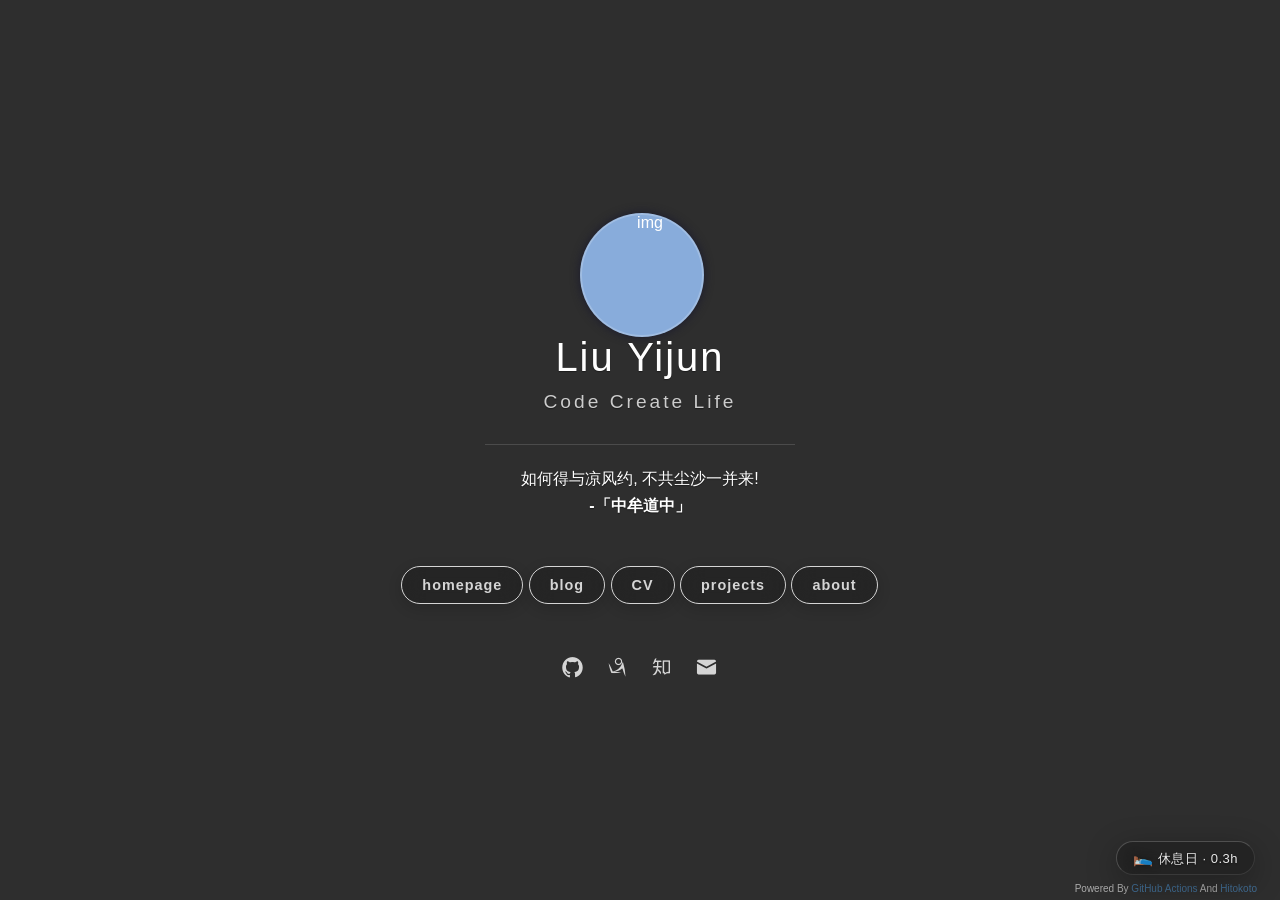
==== index.html @ 51f8c75e "Add projects page Co-authored-by: Qwen-Coder <qwen-coder@alibabacloud.com>" ====
<!DOCTYPE html>
<html>

<head>
    <!-- Meta, title, CSS, favicons, etc. -->
    <meta charset="utf-8">
    <meta http-equiv="X-UA-Compatible" content="IE=edge">
    <meta name="viewport" content="width=device-width, initial-scale=1">
    <meta name="description" content="Liu Yijun Home">
    <meta name="keywords" content="Liu Yijun,Homepage">
    <meta name="author" content="Liu Yijun">
    <title>Liu Yijun Home</title>
    <link rel="stylesheet" type="text/css" href="./assets/css/onlinewebfonts.css"/>
    <link rel="stylesheet" type="text/css" href="./assets/css/vno.css">
    <link rel="stylesheet" type="text/css" href="./assets/css/iconfont.css">
    <link rel="stylesheet" type="text/css" href="./assets/css/wakatime-theme.css">
    <link rel="apple-touch-icon" href="./apple-touch-icon.png">
    <link rel="icon" href="./">
</head>

<body>
    <span class="mobile btn-mobile-menu">
        <i class="social iconfont icon-list btn-mobile-menu__icon"></i>
        <i class="social iconfont icon-angleup btn-mobile-close__icon hidden"></i>
    </span>
    <header id="panel" class="panel-cover">
        <div class="panel-main">
            <div class="panel-main__inner panel-inverted">
                <div class="panel-main__content">
                    <div class="ih-item circle effect right_to_left">            
                        <a href="#" title="" class="blog-button">
                            <div class="img"><img src="https://unpkg.com/dmego-home-page@latest/assets/img/logo3.jpg" alt="img" class="js-avatar iUp profilepic"></div>
                            <div class="info iUp">
                                <div class="info-back">
                                    <h2> 
                                        
                                            Be Brave
                                        
                                    </h2>
                                    <p>
                                        
                                            2026 · 平静
                                        
                                    </p>
                                </div>
                            </div>
                        </a>
                    </div>
                    <h1 class="panel-cover__title panel-title iUp">
                        <a href="#" title="Liu Yijun Home">Liu Yijun</a>
                    </h1>
                    <p class="panel-cover__subtitle panel-subtitle iUp">Code Create Life</p>
                    <hr class="panel-cover__divider iUp" />
                    <p id="description" class="panel-cover__description iUp">如何得与凉风约, 不共尘沙一并来!
                        <br/>
                        <strong>-「中牟道中」</strong>
                    </p>
                    <div class="navigation-wrapper iUp">
                        <div>
                            <nav class="cover-navigation cover-navigation--primary">
                                <ul class="navigation">
                                    <li class="navigation__item">
                                        <a href="/" class="blog-button">homepage</a>
                                    </li>
                                    <li class="navigation__item">
                                        <a href="./blog.html" class="blog-button">blog</a>
                                    </li>
                                    <li class="navigation__item">
                                        <a href="./cv.html" class="blog-button">CV</a>
                                    </li>
                                    <li class="navigation__item">
                                        <a href="./project.html" class="blog-button">projects</a>
                                    </li>
                                    <li class="navigation__item">
                                        <a href="./about.html" class="blog-button">about</a>
                                    </li>
                                </ul>
                            </nav>
                        </div>
                        <div class="iUp">
                            <nav class="cover-navigation navigation--social">
                                <ul class="navigation">
                                    <li class="navigation__item">
                                        <a href="https://github.com/dmego/" title="github" target="_blank">
                                            <i class='social iconfont icon-github'></i>
                                            <span class="label">github</span>
                                        </a>
                                    </li>
                                    <li class="navigation__item">
                                        <a href="http://www.cnblogs.com/dmego/" title="cnblogs" target="_blank">
                                            <i class='social iconfont icon-cnblogs'></i>
                                            <span class="label">cnblogs</span>
                                        </a>
                                    </li>

                                    <li class="navigation__item">
                                        <a href="https://www.zhihu.com/people/dmego/" title="zhihu" target="_blank">
                                            <i class='social iconfont icon-zhihu'></i>
                                            <span class="label">zhihu</span>
                                        </a>
                                    </li>
                                    <li class="navigation__item">
                                        <!-- 加密的邮箱地址, 请自行修改, 或者改用下方的明文方式 -->
                                        <a href="javascript:decryptEmail('ZG1lYWdvQGdtYWlsLmNvbQ==');" title="email">
                                        <!-- <a href="test@test.com" title="email"> -->
                                            <i class='social iconfont icon-email'></i>
                                            <span class="label">email</span>
                                        </a>
                                    </li>
                                </ul>
                            </nav>
                        </div>
                    </div>
                </div>
            </div>
            <div class="panel-cover--overlay cover-slate"></div>
        </div>
        <!-- <div class="beian iUp">
            <a class="icp" href="http://www.miitbeian.gov.cn/publish/query/indexFirst.action" target="_blank">XXX</a>
            <a class="gwab" href="http://www.beian.gov.cn/portal/recordQuery" target="_blank">XXX</a>
        </div> -->
        <div class="remark iUp">
            <p class="power">Powered By 
                <a href="https://github.com/features/actions" target="_blank"> GitHub Actions </a> And 
                <a href="https://hitokoto.cn/" target="_blank"> Hitokoto </a>
            </p>
        </div>
    </header>
    <!-- WeChat Modal -->
    <div id="wechatModal" style="display: none; position: fixed; top: 0; left: 0; width: 100%; height: 100%; background: rgba(0,0,0,0.4); z-index: 1000; justify-content: center; align-items: center; flex-direction: column; opacity: 0; visibility: hidden; transition: opacity 0.3s ease;" onclick="closeWeChatModal()">
        <img src="./assets/img/wechat.jpg" alt="WeChat" style="max-width: 300px; max-height: 300px; border-radius: 10px;" onclick="event.stopPropagation()">
    </div>
    <script type="text/javascript" src="./assets/js/main.js"></script>
    <script type="text/javascript" src="./assets/js/theme-loader.js"></script>
</body>
</html>
---- assets/css/onlinewebfonts.css ----
@font-face {font-family: "Engravers' Old English BT";
    src: url("https://unpkg.com/dmego-home-page@latest/assets/fonts/d571b52b60b5617399ce8eab62bf3eb3.eot"); /* IE9*/
    src: url("https://unpkg.com/dmego-home-page@latest/assets/fonts/d571b52b60b5617399ce8eab62bf3eb3.eot?#iefix") format("embedded-opentype"), /* IE6-IE8 */
    url("https://unpkg.com/dmego-home-page@latest/assets/fonts/d571b52b60b5617399ce8eab62bf3eb3.woff2") format("woff2"), /* chrome firefox */
    url("https://unpkg.com/dmego-home-page@latest/assets/fonts/d571b52b60b5617399ce8eab62bf3eb3.woff") format("woff"), /* chrome firefox */
    url("https://unpkg.com/dmego-home-page@latest/assets/fonts/d571b52b60b5617399ce8eab62bf3eb3.ttf") format("truetype"), /* chrome firefox opera Safari, Android, iOS 4.2+*/
    url("https://unpkg.com/dmego-home-page@latest/assets/fonts/d571b52b60b5617399ce8eab62bf3eb3.svg#Engravers' Old English BT") format("svg"); /* iOS 4.1- */
}
---- assets/css/vno.css ----
html {
    font-family: sans-serif;
    -ms-text-size-adjust: 100%;
    -webkit-text-size-adjust: 100%
}

body {
    margin: 0
}

.ih-item.circle.effect {
    margin: 0 auto;
    -webkit-perspective: 900px;
    -moz-perspective: 900px;
    perspective: 900px
}

.ih-item.circle.effect .img {
    z-index: 11;
    -webkit-transition: all .5s ease-in-out;
    -moz-transition: all .5s ease-in-out;
    transition: all .5s ease-in-out
}

.ih-item.circle.effect .info {
    -webkit-transform-style: preserve-3d;
    -moz-transform-style: preserve-3d;
    -ms-transform-style: preserve-3d;
    -o-transform-style: preserve-3d;
    transform-style: preserve-3d
}

.ih-item.circle.effect .info .info-back {
    opacity: 1;
    border-radius: 50%;
    width: 100%;
    height: 100%;
    background: #333
}

.ih-item.circle.effect .info h2 {
    color: #fff;
    position: relative;
    font-size: 18px;
    margin: 0 auto;
    padding-top: 40px;
    height: 35px;
    text-shadow: 0 0 1px white, 0 1px 2px rgba(0, 0, 0, 0.3)
}

.ih-item.circle.effect .info p {
    color: #bbb;
    padding: 0;
    font-style: italic;
    padding-left: 0;
    font-size: 10px
}

.ih-item.circle.effect.bottom_to_top .img {
    -webkit-transform-origin: 50% 0;
    -moz-transform-origin: 50% 0;
    -ms-transform-origin: 50% 0;
    -o-transform-origin: 50% 0;
    transform-origin: 50% 0
}

.ih-item.circle.effect.bottom_to_top a:hover .img {
    -webkit-transform: rotate3d(1, 0, 0, 180deg);
    -moz-transform: rotate3d(1, 0, 0, 180deg);
    -ms-transform: rotate3d(1, 0, 0, 180deg);
    -o-transform: rotate3d(1, 0, 0, 180deg);
    transform: rotate3d(1, 0, 0, 180deg)
}

.ih-item.circle.effect.top_to_bottom .img {
    -webkit-transform-origin: 50% 100%;
    -moz-transform-origin: 50% 100%;
    -ms-transform-origin: 50% 100%;
    -o-transform-origin: 50% 100%;
    transform-origin: 50% 100%
}

.ih-item.circle.effect.top_to_bottom a:hover .img {
    -webkit-transform: rotate3d(1, 0, 0, -180deg);
    -moz-transform: rotate3d(1, 0, 0, -180deg);
    -ms-transform: rotate3d(1, 0, 0, -180deg);
    -o-transform: rotate3d(1, 0, 0, -180deg);
    transform: rotate3d(1, 0, 0, -180deg)
}

.ih-item.circle.effect.left_to_right .img {
    -webkit-transform-origin: 100% 50%;
    -moz-transform-origin: 100% 50%;
    -ms-transform-origin: 100% 50%;
    -o-transform-origin: 100% 50%;
    transform-origin: 100% 50%
}

.ih-item.circle.effect.left_to_right a:hover .img {
    -webkit-transform: rotate3d(0, 1, 0, 180deg);
    -moz-transform: rotate3d(0, 1, 0, 180deg);
    -ms-transform: rotate3d(0, 1, 0, 180deg);
    -o-transform: rotate3d(0, 1, 0, 180deg);
    transform: rotate3d(0, 1, 0, 180deg)
}

.ih-item.circle.effect.right_to_left .img {
    -webkit-transform-origin: 0 50%;
    -moz-transform-origin: 0 50%;
    -ms-transform-origin: 0 50%;
    -o-transform-origin: 0 50%;
    transform-origin: 0 50%
}

.ih-item.circle.effect.right_to_left a:hover .img {
    -webkit-transform: rotate3d(0, 1, 0, -180deg);
    -moz-transform: rotate3d(0, 1, 0, -180deg);
    -ms-transform: rotate3d(0, 1, 0, -180deg);
    -o-transform: rotate3d(0, 1, 0, -180deg);
    transform: rotate3d(0, 1, 0, -180deg)
}

.ih-item a {
    color: #333
}

.ih-item a:hover {
    text-decoration: none
}

.ih-item img {
    width: 100%;
    height: 100%
}

.ih-item.circle {
    position: relative;
    width: 120px;
    height: 120px;
    border-radius: 50%
}

.ih-item.circle .img {
    position: relative;
    width: 120px;
    height: 120px;
    border-radius: 50%
}

.ih-item.circle .img:before {
    position: absolute;
    display: block;
    content: "";
    width: 100%;
    height: 100%;
    border-radius: 50%;
    -webkit-transition: all .35s ease-in-out;
    -moz-transition: all .35s ease-in-out;
    transition: all .35s ease-in-out
}

.ih-item.circle .img img {
    border-radius: 50%
}

.ih-item.circle .info {
    position: absolute;
    top: 0;
    bottom: 0;
    left: 0;
    right: 0;
    text-align: center;
    border-radius: 50%;
    -webkit-backface-visibility: hidden;
    backface-visibility: hidden
}

@media all and (max-width:780px) {
    .ih-item.circle .img {
        position: relative;
        width: 100px;
        height: 100px;
        border-radius: 50%
    }

    .ih-item.circle {
        position: relative;
        width: 100px;
        height: 100px;
        border-radius: 50%
    }

    .ih-item.circle .info .info-back h2 {
        font-size: .9em
    }
}

.profilepic {
    text-align: center;
    display: block;
    -webkit-box-shadow: 0 0 0 2px rgba(255, 255, 255, 0.5), 0px 2px 20px 3px rgba(0, 0, 0, 0.25);
    box-shadow: 0 0 0 2px rgba(255, 255, 255, 0.5), 0px 2px 20px 3px rgba(0, 0, 0, 0.25);
    border-radius: 300px;
    width: 128px;
    height: 128px;
    margin: 0 auto;
    position: relative;
    overflow: hidden;
    background: #88acdb;
    -webkit-transition: all .2s ease-in;
    display: -webkit-box;
    -webkit-box-orient: horizontal;
    -webkit-box-pack: center;
    -webkit-box-align: center;
    text-align: center
}

.animated {
    -webkit-animation-fill-mode: both;
    -moz-animation-fill-mode: both;
    -ms-animation-fill-mode: both;
    -o-animation-fill-mode: both;
    animation-fill-mode: both;
    -webkit-animation-duration: 1s;
    -moz-animation-duration: 1s;
    -ms-animation-duration: 1s;
    -o-animation-duration: 1s;
    animation-duration: 1s
}

.animated.hinge {
    -webkit-animation-duration: 1s;
    -moz-animation-duration: 1s;
    -ms-animation-duration: 1s;
    -o-animation-duration: 1s;
    animation-duration: 1s
}

@-webkit-keyframes flash {

    0%,
    50%,
    100% {
        opacity: 1
    }

    25%,
    75% {
        opacity: 0
    }
}

@-moz-keyframes flash {

    0%,
    50%,
    100% {
        opacity: 1
    }

    25%,
    75% {
        opacity: 0
    }
}

@-o-keyframes flash {

    0%,
    50%,
    100% {
        opacity: 1
    }

    25%,
    75% {
        opacity: 0
    }
}

.flash {
    -webkit-animation-name: flash;
    -moz-animation-name: flash;
    -o-animation-name: flash;
    animation-name: flash
}

@-webkit-keyframes shake {

    0%,
    100% {
        -webkit-transform: translateX(0)
    }

    10%,
    30%,
    50%,
    70%,
    90% {
        -webkit-transform: translateX(-10px)
    }

    20%,
    40%,
    60%,
    80% {
        -webkit-transform: translateX(10px)
    }
}

@-moz-keyframes shake {

    0%,
    100% {
        -moz-transform: translateX(0)
    }

    10%,
    30%,
    50%,
    70%,
    90% {
        -moz-transform: translateX(-10px)
    }

    20%,
    40%,
    60%,
    80% {
        -moz-transform: translateX(10px)
    }
}

@-o-keyframes shake {

    0%,
    100% {
        -o-transform: translateX(0)
    }

    10%,
    30%,
    50%,
    70%,
    90% {
        -o-transform: translateX(-10px)
    }

    20%,
    40%,
    60%,
    80% {
        -o-transform: translateX(10px)
    }
}

.shake {
    -webkit-animation-name: shake;
    -moz-animation-name: shake;
    -o-animation-name: shake;
    animation-name: shake
}

@-webkit-keyframes bounce {

    0%,
    20%,
    50%,
    80%,
    100% {
        -webkit-transform: translateY(0)
    }

    40% {
        -webkit-transform: translateY(-30px)
    }

    60% {
        -webkit-transform: translateY(-15px)
    }
}

@-moz-keyframes bounce {

    0%,
    20%,
    50%,
    80%,
    100% {
        -moz-transform: translateY(0)
    }

    40% {
        -moz-transform: translateY(-30px)
    }

    60% {
        -moz-transform: translateY(-15px)
    }
}

@-o-keyframes bounce {

    0%,
    20%,
    50%,
    80%,
    100% {
        -o-transform: translateY(0)
    }

    40% {
        -o-transform: translateY(-30px)
    }

    60% {
        -o-transform: translateY(-15px)
    }
}

.bounce {
    -webkit-animation-name: bounce;
    -moz-animation-name: bounce;
    -o-animation-name: bounce;
    animation-name: bounce
}

@-webkit-keyframes tada {
    0% {
        -webkit-transform: scale(1)
    }

    10%,
    20% {
        -webkit-transform: scale(0.9) rotate(-3deg)
    }

    30%,
    50%,
    70%,
    90% {
        -webkit-transform: scale(1.1) rotate(3deg)
    }

    40%,
    60%,
    80% {
        -webkit-transform: scale(1.1) rotate(-3deg)
    }

    100% {
        -webkit-transform: scale(1) rotate(0)
    }
}

@-moz-keyframes tada {
    0% {
        -moz-transform: scale(1)
    }

    10%,
    20% {
        -moz-transform: scale(0.9) rotate(-3deg)
    }

    30%,
    50%,
    70%,
    90% {
        -moz-transform: scale(1.1) rotate(3deg)
    }

    40%,
    60%,
    80% {
        -moz-transform: scale(1.1) rotate(-3deg)
    }

    100% {
        -moz-transform: scale(1) rotate(0)
    }
}

@-o-keyframes tada {
    0% {
        -o-transform: scale(1)
    }

    10%,
    20% {
        -o-transform: scale(0.9) rotate(-3deg)
    }

    30%,
    50%,
    70%,
    90% {
        -o-transform: scale(1.1) rotate(3deg)
    }

    40%,
    60%,
    80% {
        -o-transform: scale(1.1) rotate(-3deg)
    }

    100% {
        -o-transform: scale(1) rotate(0)
    }
}

.tada {
    -webkit-animation-name: tada;
    -moz-animation-name: tada;
    -o-animation-name: tada;
    animation-name: tada
}

@-webkit-keyframes swing {

    20%,
    40%,
    60%,
    80%,
    100% {
        -webkit-transform-origin: top center
    }

    20% {
        -webkit-transform: rotate(15deg)
    }

    40% {
        -webkit-transform: rotate(-10deg)
    }

    60% {
        -webkit-transform: rotate(5deg)
    }

    80% {
        -webkit-transform: rotate(-5deg)
    }

    100% {
        -webkit-transform: rotate(0deg)
    }
}

@-moz-keyframes swing {
    20% {
        -moz-transform: rotate(15deg)
    }

    40% {
        -moz-transform: rotate(-10deg)
    }

    60% {
        -moz-transform: rotate(5deg)
    }

    80% {
        -moz-transform: rotate(-5deg)
    }

    100% {
        -moz-transform: rotate(0deg)
    }
}

@-o-keyframes swing {
    20% {
        -o-transform: rotate(15deg)
    }

    40% {
        -o-transform: rotate(-10deg)
    }

    60% {
        -o-transform: rotate(5deg)
    }

    80% {
        -o-transform: rotate(-5deg)
    }

    100% {
        -o-transform: rotate(0deg)
    }
}

.swing {
    -webkit-transform-origin: top center;
    -moz-transform-origin: top center;
    -o-transform-origin: top center;
    transform-origin: top center;
    -webkit-animation-name: swing;
    -moz-animation-name: swing;
    -o-animation-name: swing;
    animation-name: swing
}

@-webkit-keyframes wobble {
    0% {
        -webkit-transform: translateX(0%)
    }

    15% {
        -webkit-transform: translateX(-25%) rotate(-5deg)
    }

    30% {
        -webkit-transform: translateX(20%) rotate(3deg)
    }

    45% {
        -webkit-transform: translateX(-15%) rotate(-3deg)
    }

    60% {
        -webkit-transform: translateX(10%) rotate(2deg)
    }

    75% {
        -webkit-transform: translateX(-5%) rotate(-1deg)
    }

    100% {
        -webkit-transform: translateX(0%)
    }
}

@-moz-keyframes wobble {
    0% {
        -moz-transform: translateX(0%)
    }

    15% {
        -moz-transform: translateX(-25%) rotate(-5deg)
    }

    30% {
        -moz-transform: translateX(20%) rotate(3deg)
    }

    45% {
        -moz-transform: translateX(-15%) rotate(-3deg)
    }

    60% {
        -moz-transform: translateX(10%) rotate(2deg)
    }

    75% {
        -moz-transform: translateX(-5%) rotate(-1deg)
    }

    100% {
        -moz-transform: translateX(0%)
    }
}

@-o-keyframes wobble {
    0% {
        -o-transform: translateX(0%)
    }

    15% {
        -o-transform: translateX(-25%) rotate(-5deg)
    }

    30% {
        -o-transform: translateX(20%) rotate(3deg)
    }

    45% {
        -o-transform: translateX(-15%) rotate(-3deg)
    }

    60% {
        -o-transform: translateX(10%) rotate(2deg)
    }

    75% {
        -o-transform: translateX(-5%) rotate(-1deg)
    }

    100% {
        -o-transform: translateX(0%)
    }
}

.wobble {
    -webkit-animation-name: wobble;
    -moz-animation-name: wobble;
    -o-animation-name: wobble;
    animation-name: wobble
}

@-webkit-keyframes pulse {
    0% {
        -webkit-transform: scale(1)
    }

    50% {
        -webkit-transform: scale(1.1)
    }

    100% {
        -webkit-transform: scale(1)
    }
}

@-moz-keyframes pulse {
    0% {
        -moz-transform: scale(1)
    }

    50% {
        -moz-transform: scale(1.1)
    }

    100% {
        -moz-transform: scale(1)
    }
}

@-o-keyframes pulse {
    0% {
        -o-transform: scale(1)
    }

    50% {
        -o-transform: scale(1.1)
    }

    100% {
        -o-transform: scale(1)
    }
}

.pulse {
    -webkit-animation-name: pulse;
    -moz-animation-name: pulse;
    -o-animation-name: pulse;
    animation-name: pulse
}

@-webkit-keyframes flip {
    0% {
        -webkit-transform: perspective(400px) translateZ(0) rotateY(0) scale(1);
        -webkit-animation-timing-function: ease-out
    }

    40% {
        -webkit-transform: perspective(400px) translateZ(150px) rotateY(170deg) scale(1);
        -webkit-animation-timing-function: ease-out
    }

    50% {
        -webkit-transform: perspective(400px) translateZ(150px) rotateY(190deg) scale(1);
        -webkit-animation-timing-function: ease-in
    }

    80% {
        -webkit-transform: perspective(400px) translateZ(0) rotateY(360deg) scale(0.95);
        -webkit-animation-timing-function: ease-in
    }

    100% {
        -webkit-transform: perspective(400px) translateZ(0) rotateY(360deg) scale(1);
        -webkit-animation-timing-function: ease-in
    }
}

@-moz-keyframes flip {
    0% {
        -moz-transform: perspective(400px) translateZ(0) rotateY(0) scale(1);
        -moz-animation-timing-function: ease-out
    }

    40% {
        -moz-transform: perspective(400px) translateZ(150px) rotateY(170deg) scale(1);
        -moz-animation-timing-function: ease-out
    }

    50% {
        -moz-transform: perspective(400px) translateZ(150px) rotateY(190deg) scale(1);
        -moz-animation-timing-function: ease-in
    }

    80% {
        -moz-transform: perspective(400px) translateZ(0) rotateY(360deg) scale(0.95);
        -moz-animation-timing-function: ease-in
    }

    100% {
        -moz-transform: perspective(400px) translateZ(0) rotateY(360deg) scale(1);
        -moz-animation-timing-function: ease-in
    }
}

@-o-keyframes flip {
    0% {
        -o-transform: perspective(400px) translateZ(0) rotateY(0) scale(1);
        -o-animation-timing-function: ease-out
    }

    40% {
        -o-transform: perspective(400px) translateZ(150px) rotateY(170deg) scale(1);
        -o-animation-timing-function: ease-out
    }

    50% {
        -o-transform: perspective(400px) translateZ(150px) rotateY(190deg) scale(1);
        -o-animation-timing-function: ease-in
    }

    80% {
        -o-transform: perspective(400px) translateZ(0) rotateY(360deg) scale(0.95);
        -o-animation-timing-function: ease-in
    }

    100% {
        -o-transform: perspective(400px) translateZ(0) rotateY(360deg) scale(1);
        -o-animation-timing-function: ease-in
    }
}

.animated.flip {
    -webkit-backface-visibility: visible !important;
    -webkit-animation-name: flip;
    -moz-backface-visibility: visible !important;
    -moz-animation-name: flip;
    -o-backface-visibility: visible !important;
    -o-animation-name: flip;
    backface-visibility: visible !important;
    animation-name: flip
}

@-webkit-keyframes flipInX {
    0% {
        -webkit-transform: perspective(400px) rotateX(90deg);
        opacity: 0
    }

    40% {
        -webkit-transform: perspective(400px) rotateX(-10deg)
    }

    70% {
        -webkit-transform: perspective(400px) rotateX(10deg)
    }

    100% {
        -webkit-transform: perspective(400px) rotateX(0deg);
        opacity: 1
    }
}

@-moz-keyframes flipInX {
    0% {
        -moz-transform: perspective(400px) rotateX(90deg);
        opacity: 0
    }

    40% {
        -moz-transform: perspective(400px) rotateX(-10deg)
    }

    70% {
        -moz-transform: perspective(400px) rotateX(10deg)
    }

    100% {
        -moz-transform: perspective(400px) rotateX(0deg);
        opacity: 1
    }
}

@-o-keyframes flipInX {
    0% {
        -o-transform: perspective(400px) rotateX(90deg);
        opacity: 0
    }

    40% {
        -o-transform: perspective(400px) rotateX(-10deg)
    }

    70% {
        -o-transform: perspective(400px) rotateX(10deg)
    }

    100% {
        -o-transform: perspective(400px) rotateX(0deg);
        opacity: 1
    }
}

.flipInX {
    -webkit-backface-visibility: visible !important;
    -webkit-animation-name: flipInX;
    -moz-backface-visibility: visible !important;
    -moz-animation-name: flipInX;
    -o-backface-visibility: visible !important;
    -o-animation-name: flipInX;
    backface-visibility: visible !important;
    animation-name: flipInX
}

@-webkit-keyframes flipOutX {
    0% {
        -webkit-transform: perspective(400px) rotateX(0deg);
        opacity: 1
    }

    100% {
        -webkit-transform: perspective(400px) rotateX(90deg);
        opacity: 0
    }
}

@-moz-keyframes flipOutX {
    0% {
        -moz-transform: perspective(400px) rotateX(0deg);
        opacity: 1
    }

    100% {
        -moz-transform: perspective(400px) rotateX(90deg);
        opacity: 0
    }
}

@-o-keyframes flipOutX {
    0% {
        -o-transform: perspective(400px) rotateX(0deg);
        opacity: 1
    }

    100% {
        -o-transform: perspective(400px) rotateX(90deg);
        opacity: 0
    }
}

.flipOutX {
    -webkit-animation-name: flipOutX;
    -webkit-backface-visibility: visible !important;
    -moz-animation-name: flipOutX;
    -moz-backface-visibility: visible !important;
    -o-animation-name: flipOutX;
    -o-backface-visibility: visible !important;
    animation-name: flipOutX;
    backface-visibility: visible !important
}

@-webkit-keyframes flipInY {
    0% {
        -webkit-transform: perspective(400px) rotateY(90deg);
        opacity: 0
    }

    40% {
        -webkit-transform: perspective(400px) rotateY(-10deg)
    }

    70% {
        -webkit-transform: perspective(400px) rotateY(10deg)
    }

    100% {
        -webkit-transform: perspective(400px) rotateY(0deg);
        opacity: 1
    }
}

@-moz-keyframes flipInY {
    0% {
        -moz-transform: perspective(400px) rotateY(90deg);
        opacity: 0
    }

    40% {
        -moz-transform: perspective(400px) rotateY(-10deg)
    }

    70% {
        -moz-transform: perspective(400px) rotateY(10deg)
    }

    100% {
        -moz-transform: perspective(400px) rotateY(0deg);
        opacity: 1
    }
}

@-o-keyframes flipInY {
    0% {
        -o-transform: perspective(400px) rotateY(90deg);
        opacity: 0
    }

    40% {
        -o-transform: perspective(400px) rotateY(-10deg)
    }

    70% {
        -o-transform: perspective(400px) rotateY(10deg)
    }

    100% {
        -o-transform: perspective(400px) rotateY(0deg);
        opacity: 1
    }
}

.flipInY {
    -webkit-backface-visibility: visible !important;
    -webkit-animation-name: flipInY;
    -moz-backface-visibility: visible !important;
    -moz-animation-name: flipInY;
    -o-backface-visibility: visible !important;
    -o-animation-name: flipInY;
    backface-visibility: visible !important;
    animation-name: flipInY
}

@-webkit-keyframes flipOutY {
    0% {
        -webkit-transform: perspective(400px) rotateY(0deg);
        opacity: 1
    }

    100% {
        -webkit-transform: perspective(400px) rotateY(90deg);
        opacity: 0
    }
}

@-moz-keyframes flipOutY {
    0% {
        -moz-transform: perspective(400px) rotateY(0deg);
        opacity: 1
    }

    100% {
        -moz-transform: perspective(400px) rotateY(90deg);
        opacity: 0
    }
}

@-o-keyframes flipOutY {
    0% {
        -o-transform: perspective(400px) rotateY(0deg);
        opacity: 1
    }

    100% {
        -o-transform: perspective(400px) rotateY(90deg);
        opacity: 0
    }
}

.flipOutY {
    -webkit-backface-visibility: visible !important;
    -webkit-animation-name: flipOutY;
    -moz-backface-visibility: visible !important;
    -moz-animation-name: flipOutY;
    -o-backface-visibility: visible !important;
    -o-animation-name: flipOutY;
    backface-visibility: visible !important;
    animation-name: flipOutY
}

@-webkit-keyframes fadeIn {
    0% {
        opacity: 0
    }

    100% {
        opacity: 1
    }
}

@-moz-keyframes fadeIn {
    0% {
        opacity: 0
    }

    100% {
        opacity: 1
    }
}

@-o-keyframes fadeIn {
    0% {
        opacity: 0
    }

    100% {
        opacity: 1
    }
}

.fadeIn {
    -webkit-animation-name: fadeIn;
    -moz-animation-name: fadeIn;
    -o-animation-name: fadeIn;
    animation-name: fadeIn
}

@-webkit-keyframes fadeInUp {
    0% {
        opacity: 0;
        -webkit-transform: translateY(20px)
    }

    100% {
        opacity: 1;
        -webkit-transform: translateY(0)
    }
}

@-moz-keyframes fadeInUp {
    0% {
        opacity: 0;
        -moz-transform: translateY(20px)
    }

    100% {
        opacity: 1;
        -moz-transform: translateY(0)
    }
}

@-o-keyframes fadeInUp {
    0% {
        opacity: 0;
        -o-transform: translateY(20px)
    }

    100% {
        opacity: 1;
        -o-transform: translateY(0)
    }
}

.fadeInUp {
    -webkit-animation-name: fadeInUp;
    -moz-animation-name: fadeInUp;
    -o-animation-name: fadeInUp;
    animation-name: fadeInUp
}

@-webkit-keyframes fadeInDown {
    0% {
        opacity: 0;
        -webkit-transform: translateY(-20px)
    }

    100% {
        opacity: 1;
        -webkit-transform: translateY(0)
    }
}

@-moz-keyframes fadeInDown {
    0% {
        opacity: 0;
        -moz-transform: translateY(-20px)
    }

    100% {
        opacity: 1;
        -moz-transform: translateY(0)
    }
}

@-o-keyframes fadeInDown {
    0% {
        opacity: 0;
        -o-transform: translateY(-20px)
    }

    100% {
        opacity: 1;
        -o-transform: translateY(0)
    }
}

.fadeInDown {
    -webkit-animation-name: fadeInDown;
    -moz-animation-name: fadeInDown;
    -o-animation-name: fadeInDown;
    animation-name: fadeInDown
}

@-webkit-keyframes fadeInLeft {
    0% {
        opacity: 0;
        -webkit-transform: translateX(-20px)
    }

    100% {
        opacity: 1;
        -webkit-transform: translateX(0)
    }
}

@-moz-keyframes fadeInLeft {
    0% {
        opacity: 0;
        -moz-transform: translateX(-20px)
    }

    100% {
        opacity: 1;
        -moz-transform: translateX(0)
    }
}

@-o-keyframes fadeInLeft {
    0% {
        opacity: 0;
        -o-transform: translateX(-20px)
    }

    100% {
        opacity: 1;
        -o-transform: translateX(0)
    }
}

.fadeInLeft {
    -webkit-animation-name: fadeInLeft;
    -moz-animation-name: fadeInLeft;
    -o-animation-name: fadeInLeft;
    animation-name: fadeInLeft
}

@-webkit-keyframes fadeInRight {
    0% {
        opacity: 0;
        -webkit-transform: translateX(20px)
    }

    100% {
        opacity: 1;
        -webkit-transform: translateX(0)
    }
}

@-moz-keyframes fadeInRight {
    0% {
        opacity: 0;
        -moz-transform: translateX(20px)
    }

    100% {
        opacity: 1;
        -moz-transform: translateX(0)
    }
}

@-o-keyframes fadeInRight {
    0% {
        opacity: 0;
        -o-transform: translateX(20px)
    }

    100% {
        opacity: 1;
        -o-transform: translateX(0)
    }
}

.fadeInRight {
    -webkit-animation-name: fadeInRight;
    -moz-animation-name: fadeInRight;
    -o-animation-name: fadeInRight;
    animation-name: fadeInRight
}

@-webkit-keyframes fadeInUpBig {
    0% {
        opacity: 0;
        -webkit-transform: translateY(2000px)
    }

    100% {
        opacity: 1;
        -webkit-transform: translateY(0)
    }
}

@-moz-keyframes fadeInUpBig {
    0% {
        opacity: 0;
        -moz-transform: translateY(2000px)
    }

    100% {
        opacity: 1;
        -moz-transform: translateY(0)
    }
}

@-o-keyframes fadeInUpBig {
    0% {
        opacity: 0;
        -o-transform: translateY(2000px)
    }

    100% {
        opacity: 1;
        -o-transform: translateY(0)
    }
}

.fadeInUpBig {
    -webkit-animation-name: fadeInUpBig;
    -moz-animation-name: fadeInUpBig;
    -o-animation-name: fadeInUpBig;
    animation-name: fadeInUpBig
}

@-webkit-keyframes fadeInDownBig {
    0% {
        opacity: 0;
        -webkit-transform: translateY(-2000px)
    }

    100% {
        opacity: 1;
        -webkit-transform: translateY(0)
    }
}

@-moz-keyframes fadeInDownBig {
    0% {
        opacity: 0;
        -moz-transform: translateY(-2000px)
    }

    100% {
        opacity: 1;
        -moz-transform: translateY(0)
    }
}

@-o-keyframes fadeInDownBig {
    0% {
        opacity: 0;
        -o-transform: translateY(-2000px)
    }

    100% {
        opacity: 1;
        -o-transform: translateY(0)
    }
}

.fadeInDownBig {
    -webkit-animation-name: fadeInDownBig;
    -moz-animation-name: fadeInDownBig;
    -o-animation-name: fadeInDownBig;
    animation-name: fadeInDownBig
}

@-webkit-keyframes fadeInLeftBig {
    0% {
        opacity: 0;
        -webkit-transform: translateX(-2000px)
    }

    100% {
        opacity: 1;
        -webkit-transform: translateX(0)
    }
}

@-moz-keyframes fadeInLeftBig {
    0% {
        opacity: 0;
        -moz-transform: translateX(-2000px)
    }

    100% {
        opacity: 1;
        -moz-transform: translateX(0)
    }
}

@-o-keyframes fadeInLeftBig {
    0% {
        opacity: 0;
        -o-transform: translateX(-2000px)
    }

    100% {
        opacity: 1;
        -o-transform: translateX(0)
    }
}

.fadeInLeftBig {
    -webkit-animation-name: fadeInLeftBig;
    -moz-animation-name: fadeInLeftBig;
    -o-animation-name: fadeInLeftBig;
    animation-name: fadeInLeftBig
}

@-webkit-keyframes fadeInRightBig {
    0% {
        opacity: 0;
        -webkit-transform: translateX(2000px)
    }

    100% {
        opacity: 1;
        -webkit-transform: translateX(0)
    }
}

@-moz-keyframes fadeInRightBig {
    0% {
        opacity: 0;
        -moz-transform: translateX(2000px)
    }

    100% {
        opacity: 1;
        -moz-transform: translateX(0)
    }
}

@-o-keyframes fadeInRightBig {
    0% {
        opacity: 0;
        -o-transform: translateX(2000px)
    }

    100% {
        opacity: 1;
        -o-transform: translateX(0)
    }
}

.fadeInRightBig {
    -webkit-animation-name: fadeInRightBig;
    -moz-animation-name: fadeInRightBig;
    -o-animation-name: fadeInRightBig;
    animation-name: fadeInRightBig
}

@-webkit-keyframes fadeOut {
    0% {
        opacity: 1
    }

    100% {
        opacity: 0
    }
}

@-moz-keyframes fadeOut {
    0% {
        opacity: 1
    }

    100% {
        opacity: 0
    }
}

@-o-keyframes fadeOut {
    0% {
        opacity: 1
    }

    100% {
        opacity: 0
    }
}

.fadeOut {
    -webkit-animation-name: fadeOut;
    -moz-animation-name: fadeOut;
    -o-animation-name: fadeOut;
    animation-name: fadeOut
}

@-webkit-keyframes fadeOutUp {
    0% {
        opacity: 1;
        -webkit-transform: translateY(0)
    }

    100% {
        opacity: 0;
        -webkit-transform: translateY(-20px)
    }
}

@-moz-keyframes fadeOutUp {
    0% {
        opacity: 1;
        -moz-transform: translateY(0)
    }

    100% {
        opacity: 0;
        -moz-transform: translateY(-20px)
    }
}

@-o-keyframes fadeOutUp {
    0% {
        opacity: 1;
        -o-transform: translateY(0)
    }

    100% {
        opacity: 0;
        -o-transform: translateY(-20px)
    }
}

.fadeOutUp {
    -webkit-animation-name: fadeOutUp;
    -moz-animation-name: fadeOutUp;
    -o-animation-name: fadeOutUp;
    animation-name: fadeOutUp
}

@-webkit-keyframes fadeOutDown {
    0% {
        opacity: 1;
        -webkit-transform: translateY(0)
    }

    100% {
        opacity: 0;
        -webkit-transform: translateY(20px)
    }
}

@-moz-keyframes fadeOutDown {
    0% {
        opacity: 1;
        -moz-transform: translateY(0)
    }

    100% {
        opacity: 0;
        -moz-transform: translateY(20px)
    }
}

@-o-keyframes fadeOutDown {
    0% {
        opacity: 1;
        -o-transform: translateY(0)
    }

    100% {
        opacity: 0;
        -o-transform: translateY(20px)
    }
}

.fadeOutDown {
    -webkit-animation-name: fadeOutDown;
    -moz-animation-name: fadeOutDown;
    -o-animation-name: fadeOutDown;
    animation-name: fadeOutDown
}

@-webkit-keyframes fadeOutLeft {
    0% {
        opacity: 1;
        -webkit-transform: translateX(0)
    }

    100% {
        opacity: 0;
        -webkit-transform: translateX(-20px)
    }
}

@-moz-keyframes fadeOutLeft {
    0% {
        opacity: 1;
        -moz-transform: translateX(0)
    }

    100% {
        opacity: 0;
        -moz-transform: translateX(-20px)
    }
}

@-o-keyframes fadeOutLeft {
    0% {
        opacity: 1;
        -o-transform: translateX(0)
    }

    100% {
        opacity: 0;
        -o-transform: translateX(-20px)
    }
}

.fadeOutLeft {
    -webkit-animation-name: fadeOutLeft;
    -moz-animation-name: fadeOutLeft;
    -o-animation-name: fadeOutLeft;
    animation-name: fadeOutLeft
}

@-webkit-keyframes fadeOutRight {
    0% {
        opacity: 1;
        -webkit-transform: translateX(0)
    }

    100% {
        opacity: 0;
        -webkit-transform: translateX(20px)
    }
}

@-moz-keyframes fadeOutRight {
    0% {
        opacity: 1;
        -moz-transform: translateX(0)
    }

    100% {
        opacity: 0;
        -moz-transform: translateX(20px)
    }
}

@-o-keyframes fadeOutRight {
    0% {
        opacity: 1;
        -o-transform: translateX(0)
    }

    100% {
        opacity: 0;
        -o-transform: translateX(20px)
    }
}

.fadeOutRight {
    -webkit-animation-name: fadeOutRight;
    -moz-animation-name: fadeOutRight;
    -o-animation-name: fadeOutRight;
    animation-name: fadeOutRight
}

@-webkit-keyframes fadeOutUpBig {
    0% {
        opacity: 1;
        -webkit-transform: translateY(0)
    }

    100% {
        opacity: 0;
        -webkit-transform: translateY(-2000px)
    }
}

@-moz-keyframes fadeOutUpBig {
    0% {
        opacity: 1;
        -moz-transform: translateY(0)
    }

    100% {
        opacity: 0;
        -moz-transform: translateY(-2000px)
    }
}

@-o-keyframes fadeOutUpBig {
    0% {
        opacity: 1;
        -o-transform: translateY(0)
    }

    100% {
        opacity: 0;
        -o-transform: translateY(-2000px)
    }
}

.fadeOutUpBig {
    -webkit-animation-name: fadeOutUpBig;
    -moz-animation-name: fadeOutUpBig;
    -o-animation-name: fadeOutUpBig;
    animation-name: fadeOutUpBig
}

@-webkit-keyframes fadeOutDownBig {
    0% {
        opacity: 1;
        -webkit-transform: translateY(0)
    }

    100% {
        opacity: 0;
        -webkit-transform: translateY(2000px)
    }
}

@-moz-keyframes fadeOutDownBig {
    0% {
        opacity: 1;
        -moz-transform: translateY(0)
    }

    100% {
        opacity: 0;
        -moz-transform: translateY(2000px)
    }
}

@-o-keyframes fadeOutDownBig {
    0% {
        opacity: 1;
        -o-transform: translateY(0)
    }

    100% {
        opacity: 0;
        -o-transform: translateY(2000px)
    }
}

.fadeOutDownBig {
    -webkit-animation-name: fadeOutDownBig;
    -moz-animation-name: fadeOutDownBig;
    -o-animation-name: fadeOutDownBig;
    animation-name: fadeOutDownBig
}

@-webkit-keyframes fadeOutLeftBig {
    0% {
        opacity: 1;
        -webkit-transform: translateX(0)
    }

    100% {
        opacity: 0;
        -webkit-transform: translateX(-2000px)
    }
}

@-moz-keyframes fadeOutLeftBig {
    0% {
        opacity: 1;
        -moz-transform: translateX(0)
    }

    100% {
        opacity: 0;
        -moz-transform: translateX(-2000px)
    }
}

@-o-keyframes fadeOutLeftBig {
    0% {
        opacity: 1;
        -o-transform: translateX(0)
    }

    100% {
        opacity: 0;
        -o-transform: translateX(-2000px)
    }
}

.fadeOutLeftBig {
    -webkit-animation-name: fadeOutLeftBig;
    -moz-animation-name: fadeOutLeftBig;
    -o-animation-name: fadeOutLeftBig;
    animation-name: fadeOutLeftBig
}

@-webkit-keyframes fadeOutRightBig {
    0% {
        opacity: 1;
        -webkit-transform: translateX(0)
    }

    100% {
        opacity: 0;
        -webkit-transform: translateX(2000px)
    }
}

@-moz-keyframes fadeOutRightBig {
    0% {
        opacity: 1;
        -moz-transform: translateX(0)
    }

    100% {
        opacity: 0;
        -moz-transform: translateX(2000px)
    }
}

@-o-keyframes fadeOutRightBig {
    0% {
        opacity: 1;
        -o-transform: translateX(0)
    }

    100% {
        opacity: 0;
        -o-transform: translateX(2000px)
    }
}

.fadeOutRightBig {
    -webkit-animation-name: fadeOutRightBig;
    -moz-animation-name: fadeOutRightBig;
    -o-animation-name: fadeOutRightBig;
    animation-name: fadeOutRightBig
}

@-webkit-keyframes slideInDown {
    0% {
        opacity: 0;
        -webkit-transform: translateY(-2000px)
    }

    100% {
        -webkit-transform: translateY(0)
    }
}

@-moz-keyframes slideInDown {
    0% {
        opacity: 0;
        -moz-transform: translateY(-2000px)
    }

    100% {
        -moz-transform: translateY(0)
    }
}

@-o-keyframes slideInDown {
    0% {
        opacity: 0;
        -o-transform: translateY(-2000px)
    }

    100% {
        -o-transform: translateY(0)
    }
}

.slideInDown {
    -webkit-animation-name: slideInDown;
    -moz-animation-name: slideInDown;
    -o-animation-name: slideInDown;
    animation-name: slideInDown
}

@-webkit-keyframes slideInLeft {
    0% {
        opacity: 0;
        -webkit-transform: translateX(-2000px)
    }

    100% {
        -webkit-transform: translateX(0)
    }
}

@-moz-keyframes slideInLeft {
    0% {
        opacity: 0;
        -moz-transform: translateX(-2000px)
    }

    100% {
        -moz-transform: translateX(0)
    }
}

@-o-keyframes slideInLeft {
    0% {
        opacity: 0;
        -o-transform: translateX(-2000px)
    }

    100% {
        -o-transform: translateX(0)
    }
}

.slideInLeft {
    -webkit-animation-name: slideInLeft;
    -moz-animation-name: slideInLeft;
    -o-animation-name: slideInLeft;
    animation-name: slideInLeft
}

@-webkit-keyframes slideInRight {
    0% {
        opacity: 0;
        -webkit-transform: translateX(2000px)
    }

    100% {
        -webkit-transform: translateX(0)
    }
}

@-moz-keyframes slideInRight {
    0% {
        opacity: 0;
        -moz-transform: translateX(2000px)
    }

    100% {
        -moz-transform: translateX(0)
    }
}

@-o-keyframes slideInRight {
    0% {
        opacity: 0;
        -o-transform: translateX(2000px)
    }

    100% {
        -o-transform: translateX(0)
    }
}

.slideInRight {
    -webkit-animation-name: slideInRight;
    -moz-animation-name: slideInRight;
    -o-animation-name: slideInRight;
    animation-name: slideInRight
}

@-webkit-keyframes slideOutUp {
    0% {
        -webkit-transform: translateY(0)
    }

    100% {
        opacity: 0;
        -webkit-transform: translateY(-2000px)
    }
}

@-moz-keyframes slideOutUp {
    0% {
        -moz-transform: translateY(0)
    }

    100% {
        opacity: 0;
        -moz-transform: translateY(-2000px)
    }
}

@-o-keyframes slideOutUp {
    0% {
        -o-transform: translateY(0)
    }

    100% {
        opacity: 0;
        -o-transform: translateY(-2000px)
    }
}

.slideOutUp {
    -webkit-animation-name: slideOutUp;
    -moz-animation-name: slideOutUp;
    -o-animation-name: slideOutUp;
    animation-name: slideOutUp
}

@-webkit-keyframes slideOutLeft {
    0% {
        -webkit-transform: translateX(0)
    }

    100% {
        opacity: 0;
        -webkit-transform: translateX(-2000px)
    }
}

@-moz-keyframes slideOutLeft {
    0% {
        -moz-transform: translateX(0)
    }

    100% {
        opacity: 0;
        -moz-transform: translateX(-2000px)
    }
}

@-o-keyframes slideOutLeft {
    0% {
        -o-transform: translateX(0)
    }

    100% {
        opacity: 0;
        -o-transform: translateX(-2000px)
    }
}

.slideOutLeft {
    -webkit-animation-name: slideOutLeft;
    -moz-animation-name: slideOutLeft;
    -o-animation-name: slideOutLeft;
    animation-name: slideOutLeft
}

@-webkit-keyframes slideOutRight {
    0% {
        -webkit-transform: translateX(0)
    }

    100% {
        opacity: 0;
        -webkit-transform: translateX(2000px)
    }
}

@-moz-keyframes slideOutRight {
    0% {
        -moz-transform: translateX(0)
    }

    100% {
        opacity: 0;
        -moz-transform: translateX(2000px)
    }
}

@-o-keyframes slideOutRight {
    0% {
        -o-transform: translateX(0)
    }

    100% {
        opacity: 0;
        -o-transform: translateX(2000px)
    }
}

.slideOutRight {
    -webkit-animation-name: slideOutRight;
    -moz-animation-name: slideOutRight;
    -o-animation-name: slideOutRight;
    animation-name: slideOutRight
}

@-webkit-keyframes bounceIn {
    0% {
        opacity: 0;
        -webkit-transform: scale(0.3)
    }

    50% {
        opacity: 1;
        -webkit-transform: scale(1.05)
    }

    70% {
        -webkit-transform: scale(0.9)
    }

    100% {
        -webkit-transform: scale(1)
    }
}

@-moz-keyframes bounceIn {
    0% {
        opacity: 0;
        -moz-transform: scale(0.3)
    }

    50% {
        opacity: 1;
        -moz-transform: scale(1.05)
    }

    70% {
        -moz-transform: scale(0.9)
    }

    100% {
        -moz-transform: scale(1)
    }
}

@-o-keyframes bounceIn {
    0% {
        opacity: 0;
        -o-transform: scale(0.3)
    }

    50% {
        opacity: 1;
        -o-transform: scale(1.05)
    }

    70% {
        -o-transform: scale(0.9)
    }

    100% {
        -o-transform: scale(1)
    }
}

.bounceIn {
    -webkit-animation-name: bounceIn;
    -moz-animation-name: bounceIn;
    -o-animation-name: bounceIn;
    animation-name: bounceIn
}

@-webkit-keyframes bounceInUp {
    0% {
        opacity: 0;
        -webkit-transform: translateY(2000px)
    }

    60% {
        opacity: 1;
        -webkit-transform: translateY(-30px)
    }

    80% {
        -webkit-transform: translateY(10px)
    }

    100% {
        -webkit-transform: translateY(0)
    }
}

@-moz-keyframes bounceInUp {
    0% {
        opacity: 0;
        -moz-transform: translateY(2000px)
    }

    60% {
        opacity: 1;
        -moz-transform: translateY(-30px)
    }

    80% {
        -moz-transform: translateY(10px)
    }

    100% {
        -moz-transform: translateY(0)
    }
}

@-o-keyframes bounceInUp {
    0% {
        opacity: 0;
        -o-transform: translateY(2000px)
    }

    60% {
        opacity: 1;
        -o-transform: translateY(-30px)
    }

    80% {
        -o-transform: translateY(10px)
    }

    100% {
        -o-transform: translateY(0)
    }
}

.bounceInUp {
    -webkit-animation-name: bounceInUp;
    -moz-animation-name: bounceInUp;
    -o-animation-name: bounceInUp;
    animation-name: bounceInUp
}

@-webkit-keyframes bounceInDown {
    0% {
        opacity: 0;
        -webkit-transform: translateY(-2000px)
    }

    60% {
        opacity: 1;
        -webkit-transform: translateY(30px)
    }

    80% {
        -webkit-transform: translateY(-10px)
    }

    100% {
        -webkit-transform: translateY(0)
    }
}

@-moz-keyframes bounceInDown {
    0% {
        opacity: 0;
        -moz-transform: translateY(-2000px)
    }

    60% {
        opacity: 1;
        -moz-transform: translateY(30px)
    }

    80% {
        -moz-transform: translateY(-10px)
    }

    100% {
        -moz-transform: translateY(0)
    }
}

@-o-keyframes bounceInDown {
    0% {
        opacity: 0;
        -o-transform: translateY(-2000px)
    }

    60% {
        opacity: 1;
        -o-transform: translateY(30px)
    }

    80% {
        -o-transform: translateY(-10px)
    }

    100% {
        -o-transform: translateY(0)
    }
}

.bounceInDown {
    -webkit-animation-name: bounceInDown;
    -moz-animation-name: bounceInDown;
    -o-animation-name: bounceInDown;
    animation-name: bounceInDown
}

@-webkit-keyframes bounceInLeft {
    0% {
        opacity: 0;
        -webkit-transform: translateX(-2000px)
    }

    60% {
        opacity: 1;
        -webkit-transform: translateX(30px)
    }

    80% {
        -webkit-transform: translateX(-10px)
    }

    100% {
        -webkit-transform: translateX(0)
    }
}

@-moz-keyframes bounceInLeft {
    0% {
        opacity: 0;
        -moz-transform: translateX(-2000px)
    }

    60% {
        opacity: 1;
        -moz-transform: translateX(30px)
    }

    80% {
        -moz-transform: translateX(-10px)
    }

    100% {
        -moz-transform: translateX(0)
    }
}

@-o-keyframes bounceInLeft {
    0% {
        opacity: 0;
        -o-transform: translateX(-2000px)
    }

    60% {
        opacity: 1;
        -o-transform: translateX(30px)
    }

    80% {
        -o-transform: translateX(-10px)
    }

    100% {
        -o-transform: translateX(0)
    }
}

.bounceInLeft {
    -webkit-animation-name: bounceInLeft;
    -moz-animation-name: bounceInLeft;
    -o-animation-name: bounceInLeft;
    animation-name: bounceInLeft
}

@-webkit-keyframes bounceInRight {
    0% {
        opacity: 0;
        -webkit-transform: translateX(2000px)
    }

    60% {
        opacity: 1;
        -webkit-transform: translateX(-30px)
    }

    80% {
        -webkit-transform: translateX(10px)
    }

    100% {
        -webkit-transform: translateX(0)
    }
}

@-moz-keyframes bounceInRight {
    0% {
        opacity: 0;
        -moz-transform: translateX(2000px)
    }

    60% {
        opacity: 1;
        -moz-transform: translateX(-30px)
    }

    80% {
        -moz-transform: translateX(10px)
    }

    100% {
        -moz-transform: translateX(0)
    }
}

@-o-keyframes bounceInRight {
    0% {
        opacity: 0;
        -o-transform: translateX(2000px)
    }

    60% {
        opacity: 1;
        -o-transform: translateX(-30px)
    }

    80% {
        -o-transform: translateX(10px)
    }

    100% {
        -o-transform: translateX(0)
    }
}

.bounceInRight {
    -webkit-animation-name: bounceInRight;
    -moz-animation-name: bounceInRight;
    -o-animation-name: bounceInRight;
    animation-name: bounceInRight
}

@-webkit-keyframes bounceOut {
    0% {
        -webkit-transform: scale(1)
    }

    25% {
        -webkit-transform: scale(0.95)
    }

    50% {
        opacity: 1;
        -webkit-transform: scale(1.1)
    }

    100% {
        opacity: 0;
        -webkit-transform: scale(0.3)
    }
}

@-moz-keyframes bounceOut {
    0% {
        -moz-transform: scale(1)
    }

    25% {
        -moz-transform: scale(0.95)
    }

    50% {
        opacity: 1;
        -moz-transform: scale(1.1)
    }

    100% {
        opacity: 0;
        -moz-transform: scale(0.3)
    }
}

@-o-keyframes bounceOut {
    0% {
        -o-transform: scale(1)
    }

    25% {
        -o-transform: scale(0.95)
    }

    50% {
        opacity: 1;
        -o-transform: scale(1.1)
    }

    100% {
        opacity: 0;
        -o-transform: scale(0.3)
    }
}

.bounceOut {
    -webkit-animation-name: bounceOut;
    -moz-animation-name: bounceOut;
    -o-animation-name: bounceOut;
    animation-name: bounceOut
}

@-webkit-keyframes bounceOutUp {
    0% {
        -webkit-transform: translateY(0)
    }

    20% {
        opacity: 1;
        -webkit-transform: translateY(20px)
    }

    100% {
        opacity: 0;
        -webkit-transform: translateY(-2000px)
    }
}

@-moz-keyframes bounceOutUp {
    0% {
        -moz-transform: translateY(0)
    }

    20% {
        opacity: 1;
        -moz-transform: translateY(20px)
    }

    100% {
        opacity: 0;
        -moz-transform: translateY(-2000px)
    }
}

@-o-keyframes bounceOutUp {
    0% {
        -o-transform: translateY(0)
    }

    20% {
        opacity: 1;
        -o-transform: translateY(20px)
    }

    100% {
        opacity: 0;
        -o-transform: translateY(-2000px)
    }
}

.bounceOutUp {
    -webkit-animation-name: bounceOutUp;
    -moz-animation-name: bounceOutUp;
    -o-animation-name: bounceOutUp;
    animation-name: bounceOutUp
}

@-webkit-keyframes bounceOutDown {
    0% {
        -webkit-transform: translateY(0)
    }

    20% {
        opacity: 1;
        -webkit-transform: translateY(-20px)
    }

    100% {
        opacity: 0;
        -webkit-transform: translateY(2000px)
    }
}

@-moz-keyframes bounceOutDown {
    0% {
        -moz-transform: translateY(0)
    }

    20% {
        opacity: 1;
        -moz-transform: translateY(-20px)
    }

    100% {
        opacity: 0;
        -moz-transform: translateY(2000px)
    }
}

@-o-keyframes bounceOutDown {
    0% {
        -o-transform: translateY(0)
    }

    20% {
        opacity: 1;
        -o-transform: translateY(-20px)
    }

    100% {
        opacity: 0;
        -o-transform: translateY(2000px)
    }
}

.bounceOutDown {
    -webkit-animation-name: bounceOutDown;
    -moz-animation-name: bounceOutDown;
    -o-animation-name: bounceOutDown;
    animation-name: bounceOutDown
}

@-webkit-keyframes bounceOutLeft {
    0% {
        -webkit-transform: translateX(0)
    }

    20% {
        opacity: 1;
        -webkit-transform: translateX(20px)
    }

    100% {
        opacity: 0;
        -webkit-transform: translateX(-2000px)
    }
}

@-moz-keyframes bounceOutLeft {
    0% {
        -moz-transform: translateX(0)
    }

    20% {
        opacity: 1;
        -moz-transform: translateX(20px)
    }

    100% {
        opacity: 0;
        -moz-transform: translateX(-2000px)
    }
}

@-o-keyframes bounceOutLeft {
    0% {
        -o-transform: translateX(0)
    }

    20% {
        opacity: 1;
        -o-transform: translateX(20px)
    }

    100% {
        opacity: 0;
        -o-transform: translateX(-2000px)
    }
}

.bounceOutLeft {
    -webkit-animation-name: bounceOutLeft;
    -moz-animation-name: bounceOutLeft;
    -o-animation-name: bounceOutLeft;
    animation-name: bounceOutLeft
}

@-webkit-keyframes bounceOutRight {
    0% {
        -webkit-transform: translateX(0)
    }

    20% {
        opacity: 1;
        -webkit-transform: translateX(-20px)
    }

    100% {
        opacity: 0;
        -webkit-transform: translateX(2000px)
    }
}

@-moz-keyframes bounceOutRight {
    0% {
        -moz-transform: translateX(0)
    }

    20% {
        opacity: 1;
        -moz-transform: translateX(-20px)
    }

    100% {
        opacity: 0;
        -moz-transform: translateX(2000px)
    }
}

@-o-keyframes bounceOutRight {
    0% {
        -o-transform: translateX(0)
    }

    20% {
        opacity: 1;
        -o-transform: translateX(-20px)
    }

    100% {
        opacity: 0;
        -o-transform: translateX(2000px)
    }
}

.bounceOutRight {
    -webkit-animation-name: bounceOutRight;
    -moz-animation-name: bounceOutRight;
    -o-animation-name: bounceOutRight;
    animation-name: bounceOutRight
}

@-webkit-keyframes rotateIn {
    0% {
        -webkit-transform-origin: center center;
        -webkit-transform: rotate(-200deg);
        opacity: 0
    }

    100% {
        -webkit-transform-origin: center center;
        -webkit-transform: rotate(0);
        opacity: 1
    }
}

@-moz-keyframes rotateIn {
    0% {
        -moz-transform-origin: center center;
        -moz-transform: rotate(-200deg);
        opacity: 0
    }

    100% {
        -moz-transform-origin: center center;
        -moz-transform: rotate(0);
        opacity: 1
    }
}

@-o-keyframes rotateIn {
    0% {
        -o-transform-origin: center center;
        -o-transform: rotate(-200deg);
        opacity: 0
    }

    100% {
        -o-transform-origin: center center;
        -o-transform: rotate(0);
        opacity: 1
    }
}

.rotateIn {
    -webkit-animation-name: rotateIn;
    -moz-animation-name: rotateIn;
    -o-animation-name: rotateIn;
    animation-name: rotateIn
}

@-webkit-keyframes rotateInUpLeft {
    0% {
        -webkit-transform-origin: left bottom;
        -webkit-transform: rotate(90deg);
        opacity: 0
    }

    100% {
        -webkit-transform-origin: left bottom;
        -webkit-transform: rotate(0);
        opacity: 1
    }
}

@-moz-keyframes rotateInUpLeft {
    0% {
        -moz-transform-origin: left bottom;
        -moz-transform: rotate(90deg);
        opacity: 0
    }

    100% {
        -moz-transform-origin: left bottom;
        -moz-transform: rotate(0);
        opacity: 1
    }
}

@-o-keyframes rotateInUpLeft {
    0% {
        -o-transform-origin: left bottom;
        -o-transform: rotate(90deg);
        opacity: 0
    }

    100% {
        -o-transform-origin: left bottom;
        -o-transform: rotate(0);
        opacity: 1
    }
}

.rotateInUpLeft {
    -webkit-animation-name: rotateInUpLeft;
    -moz-animation-name: rotateInUpLeft;
    -o-animation-name: rotateInUpLeft;
    animation-name: rotateInUpLeft
}

@-webkit-keyframes rotateInDownLeft {
    0% {
        -webkit-transform-origin: left bottom;
        -webkit-transform: rotate(-90deg);
        opacity: 0
    }

    100% {
        -webkit-transform-origin: left bottom;
        -webkit-transform: rotate(0);
        opacity: 1
    }
}

@-moz-keyframes rotateInDownLeft {
    0% {
        -moz-transform-origin: left bottom;
        -moz-transform: rotate(-90deg);
        opacity: 0
    }

    100% {
        -moz-transform-origin: left bottom;
        -moz-transform: rotate(0);
        opacity: 1
    }
}

@-o-keyframes rotateInDownLeft {
    0% {
        -o-transform-origin: left bottom;
        -o-transform: rotate(-90deg);
        opacity: 0
    }

    100% {
        -o-transform-origin: left bottom;
        -o-transform: rotate(0);
        opacity: 1
    }
}

.rotateInDownLeft {
    -webkit-animation-name: rotateInDownLeft;
    -moz-animation-name: rotateInDownLeft;
    -o-animation-name: rotateInDownLeft;
    animation-name: rotateInDownLeft
}

@-webkit-keyframes rotateInUpRight {
    0% {
        -webkit-transform-origin: right bottom;
        -webkit-transform: rotate(-90deg);
        opacity: 0
    }

    100% {
        -webkit-transform-origin: right bottom;
        -webkit-transform: rotate(0);
        opacity: 1
    }
}

@-moz-keyframes rotateInUpRight {
    0% {
        -moz-transform-origin: right bottom;
        -moz-transform: rotate(-90deg);
        opacity: 0
    }

    100% {
        -moz-transform-origin: right bottom;
        -moz-transform: rotate(0);
        opacity: 1
    }
}

@-o-keyframes rotateInUpRight {
    0% {
        -o-transform-origin: right bottom;
        -o-transform: rotate(-90deg);
        opacity: 0
    }

    100% {
        -o-transform-origin: right bottom;
        -o-transform: rotate(0);
        opacity: 1
    }
}

.rotateInUpRight {
    -webkit-animation-name: rotateInUpRight;
    -moz-animation-name: rotateInUpRight;
    -o-animation-name: rotateInUpRight;
    animation-name: rotateInUpRight
}

@-webkit-keyframes rotateInDownRight {
    0% {
        -webkit-transform-origin: right bottom;
        -webkit-transform: rotate(90deg);
        opacity: 0
    }

    100% {
        -webkit-transform-origin: right bottom;
        -webkit-transform: rotate(0);
        opacity: 1
    }
}

@-moz-keyframes rotateInDownRight {
    0% {
        -moz-transform-origin: right bottom;
        -moz-transform: rotate(90deg);
        opacity: 0
    }

    100% {
        -moz-transform-origin: right bottom;
        -moz-transform: rotate(0);
        opacity: 1
    }
}

@-o-keyframes rotateInDownRight {
    0% {
        -o-transform-origin: right bottom;
        -o-transform: rotate(90deg);
        opacity: 0
    }

    100% {
        -o-transform-origin: right bottom;
        -o-transform: rotate(0);
        opacity: 1
    }
}

.rotateInDownRight {
    -webkit-animation-name: rotateInDownRight;
    -moz-animation-name: rotateInDownRight;
    -o-animation-name: rotateInDownRight;
    animation-name: rotateInDownRight
}

@-webkit-keyframes rotateOut {
    0% {
        -webkit-transform-origin: center center;
        -webkit-transform: rotate(0);
        opacity: 1
    }

    100% {
        -webkit-transform-origin: center center;
        -webkit-transform: rotate(200deg);
        opacity: 0
    }
}

@-moz-keyframes rotateOut {
    0% {
        -moz-transform-origin: center center;
        -moz-transform: rotate(0);
        opacity: 1
    }

    100% {
        -moz-transform-origin: center center;
        -moz-transform: rotate(200deg);
        opacity: 0
    }
}

@-o-keyframes rotateOut {
    0% {
        -o-transform-origin: center center;
        -o-transform: rotate(0);
        opacity: 1
    }

    100% {
        -o-transform-origin: center center;
        -o-transform: rotate(200deg);
        opacity: 0
    }
}

.rotateOut {
    -webkit-animation-name: rotateOut;
    -moz-animation-name: rotateOut;
    -o-animation-name: rotateOut;
    animation-name: rotateOut
}

@-webkit-keyframes rotateOutUpLeft {
    0% {
        -webkit-transform-origin: left bottom;
        -webkit-transform: rotate(0);
        opacity: 1
    }

    100% {
        -webkit-transform-origin: left bottom;
        -webkit-transform: rotate(-90deg);
        opacity: 0
    }
}

@-moz-keyframes rotateOutUpLeft {
    0% {
        -moz-transform-origin: left bottom;
        -moz-transform: rotate(0);
        opacity: 1
    }

    100% {
        -moz-transform-origin: left bottom;
        -moz-transform: rotate(-90deg);
        opacity: 0
    }
}

@-o-keyframes rotateOutUpLeft {
    0% {
        -o-transform-origin: left bottom;
        -o-transform: rotate(0);
        opacity: 1
    }

    100% {
        -o-transform-origin: left bottom;
        -o-transform: rotate(-90deg);
        opacity: 0
    }
}

.rotateOutUpLeft {
    -webkit-animation-name: rotateOutUpLeft;
    -moz-animation-name: rotateOutUpLeft;
    -o-animation-name: rotateOutUpLeft;
    animation-name: rotateOutUpLeft
}

@-webkit-keyframes rotateOutDownLeft {
    0% {
        -webkit-transform-origin: left bottom;
        -webkit-transform: rotate(0);
        opacity: 1
    }

    100% {
        -webkit-transform-origin: left bottom;
        -webkit-transform: rotate(90deg);
        opacity: 0
    }
}

@-moz-keyframes rotateOutDownLeft {
    0% {
        -moz-transform-origin: left bottom;
        -moz-transform: rotate(0);
        opacity: 1
    }

    100% {
        -moz-transform-origin: left bottom;
        -moz-transform: rotate(90deg);
        opacity: 0
    }
}

@-o-keyframes rotateOutDownLeft {
    0% {
        -o-transform-origin: left bottom;
        -o-transform: rotate(0);
        opacity: 1
    }

    100% {
        -o-transform-origin: left bottom;
        -o-transform: rotate(90deg);
        opacity: 0
    }
}

.rotateOutDownLeft {
    -webkit-animation-name: rotateOutDownLeft;
    -moz-animation-name: rotateOutDownLeft;
    -o-animation-name: rotateOutDownLeft;
    animation-name: rotateOutDownLeft
}

@-webkit-keyframes rotateOutUpRight {
    0% {
        -webkit-transform-origin: right bottom;
        -webkit-transform: rotate(0);
        opacity: 1
    }

    100% {
        -webkit-transform-origin: right bottom;
        -webkit-transform: rotate(90deg);
        opacity: 0
    }
}

@-moz-keyframes rotateOutUpRight {
    0% {
        -moz-transform-origin: right bottom;
        -moz-transform: rotate(0);
        opacity: 1
    }

    100% {
        -moz-transform-origin: right bottom;
        -moz-transform: rotate(90deg);
        opacity: 0
    }
}

@-o-keyframes rotateOutUpRight {
    0% {
        -o-transform-origin: right bottom;
        -o-transform: rotate(0);
        opacity: 1
    }

    100% {
        -o-transform-origin: right bottom;
        -o-transform: rotate(90deg);
        opacity: 0
    }
}

.rotateOutUpRight {
    -webkit-animation-name: rotateOutUpRight;
    -moz-animation-name: rotateOutUpRight;
    -o-animation-name: rotateOutUpRight;
    animation-name: rotateOutUpRight
}

@-webkit-keyframes rotateOutDownRight {
    0% {
        -webkit-transform-origin: right bottom;
        -webkit-transform: rotate(0);
        opacity: 1
    }

    100% {
        -webkit-transform-origin: right bottom;
        -webkit-transform: rotate(-90deg);
        opacity: 0
    }
}

@-moz-keyframes rotateOutDownRight {
    0% {
        -moz-transform-origin: right bottom;
        -moz-transform: rotate(0);
        opacity: 1
    }

    100% {
        -moz-transform-origin: right bottom;
        -moz-transform: rotate(-90deg);
        opacity: 0
    }
}

@-o-keyframes rotateOutDownRight {
    0% {
        -o-transform-origin: right bottom;
        -o-transform: rotate(0);
        opacity: 1
    }

    100% {
        -o-transform-origin: right bottom;
        -o-transform: rotate(-90deg);
        opacity: 0
    }
}

.rotateOutDownRight {
    -webkit-animation-name: rotateOutDownRight;
    -moz-animation-name: rotateOutDownRight;
    -o-animation-name: rotateOutDownRight;
    animation-name: rotateOutDownRight
}

@-webkit-keyframes lightSpeedIn {
    0% {
        -webkit-transform: translateX(100%) skewX(-30deg);
        opacity: 0
    }

    60% {
        -webkit-transform: translateX(-20%) skewX(30deg);
        opacity: 1
    }

    80% {
        -webkit-transform: translateX(0%) skewX(-15deg);
        opacity: 1
    }

    100% {
        -webkit-transform: translateX(0%) skewX(0deg);
        opacity: 1
    }
}

@-moz-keyframes lightSpeedIn {
    0% {
        -moz-transform: translateX(100%) skewX(-30deg);
        opacity: 0
    }

    60% {
        -moz-transform: translateX(-20%) skewX(30deg);
        opacity: 1
    }

    80% {
        -moz-transform: translateX(0%) skewX(-15deg);
        opacity: 1
    }

    100% {
        -moz-transform: translateX(0%) skewX(0deg);
        opacity: 1
    }
}

@-o-keyframes lightSpeedIn {
    0% {
        -o-transform: translateX(100%) skewX(-30deg);
        opacity: 0
    }

    60% {
        -o-transform: translateX(-20%) skewX(30deg);
        opacity: 1
    }

    80% {
        -o-transform: translateX(0%) skewX(-15deg);
        opacity: 1
    }

    100% {
        -o-transform: translateX(0%) skewX(0deg);
        opacity: 1
    }
}

.lightSpeedIn {
    -webkit-animation-name: lightSpeedIn;
    -moz-animation-name: lightSpeedIn;
    -o-animation-name: lightSpeedIn;
    animation-name: lightSpeedIn;
    -webkit-animation-timing-function: ease-out;
    -moz-animation-timing-function: ease-out;
    -o-animation-timing-function: ease-out;
    animation-timing-function: ease-out
}

@-webkit-keyframes lightSpeedOut {
    0% {
        -webkit-transform: translateX(0%) skewX(0deg);
        opacity: 1
    }

    100% {
        -webkit-transform: translateX(100%) skewX(-30deg);
        opacity: 0
    }
}

@-moz-keyframes lightSpeedOut {
    0% {
        -moz-transform: translateX(0%) skewX(0deg);
        opacity: 1
    }

    100% {
        -moz-transform: translateX(100%) skewX(-30deg);
        opacity: 0
    }
}

@-o-keyframes lightSpeedOut {
    0% {
        -o-transform: translateX(0%) skewX(0deg);
        opacity: 1
    }

    100% {
        -o-transform: translateX(100%) skewX(-30deg);
        opacity: 0
    }
}

.lightSpeedOut {
    -webkit-animation-name: lightSpeedOut;
    -moz-animation-name: lightSpeedOut;
    -o-animation-name: lightSpeedOut;
    animation-name: lightSpeedOut;
    -webkit-animation-timing-function: ease-in;
    -moz-animation-timing-function: ease-in;
    -o-animation-timing-function: ease-in;
    animation-timing-function: ease-in
}

@-webkit-keyframes hinge {
    0% {
        -webkit-transform: rotate(0);
        -webkit-transform-origin: top left;
        -webkit-animation-timing-function: ease-in-out
    }

    20%,
    60% {
        -webkit-transform: rotate(80deg);
        -webkit-transform-origin: top left;
        -webkit-animation-timing-function: ease-in-out
    }

    40% {
        -webkit-transform: rotate(60deg);
        -webkit-transform-origin: top left;
        -webkit-animation-timing-function: ease-in-out
    }

    80% {
        -webkit-transform: rotate(60deg) translateY(0);
        opacity: 1;
        -webkit-transform-origin: top left;
        -webkit-animation-timing-function: ease-in-out
    }

    100% {
        -webkit-transform: translateY(700px);
        opacity: 0
    }
}

@-moz-keyframes hinge {
    0% {
        -moz-transform: rotate(0);
        -moz-transform-origin: top left;
        -moz-animation-timing-function: ease-in-out
    }

    20%,
    60% {
        -moz-transform: rotate(80deg);
        -moz-transform-origin: top left;
        -moz-animation-timing-function: ease-in-out
    }

    40% {
        -moz-transform: rotate(60deg);
        -moz-transform-origin: top left;
        -moz-animation-timing-function: ease-in-out
    }

    80% {
        -moz-transform: rotate(60deg) translateY(0);
        opacity: 1;
        -moz-transform-origin: top left;
        -moz-animation-timing-function: ease-in-out
    }

    100% {
        -moz-transform: translateY(700px);
        opacity: 0
    }
}

@-o-keyframes hinge {
    0% {
        -o-transform: rotate(0);
        -o-transform-origin: top left;
        -o-animation-timing-function: ease-in-out
    }

    20%,
    60% {
        -o-transform: rotate(80deg);
        -o-transform-origin: top left;
        -o-animation-timing-function: ease-in-out
    }

    40% {
        -o-transform: rotate(60deg);
        -o-transform-origin: top left;
        -o-animation-timing-function: ease-in-out
    }

    80% {
        -o-transform: rotate(60deg) translateY(0);
        opacity: 1;
        -o-transform-origin: top left;
        -o-animation-timing-function: ease-in-out
    }

    100% {
        -o-transform: translateY(700px);
        opacity: 0
    }
}

.hinge {
    -webkit-animation-name: hinge;
    -moz-animation-name: hinge;
    -o-animation-name: hinge;
    animation-name: hinge
}

@-webkit-keyframes rollIn {
    0% {
        opacity: 0;
        -webkit-transform: translateX(-100%) rotate(-120deg)
    }

    100% {
        opacity: 1;
        -webkit-transform: translateX(0px) rotate(0deg)
    }
}

@-moz-keyframes rollIn {
    0% {
        opacity: 0;
        -moz-transform: translateX(-100%) rotate(-120deg)
    }

    100% {
        opacity: 1;
        -moz-transform: translateX(0px) rotate(0deg)
    }
}

@-o-keyframes rollIn {
    0% {
        opacity: 0;
        -o-transform: translateX(-100%) rotate(-120deg)
    }

    100% {
        opacity: 1;
        -o-transform: translateX(0px) rotate(0deg)
    }
}

.rollIn {
    -webkit-animation-name: rollIn;
    -moz-animation-name: rollIn;
    -o-animation-name: rollIn;
    animation-name: rollIn
}

@-webkit-keyframes rollOut {
    0% {
        opacity: 1;
        -webkit-transform: translateX(0px) rotate(0deg)
    }

    100% {
        opacity: 0;
        -webkit-transform: translateX(100%) rotate(120deg)
    }
}

@-moz-keyframes rollOut {
    0% {
        opacity: 1;
        -moz-transform: translateX(0px) rotate(0deg)
    }

    100% {
        opacity: 0;
        -moz-transform: translateX(100%) rotate(120deg)
    }
}

@-o-keyframes rollOut {
    0% {
        opacity: 1;
        -o-transform: translateX(0px) rotate(0deg)
    }

    100% {
        opacity: 0;
        -o-transform: translateX(100%) rotate(120deg)
    }
}

.rollOut {
    -webkit-animation-name: rollOut;
    -moz-animation-name: rollOut;
    -o-animation-name: rollOut;
    animation-name: rollOut
}

@-moz-keyframes flash {

    0%,
    50%,
    100% {
        opacity: 1
    }

    25%,
    75% {
        opacity: 0
    }
}

@-webkit-keyframes flash {

    0%,
    50%,
    100% {
        opacity: 1
    }

    25%,
    75% {
        opacity: 0
    }
}

@-o-keyframes flash {

    0%,
    50%,
    100% {
        opacity: 1
    }

    25%,
    75% {
        opacity: 0
    }
}

@keyframes flash {

    0%,
    50%,
    100% {
        opacity: 1
    }

    25%,
    75% {
        opacity: 0
    }
}

@-moz-keyframes shake {

    0%,
    100% {
        transform: translateX(0)
    }

    10%,
    30%,
    50%,
    70%,
    90% {
        transform: translateX(-10px)
    }

    20%,
    40%,
    60%,
    80% {
        transform: translateX(10px)
    }
}

@-webkit-keyframes shake {

    0%,
    100% {
        transform: translateX(0)
    }

    10%,
    30%,
    50%,
    70%,
    90% {
        transform: translateX(-10px)
    }

    20%,
    40%,
    60%,
    80% {
        transform: translateX(10px)
    }
}

@-o-keyframes shake {

    0%,
    100% {
        transform: translateX(0)
    }

    10%,
    30%,
    50%,
    70%,
    90% {
        transform: translateX(-10px)
    }

    20%,
    40%,
    60%,
    80% {
        transform: translateX(10px)
    }
}

@keyframes shake {

    0%,
    100% {
        transform: translateX(0)
    }

    10%,
    30%,
    50%,
    70%,
    90% {
        transform: translateX(-10px)
    }

    20%,
    40%,
    60%,
    80% {
        transform: translateX(10px)
    }
}

@-moz-keyframes bounce {

    0%,
    20%,
    50%,
    80%,
    100% {
        transform: translateY(0)
    }

    40% {
        transform: translateY(-30px)
    }

    60% {
        transform: translateY(-15px)
    }
}

@-webkit-keyframes bounce {

    0%,
    20%,
    50%,
    80%,
    100% {
        transform: translateY(0)
    }

    40% {
        transform: translateY(-30px)
    }

    60% {
        transform: translateY(-15px)
    }
}

@-o-keyframes bounce {

    0%,
    20%,
    50%,
    80%,
    100% {
        transform: translateY(0)
    }

    40% {
        transform: translateY(-30px)
    }

    60% {
        transform: translateY(-15px)
    }
}

@keyframes bounce {

    0%,
    20%,
    50%,
    80%,
    100% {
        transform: translateY(0)
    }

    40% {
        transform: translateY(-30px)
    }

    60% {
        transform: translateY(-15px)
    }
}

@-moz-keyframes tada {
    0% {
        transform: scale(1)
    }

    10%,
    20% {
        transform: scale(0.9) rotate(-3deg)
    }

    30%,
    50%,
    70%,
    90% {
        transform: scale(1.1) rotate(3deg)
    }

    40%,
    60%,
    80% {
        transform: scale(1.1) rotate(-3deg)
    }

    100% {
        transform: scale(1) rotate(0)
    }
}

@-webkit-keyframes tada {
    0% {
        transform: scale(1)
    }

    10%,
    20% {
        transform: scale(0.9) rotate(-3deg)
    }

    30%,
    50%,
    70%,
    90% {
        transform: scale(1.1) rotate(3deg)
    }

    40%,
    60%,
    80% {
        transform: scale(1.1) rotate(-3deg)
    }

    100% {
        transform: scale(1) rotate(0)
    }
}

@-o-keyframes tada {
    0% {
        transform: scale(1)
    }

    10%,
    20% {
        transform: scale(0.9) rotate(-3deg)
    }

    30%,
    50%,
    70%,
    90% {
        transform: scale(1.1) rotate(3deg)
    }

    40%,
    60%,
    80% {
        transform: scale(1.1) rotate(-3deg)
    }

    100% {
        transform: scale(1) rotate(0)
    }
}

@keyframes tada {
    0% {
        transform: scale(1)
    }

    10%,
    20% {
        transform: scale(0.9) rotate(-3deg)
    }

    30%,
    50%,
    70%,
    90% {
        transform: scale(1.1) rotate(3deg)
    }

    40%,
    60%,
    80% {
        transform: scale(1.1) rotate(-3deg)
    }

    100% {
        transform: scale(1) rotate(0)
    }
}

@-moz-keyframes swing {
    20% {
        transform: rotate(15deg)
    }

    40% {
        transform: rotate(-10deg)
    }

    60% {
        transform: rotate(5deg)
    }

    80% {
        transform: rotate(-5deg)
    }

    100% {
        transform: rotate(0deg)
    }
}

@-webkit-keyframes swing {
    20% {
        transform: rotate(15deg)
    }

    40% {
        transform: rotate(-10deg)
    }

    60% {
        transform: rotate(5deg)
    }

    80% {
        transform: rotate(-5deg)
    }

    100% {
        transform: rotate(0deg)
    }
}

@-o-keyframes swing {
    20% {
        transform: rotate(15deg)
    }

    40% {
        transform: rotate(-10deg)
    }

    60% {
        transform: rotate(5deg)
    }

    80% {
        transform: rotate(-5deg)
    }

    100% {
        transform: rotate(0deg)
    }
}

@keyframes swing {
    20% {
        transform: rotate(15deg)
    }

    40% {
        transform: rotate(-10deg)
    }

    60% {
        transform: rotate(5deg)
    }

    80% {
        transform: rotate(-5deg)
    }

    100% {
        transform: rotate(0deg)
    }
}

@-moz-keyframes wobble {
    0% {
        transform: translateX(0%)
    }

    15% {
        transform: translateX(-25%) rotate(-5deg)
    }

    30% {
        transform: translateX(20%) rotate(3deg)
    }

    45% {
        transform: translateX(-15%) rotate(-3deg)
    }

    60% {
        transform: translateX(10%) rotate(2deg)
    }

    75% {
        transform: translateX(-5%) rotate(-1deg)
    }

    100% {
        transform: translateX(0%)
    }
}

@-webkit-keyframes wobble {
    0% {
        transform: translateX(0%)
    }

    15% {
        transform: translateX(-25%) rotate(-5deg)
    }

    30% {
        transform: translateX(20%) rotate(3deg)
    }

    45% {
        transform: translateX(-15%) rotate(-3deg)
    }

    60% {
        transform: translateX(10%) rotate(2deg)
    }

    75% {
        transform: translateX(-5%) rotate(-1deg)
    }

    100% {
        transform: translateX(0%)
    }
}

@-o-keyframes wobble {
    0% {
        transform: translateX(0%)
    }

    15% {
        transform: translateX(-25%) rotate(-5deg)
    }

    30% {
        transform: translateX(20%) rotate(3deg)
    }

    45% {
        transform: translateX(-15%) rotate(-3deg)
    }

    60% {
        transform: translateX(10%) rotate(2deg)
    }

    75% {
        transform: translateX(-5%) rotate(-1deg)
    }

    100% {
        transform: translateX(0%)
    }
}

@keyframes wobble {
    0% {
        transform: translateX(0%)
    }

    15% {
        transform: translateX(-25%) rotate(-5deg)
    }

    30% {
        transform: translateX(20%) rotate(3deg)
    }

    45% {
        transform: translateX(-15%) rotate(-3deg)
    }

    60% {
        transform: translateX(10%) rotate(2deg)
    }

    75% {
        transform: translateX(-5%) rotate(-1deg)
    }

    100% {
        transform: translateX(0%)
    }
}

@-moz-keyframes pulse {
    0% {
        transform: scale(1)
    }

    50% {
        transform: scale(1.1)
    }

    100% {
        transform: scale(1)
    }
}

@-webkit-keyframes pulse {
    0% {
        transform: scale(1)
    }

    50% {
        transform: scale(1.1)
    }

    100% {
        transform: scale(1)
    }
}

@-o-keyframes pulse {
    0% {
        transform: scale(1)
    }

    50% {
        transform: scale(1.1)
    }

    100% {
        transform: scale(1)
    }
}

@keyframes pulse {
    0% {
        transform: scale(1)
    }

    50% {
        transform: scale(1.1)
    }

    100% {
        transform: scale(1)
    }
}

@-moz-keyframes flip {
    0% {
        transform: perspective(400px) translateZ(0) rotateY(0) scale(1);
        animation-timing-function: ease-out
    }

    40% {
        transform: perspective(400px) translateZ(150px) rotateY(170deg) scale(1);
        animation-timing-function: ease-out
    }

    50% {
        transform: perspective(400px) translateZ(150px) rotateY(190deg) scale(1);
        animation-timing-function: ease-in
    }

    80% {
        transform: perspective(400px) translateZ(0) rotateY(360deg) scale(0.95);
        animation-timing-function: ease-in
    }

    100% {
        transform: perspective(400px) translateZ(0) rotateY(360deg) scale(1);
        animation-timing-function: ease-in
    }
}

@-webkit-keyframes flip {
    0% {
        transform: perspective(400px) translateZ(0) rotateY(0) scale(1);
        animation-timing-function: ease-out
    }

    40% {
        transform: perspective(400px) translateZ(150px) rotateY(170deg) scale(1);
        animation-timing-function: ease-out
    }

    50% {
        transform: perspective(400px) translateZ(150px) rotateY(190deg) scale(1);
        animation-timing-function: ease-in
    }

    80% {
        transform: perspective(400px) translateZ(0) rotateY(360deg) scale(0.95);
        animation-timing-function: ease-in
    }

    100% {
        transform: perspective(400px) translateZ(0) rotateY(360deg) scale(1);
        animation-timing-function: ease-in
    }
}

@-o-keyframes flip {
    0% {
        transform: perspective(400px) translateZ(0) rotateY(0) scale(1);
        animation-timing-function: ease-out
    }

    40% {
        transform: perspective(400px) translateZ(150px) rotateY(170deg) scale(1);
        animation-timing-function: ease-out
    }

    50% {
        transform: perspective(400px) translateZ(150px) rotateY(190deg) scale(1);
        animation-timing-function: ease-in
    }

    80% {
        transform: perspective(400px) translateZ(0) rotateY(360deg) scale(0.95);
        animation-timing-function: ease-in
    }

    100% {
        transform: perspective(400px) translateZ(0) rotateY(360deg) scale(1);
        animation-timing-function: ease-in
    }
}

@keyframes flip {
    0% {
        transform: perspective(400px) translateZ(0) rotateY(0) scale(1);
        animation-timing-function: ease-out
    }

    40% {
        transform: perspective(400px) translateZ(150px) rotateY(170deg) scale(1);
        animation-timing-function: ease-out
    }

    50% {
        transform: perspective(400px) translateZ(150px) rotateY(190deg) scale(1);
        animation-timing-function: ease-in
    }

    80% {
        transform: perspective(400px) translateZ(0) rotateY(360deg) scale(0.95);
        animation-timing-function: ease-in
    }

    100% {
        transform: perspective(400px) translateZ(0) rotateY(360deg) scale(1);
        animation-timing-function: ease-in
    }
}

@-moz-keyframes flipInX {
    0% {
        transform: perspective(400px) rotateX(90deg);
        opacity: 0
    }

    40% {
        transform: perspective(400px) rotateX(-10deg)
    }

    70% {
        transform: perspective(400px) rotateX(10deg)
    }

    100% {
        transform: perspective(400px) rotateX(0deg);
        opacity: 1
    }
}

@-webkit-keyframes flipInX {
    0% {
        transform: perspective(400px) rotateX(90deg);
        opacity: 0
    }

    40% {
        transform: perspective(400px) rotateX(-10deg)
    }

    70% {
        transform: perspective(400px) rotateX(10deg)
    }

    100% {
        transform: perspective(400px) rotateX(0deg);
        opacity: 1
    }
}

@-o-keyframes flipInX {
    0% {
        transform: perspective(400px) rotateX(90deg);
        opacity: 0
    }

    40% {
        transform: perspective(400px) rotateX(-10deg)
    }

    70% {
        transform: perspective(400px) rotateX(10deg)
    }

    100% {
        transform: perspective(400px) rotateX(0deg);
        opacity: 1
    }
}

@keyframes flipInX {
    0% {
        transform: perspective(400px) rotateX(90deg);
        opacity: 0
    }

    40% {
        transform: perspective(400px) rotateX(-10deg)
    }

    70% {
        transform: perspective(400px) rotateX(10deg)
    }

    100% {
        transform: perspective(400px) rotateX(0deg);
        opacity: 1
    }
}

@-moz-keyframes flipOutX {
    0% {
        transform: perspective(400px) rotateX(0deg);
        opacity: 1
    }

    100% {
        transform: perspective(400px) rotateX(90deg);
        opacity: 0
    }
}

@-webkit-keyframes flipOutX {
    0% {
        transform: perspective(400px) rotateX(0deg);
        opacity: 1
    }

    100% {
        transform: perspective(400px) rotateX(90deg);
        opacity: 0
    }
}

@-o-keyframes flipOutX {
    0% {
        transform: perspective(400px) rotateX(0deg);
        opacity: 1
    }

    100% {
        transform: perspective(400px) rotateX(90deg);
        opacity: 0
    }
}

@keyframes flipOutX {
    0% {
        transform: perspective(400px) rotateX(0deg);
        opacity: 1
    }

    100% {
        transform: perspective(400px) rotateX(90deg);
        opacity: 0
    }
}

@-moz-keyframes flipInY {
    0% {
        transform: perspective(400px) rotateY(90deg);
        opacity: 0
    }

    40% {
        transform: perspective(400px) rotateY(-10deg)
    }

    70% {
        transform: perspective(400px) rotateY(10deg)
    }

    100% {
        transform: perspective(400px) rotateY(0deg);
        opacity: 1
    }
}

@-webkit-keyframes flipInY {
    0% {
        transform: perspective(400px) rotateY(90deg);
        opacity: 0
    }

    40% {
        transform: perspective(400px) rotateY(-10deg)
    }

    70% {
        transform: perspective(400px) rotateY(10deg)
    }

    100% {
        transform: perspective(400px) rotateY(0deg);
        opacity: 1
    }
}

@-o-keyframes flipInY {
    0% {
        transform: perspective(400px) rotateY(90deg);
        opacity: 0
    }

    40% {
        transform: perspective(400px) rotateY(-10deg)
    }

    70% {
        transform: perspective(400px) rotateY(10deg)
    }

    100% {
        transform: perspective(400px) rotateY(0deg);
        opacity: 1
    }
}

@keyframes flipInY {
    0% {
        transform: perspective(400px) rotateY(90deg);
        opacity: 0
    }

    40% {
        transform: perspective(400px) rotateY(-10deg)
    }

    70% {
        transform: perspective(400px) rotateY(10deg)
    }

    100% {
        transform: perspective(400px) rotateY(0deg);
        opacity: 1
    }
}

@-moz-keyframes flipOutY {
    0% {
        transform: perspective(400px) rotateY(0deg);
        opacity: 1
    }

    100% {
        transform: perspective(400px) rotateY(90deg);
        opacity: 0
    }
}

@-webkit-keyframes flipOutY {
    0% {
        transform: perspective(400px) rotateY(0deg);
        opacity: 1
    }

    100% {
        transform: perspective(400px) rotateY(90deg);
        opacity: 0
    }
}

@-o-keyframes flipOutY {
    0% {
        transform: perspective(400px) rotateY(0deg);
        opacity: 1
    }

    100% {
        transform: perspective(400px) rotateY(90deg);
        opacity: 0
    }
}

@keyframes flipOutY {
    0% {
        transform: perspective(400px) rotateY(0deg);
        opacity: 1
    }

    100% {
        transform: perspective(400px) rotateY(90deg);
        opacity: 0
    }
}

@-moz-keyframes fadeIn {
    0% {
        opacity: 0
    }

    100% {
        opacity: 1
    }
}

@-webkit-keyframes fadeIn {
    0% {
        opacity: 0
    }

    100% {
        opacity: 1
    }
}

@-o-keyframes fadeIn {
    0% {
        opacity: 0
    }

    100% {
        opacity: 1
    }
}

@keyframes fadeIn {
    0% {
        opacity: 0
    }

    100% {
        opacity: 1
    }
}

@-moz-keyframes fadeInUp {
    0% {
        opacity: 0;
        transform: translateY(20px)
    }

    100% {
        opacity: 1;
        transform: translateY(0)
    }
}

@-webkit-keyframes fadeInUp {
    0% {
        opacity: 0;
        transform: translateY(20px)
    }

    100% {
        opacity: 1;
        transform: translateY(0)
    }
}

@-o-keyframes fadeInUp {
    0% {
        opacity: 0;
        transform: translateY(20px)
    }

    100% {
        opacity: 1;
        transform: translateY(0)
    }
}

@keyframes fadeInUp {
    0% {
        opacity: 0;
        transform: translateY(20px)
    }

    100% {
        opacity: 1;
        transform: translateY(0)
    }
}

@-moz-keyframes fadeInDown {
    0% {
        opacity: 0;
        transform: translateY(-20px)
    }

    100% {
        opacity: 1;
        transform: translateY(0)
    }
}

@-webkit-keyframes fadeInDown {
    0% {
        opacity: 0;
        transform: translateY(-20px)
    }

    100% {
        opacity: 1;
        transform: translateY(0)
    }
}

@-o-keyframes fadeInDown {
    0% {
        opacity: 0;
        transform: translateY(-20px)
    }

    100% {
        opacity: 1;
        transform: translateY(0)
    }
}

@keyframes fadeInDown {
    0% {
        opacity: 0;
        transform: translateY(-20px)
    }

    100% {
        opacity: 1;
        transform: translateY(0)
    }
}

@-moz-keyframes fadeInLeft {
    0% {
        opacity: 0;
        transform: translateX(-20px)
    }

    100% {
        opacity: 1;
        transform: translateX(0)
    }
}

@-webkit-keyframes fadeInLeft {
    0% {
        opacity: 0;
        transform: translateX(-20px)
    }

    100% {
        opacity: 1;
        transform: translateX(0)
    }
}

@-o-keyframes fadeInLeft {
    0% {
        opacity: 0;
        transform: translateX(-20px)
    }

    100% {
        opacity: 1;
        transform: translateX(0)
    }
}

@keyframes fadeInLeft {
    0% {
        opacity: 0;
        transform: translateX(-20px)
    }

    100% {
        opacity: 1;
        transform: translateX(0)
    }
}

@-moz-keyframes fadeInRight {
    0% {
        opacity: 0;
        transform: translateX(20px)
    }

    100% {
        opacity: 1;
        transform: translateX(0)
    }
}

@-webkit-keyframes fadeInRight {
    0% {
        opacity: 0;
        transform: translateX(20px)
    }

    100% {
        opacity: 1;
        transform: translateX(0)
    }
}

@-o-keyframes fadeInRight {
    0% {
        opacity: 0;
        transform: translateX(20px)
    }

    100% {
        opacity: 1;
        transform: translateX(0)
    }
}

@keyframes fadeInRight {
    0% {
        opacity: 0;
        transform: translateX(20px)
    }

    100% {
        opacity: 1;
        transform: translateX(0)
    }
}

@-moz-keyframes fadeInUpBig {
    0% {
        opacity: 0;
        transform: translateY(2000px)
    }

    100% {
        opacity: 1;
        transform: translateY(0)
    }
}

@-webkit-keyframes fadeInUpBig {
    0% {
        opacity: 0;
        transform: translateY(2000px)
    }

    100% {
        opacity: 1;
        transform: translateY(0)
    }
}

@-o-keyframes fadeInUpBig {
    0% {
        opacity: 0;
        transform: translateY(2000px)
    }

    100% {
        opacity: 1;
        transform: translateY(0)
    }
}

@keyframes fadeInUpBig {
    0% {
        opacity: 0;
        transform: translateY(2000px)
    }

    100% {
        opacity: 1;
        transform: translateY(0)
    }
}

@-moz-keyframes fadeInDownBig {
    0% {
        opacity: 0;
        transform: translateY(-2000px)
    }

    100% {
        opacity: 1;
        transform: translateY(0)
    }
}

@-webkit-keyframes fadeInDownBig {
    0% {
        opacity: 0;
        transform: translateY(-2000px)
    }

    100% {
        opacity: 1;
        transform: translateY(0)
    }
}

@-o-keyframes fadeInDownBig {
    0% {
        opacity: 0;
        transform: translateY(-2000px)
    }

    100% {
        opacity: 1;
        transform: translateY(0)
    }
}

@keyframes fadeInDownBig {
    0% {
        opacity: 0;
        transform: translateY(-2000px)
    }

    100% {
        opacity: 1;
        transform: translateY(0)
    }
}

@-moz-keyframes fadeInLeftBig {
    0% {
        opacity: 0;
        transform: translateX(-2000px)
    }

    100% {
        opacity: 1;
        transform: translateX(0)
    }
}

@-webkit-keyframes fadeInLeftBig {
    0% {
        opacity: 0;
        transform: translateX(-2000px)
    }

    100% {
        opacity: 1;
        transform: translateX(0)
    }
}

@-o-keyframes fadeInLeftBig {
    0% {
        opacity: 0;
        transform: translateX(-2000px)
    }

    100% {
        opacity: 1;
        transform: translateX(0)
    }
}

@keyframes fadeInLeftBig {
    0% {
        opacity: 0;
        transform: translateX(-2000px)
    }

    100% {
        opacity: 1;
        transform: translateX(0)
    }
}

@-moz-keyframes fadeInRightBig {
    0% {
        opacity: 0;
        transform: translateX(2000px)
    }

    100% {
        opacity: 1;
        transform: translateX(0)
    }
}

@-webkit-keyframes fadeInRightBig {
    0% {
        opacity: 0;
        transform: translateX(2000px)
    }

    100% {
        opacity: 1;
        transform: translateX(0)
    }
}

@-o-keyframes fadeInRightBig {
    0% {
        opacity: 0;
        transform: translateX(2000px)
    }

    100% {
        opacity: 1;
        transform: translateX(0)
    }
}

@keyframes fadeInRightBig {
    0% {
        opacity: 0;
        transform: translateX(2000px)
    }

    100% {
        opacity: 1;
        transform: translateX(0)
    }
}

@-moz-keyframes fadeOut {
    0% {
        opacity: 1
    }

    100% {
        opacity: 0
    }
}

@-webkit-keyframes fadeOut {
    0% {
        opacity: 1
    }

    100% {
        opacity: 0
    }
}

@-o-keyframes fadeOut {
    0% {
        opacity: 1
    }

    100% {
        opacity: 0
    }
}

@keyframes fadeOut {
    0% {
        opacity: 1
    }

    100% {
        opacity: 0
    }
}

@-moz-keyframes fadeOutUp {
    0% {
        opacity: 1;
        transform: translateY(0)
    }

    100% {
        opacity: 0;
        transform: translateY(-20px)
    }
}

@-webkit-keyframes fadeOutUp {
    0% {
        opacity: 1;
        transform: translateY(0)
    }

    100% {
        opacity: 0;
        transform: translateY(-20px)
    }
}

@-o-keyframes fadeOutUp {
    0% {
        opacity: 1;
        transform: translateY(0)
    }

    100% {
        opacity: 0;
        transform: translateY(-20px)
    }
}

@keyframes fadeOutUp {
    0% {
        opacity: 1;
        transform: translateY(0)
    }

    100% {
        opacity: 0;
        transform: translateY(-20px)
    }
}

@-moz-keyframes fadeOutDown {
    0% {
        opacity: 1;
        transform: translateY(0)
    }

    100% {
        opacity: 0;
        transform: translateY(20px)
    }
}

@-webkit-keyframes fadeOutDown {
    0% {
        opacity: 1;
        transform: translateY(0)
    }

    100% {
        opacity: 0;
        transform: translateY(20px)
    }
}

@-o-keyframes fadeOutDown {
    0% {
        opacity: 1;
        transform: translateY(0)
    }

    100% {
        opacity: 0;
        transform: translateY(20px)
    }
}

@keyframes fadeOutDown {
    0% {
        opacity: 1;
        transform: translateY(0)
    }

    100% {
        opacity: 0;
        transform: translateY(20px)
    }
}

@-moz-keyframes fadeOutLeft {
    0% {
        opacity: 1;
        transform: translateX(0)
    }

    100% {
        opacity: 0;
        transform: translateX(-20px)
    }
}

@-webkit-keyframes fadeOutLeft {
    0% {
        opacity: 1;
        transform: translateX(0)
    }

    100% {
        opacity: 0;
        transform: translateX(-20px)
    }
}

@-o-keyframes fadeOutLeft {
    0% {
        opacity: 1;
        transform: translateX(0)
    }

    100% {
        opacity: 0;
        transform: translateX(-20px)
    }
}

@keyframes fadeOutLeft {
    0% {
        opacity: 1;
        transform: translateX(0)
    }

    100% {
        opacity: 0;
        transform: translateX(-20px)
    }
}

@-moz-keyframes fadeOutRight {
    0% {
        opacity: 1;
        transform: translateX(0)
    }

    100% {
        opacity: 0;
        transform: translateX(20px)
    }
}

@-webkit-keyframes fadeOutRight {
    0% {
        opacity: 1;
        transform: translateX(0)
    }

    100% {
        opacity: 0;
        transform: translateX(20px)
    }
}

@-o-keyframes fadeOutRight {
    0% {
        opacity: 1;
        transform: translateX(0)
    }

    100% {
        opacity: 0;
        transform: translateX(20px)
    }
}

@keyframes fadeOutRight {
    0% {
        opacity: 1;
        transform: translateX(0)
    }

    100% {
        opacity: 0;
        transform: translateX(20px)
    }
}

@-moz-keyframes fadeOutUpBig {
    0% {
        opacity: 1;
        transform: translateY(0)
    }

    100% {
        opacity: 0;
        transform: translateY(-2000px)
    }
}

@-webkit-keyframes fadeOutUpBig {
    0% {
        opacity: 1;
        transform: translateY(0)
    }

    100% {
        opacity: 0;
        transform: translateY(-2000px)
    }
}

@-o-keyframes fadeOutUpBig {
    0% {
        opacity: 1;
        transform: translateY(0)
    }

    100% {
        opacity: 0;
        transform: translateY(-2000px)
    }
}

@keyframes fadeOutUpBig {
    0% {
        opacity: 1;
        transform: translateY(0)
    }

    100% {
        opacity: 0;
        transform: translateY(-2000px)
    }
}

@-moz-keyframes fadeOutDownBig {
    0% {
        opacity: 1;
        transform: translateY(0)
    }

    100% {
        opacity: 0;
        transform: translateY(2000px)
    }
}

@-webkit-keyframes fadeOutDownBig {
    0% {
        opacity: 1;
        transform: translateY(0)
    }

    100% {
        opacity: 0;
        transform: translateY(2000px)
    }
}

@-o-keyframes fadeOutDownBig {
    0% {
        opacity: 1;
        transform: translateY(0)
    }

    100% {
        opacity: 0;
        transform: translateY(2000px)
    }
}

@keyframes fadeOutDownBig {
    0% {
        opacity: 1;
        transform: translateY(0)
    }

    100% {
        opacity: 0;
        transform: translateY(2000px)
    }
}

@-moz-keyframes fadeOutLeftBig {
    0% {
        opacity: 1;
        transform: translateX(0)
    }

    100% {
        opacity: 0;
        transform: translateX(-2000px)
    }
}

@-webkit-keyframes fadeOutLeftBig {
    0% {
        opacity: 1;
        transform: translateX(0)
    }

    100% {
        opacity: 0;
        transform: translateX(-2000px)
    }
}

@-o-keyframes fadeOutLeftBig {
    0% {
        opacity: 1;
        transform: translateX(0)
    }

    100% {
        opacity: 0;
        transform: translateX(-2000px)
    }
}

@keyframes fadeOutLeftBig {
    0% {
        opacity: 1;
        transform: translateX(0)
    }

    100% {
        opacity: 0;
        transform: translateX(-2000px)
    }
}

@-moz-keyframes fadeOutRightBig {
    0% {
        opacity: 1;
        transform: translateX(0)
    }

    100% {
        opacity: 0;
        transform: translateX(2000px)
    }
}

@-webkit-keyframes fadeOutRightBig {
    0% {
        opacity: 1;
        transform: translateX(0)
    }

    100% {
        opacity: 0;
        transform: translateX(2000px)
    }
}

@-o-keyframes fadeOutRightBig {
    0% {
        opacity: 1;
        transform: translateX(0)
    }

    100% {
        opacity: 0;
        transform: translateX(2000px)
    }
}

@keyframes fadeOutRightBig {
    0% {
        opacity: 1;
        transform: translateX(0)
    }

    100% {
        opacity: 0;
        transform: translateX(2000px)
    }
}

@-moz-keyframes slideInDown {
    0% {
        opacity: 0;
        transform: translateY(-2000px)
    }

    100% {
        transform: translateY(0)
    }
}

@-webkit-keyframes slideInDown {
    0% {
        opacity: 0;
        transform: translateY(-2000px)
    }

    100% {
        transform: translateY(0)
    }
}

@-o-keyframes slideInDown {
    0% {
        opacity: 0;
        transform: translateY(-2000px)
    }

    100% {
        transform: translateY(0)
    }
}

@keyframes slideInDown {
    0% {
        opacity: 0;
        transform: translateY(-2000px)
    }

    100% {
        transform: translateY(0)
    }
}

@-moz-keyframes slideInLeft {
    0% {
        opacity: 0;
        transform: translateX(-2000px)
    }

    100% {
        transform: translateX(0)
    }
}

@-webkit-keyframes slideInLeft {
    0% {
        opacity: 0;
        transform: translateX(-2000px)
    }

    100% {
        transform: translateX(0)
    }
}

@-o-keyframes slideInLeft {
    0% {
        opacity: 0;
        transform: translateX(-2000px)
    }

    100% {
        transform: translateX(0)
    }
}

@keyframes slideInLeft {
    0% {
        opacity: 0;
        transform: translateX(-2000px)
    }

    100% {
        transform: translateX(0)
    }
}

@-moz-keyframes slideInRight {
    0% {
        opacity: 0;
        transform: translateX(2000px)
    }

    100% {
        transform: translateX(0)
    }
}

@-webkit-keyframes slideInRight {
    0% {
        opacity: 0;
        transform: translateX(2000px)
    }

    100% {
        transform: translateX(0)
    }
}

@-o-keyframes slideInRight {
    0% {
        opacity: 0;
        transform: translateX(2000px)
    }

    100% {
        transform: translateX(0)
    }
}

@keyframes slideInRight {
    0% {
        opacity: 0;
        transform: translateX(2000px)
    }

    100% {
        transform: translateX(0)
    }
}

@-moz-keyframes slideOutUp {
    0% {
        transform: translateY(0)
    }

    100% {
        opacity: 0;
        transform: translateY(-2000px)
    }
}

@-webkit-keyframes slideOutUp {
    0% {
        transform: translateY(0)
    }

    100% {
        opacity: 0;
        transform: translateY(-2000px)
    }
}

@-o-keyframes slideOutUp {
    0% {
        transform: translateY(0)
    }

    100% {
        opacity: 0;
        transform: translateY(-2000px)
    }
}

@keyframes slideOutUp {
    0% {
        transform: translateY(0)
    }

    100% {
        opacity: 0;
        transform: translateY(-2000px)
    }
}

@-moz-keyframes slideOutLeft {
    0% {
        transform: translateX(0)
    }

    100% {
        opacity: 0;
        transform: translateX(-2000px)
    }
}

@-webkit-keyframes slideOutLeft {
    0% {
        transform: translateX(0)
    }

    100% {
        opacity: 0;
        transform: translateX(-2000px)
    }
}

@-o-keyframes slideOutLeft {
    0% {
        transform: translateX(0)
    }

    100% {
        opacity: 0;
        transform: translateX(-2000px)
    }
}

@keyframes slideOutLeft {
    0% {
        transform: translateX(0)
    }

    100% {
        opacity: 0;
        transform: translateX(-2000px)
    }
}

@-moz-keyframes slideOutRight {
    0% {
        transform: translateX(0)
    }

    100% {
        opacity: 0;
        transform: translateX(2000px)
    }
}

@-webkit-keyframes slideOutRight {
    0% {
        transform: translateX(0)
    }

    100% {
        opacity: 0;
        transform: translateX(2000px)
    }
}

@-o-keyframes slideOutRight {
    0% {
        transform: translateX(0)
    }

    100% {
        opacity: 0;
        transform: translateX(2000px)
    }
}

@keyframes slideOutRight {
    0% {
        transform: translateX(0)
    }

    100% {
        opacity: 0;
        transform: translateX(2000px)
    }
}

@-moz-keyframes bounceIn {
    0% {
        opacity: 0;
        transform: scale(0.3)
    }

    50% {
        opacity: 1;
        transform: scale(1.05)
    }

    70% {
        transform: scale(0.9)
    }

    100% {
        transform: scale(1)
    }
}

@-webkit-keyframes bounceIn {
    0% {
        opacity: 0;
        transform: scale(0.3)
    }

    50% {
        opacity: 1;
        transform: scale(1.05)
    }

    70% {
        transform: scale(0.9)
    }

    100% {
        transform: scale(1)
    }
}

@-o-keyframes bounceIn {
    0% {
        opacity: 0;
        transform: scale(0.3)
    }

    50% {
        opacity: 1;
        transform: scale(1.05)
    }

    70% {
        transform: scale(0.9)
    }

    100% {
        transform: scale(1)
    }
}

@keyframes bounceIn {
    0% {
        opacity: 0;
        transform: scale(0.3)
    }

    50% {
        opacity: 1;
        transform: scale(1.05)
    }

    70% {
        transform: scale(0.9)
    }

    100% {
        transform: scale(1)
    }
}

@-moz-keyframes bounceInUp {
    0% {
        opacity: 0;
        transform: translateY(2000px)
    }

    60% {
        opacity: 1;
        transform: translateY(-30px)
    }

    80% {
        transform: translateY(10px)
    }

    100% {
        transform: translateY(0)
    }
}

@-webkit-keyframes bounceInUp {
    0% {
        opacity: 0;
        transform: translateY(2000px)
    }

    60% {
        opacity: 1;
        transform: translateY(-30px)
    }

    80% {
        transform: translateY(10px)
    }

    100% {
        transform: translateY(0)
    }
}

@-o-keyframes bounceInUp {
    0% {
        opacity: 0;
        transform: translateY(2000px)
    }

    60% {
        opacity: 1;
        transform: translateY(-30px)
    }

    80% {
        transform: translateY(10px)
    }

    100% {
        transform: translateY(0)
    }
}

@keyframes bounceInUp {
    0% {
        opacity: 0;
        transform: translateY(2000px)
    }

    60% {
        opacity: 1;
        transform: translateY(-30px)
    }

    80% {
        transform: translateY(10px)
    }

    100% {
        transform: translateY(0)
    }
}

@-moz-keyframes bounceInDown {
    0% {
        opacity: 0;
        transform: translateY(-2000px)
    }

    60% {
        opacity: 1;
        transform: translateY(30px)
    }

    80% {
        transform: translateY(-10px)
    }

    100% {
        transform: translateY(0)
    }
}

@-webkit-keyframes bounceInDown {
    0% {
        opacity: 0;
        transform: translateY(-2000px)
    }

    60% {
        opacity: 1;
        transform: translateY(30px)
    }

    80% {
        transform: translateY(-10px)
    }

    100% {
        transform: translateY(0)
    }
}

@-o-keyframes bounceInDown {
    0% {
        opacity: 0;
        transform: translateY(-2000px)
    }

    60% {
        opacity: 1;
        transform: translateY(30px)
    }

    80% {
        transform: translateY(-10px)
    }

    100% {
        transform: translateY(0)
    }
}

@keyframes bounceInDown {
    0% {
        opacity: 0;
        transform: translateY(-2000px)
    }

    60% {
        opacity: 1;
        transform: translateY(30px)
    }

    80% {
        transform: translateY(-10px)
    }

    100% {
        transform: translateY(0)
    }
}

@-moz-keyframes bounceInLeft {
    0% {
        opacity: 0;
        transform: translateX(-2000px)
    }

    60% {
        opacity: 1;
        transform: translateX(30px)
    }

    80% {
        transform: translateX(-10px)
    }

    100% {
        transform: translateX(0)
    }
}

@-webkit-keyframes bounceInLeft {
    0% {
        opacity: 0;
        transform: translateX(-2000px)
    }

    60% {
        opacity: 1;
        transform: translateX(30px)
    }

    80% {
        transform: translateX(-10px)
    }

    100% {
        transform: translateX(0)
    }
}

@-o-keyframes bounceInLeft {
    0% {
        opacity: 0;
        transform: translateX(-2000px)
    }

    60% {
        opacity: 1;
        transform: translateX(30px)
    }

    80% {
        transform: translateX(-10px)
    }

    100% {
        transform: translateX(0)
    }
}

@keyframes bounceInLeft {
    0% {
        opacity: 0;
        transform: translateX(-2000px)
    }

    60% {
        opacity: 1;
        transform: translateX(30px)
    }

    80% {
        transform: translateX(-10px)
    }

    100% {
        transform: translateX(0)
    }
}

@-moz-keyframes bounceInRight {
    0% {
        opacity: 0;
        transform: translateX(2000px)
    }

    60% {
        opacity: 1;
        transform: translateX(-30px)
    }

    80% {
        transform: translateX(10px)
    }

    100% {
        transform: translateX(0)
    }
}

@-webkit-keyframes bounceInRight {
    0% {
        opacity: 0;
        transform: translateX(2000px)
    }

    60% {
        opacity: 1;
        transform: translateX(-30px)
    }

    80% {
        transform: translateX(10px)
    }

    100% {
        transform: translateX(0)
    }
}

@-o-keyframes bounceInRight {
    0% {
        opacity: 0;
        transform: translateX(2000px)
    }

    60% {
        opacity: 1;
        transform: translateX(-30px)
    }

    80% {
        transform: translateX(10px)
    }

    100% {
        transform: translateX(0)
    }
}

@keyframes bounceInRight {
    0% {
        opacity: 0;
        transform: translateX(2000px)
    }

    60% {
        opacity: 1;
        transform: translateX(-30px)
    }

    80% {
        transform: translateX(10px)
    }

    100% {
        transform: translateX(0)
    }
}

@-moz-keyframes bounceOut {
    0% {
        transform: scale(1)
    }

    25% {
        transform: scale(0.95)
    }

    50% {
        opacity: 1;
        transform: scale(1.1)
    }

    100% {
        opacity: 0;
        transform: scale(0.3)
    }
}

@-webkit-keyframes bounceOut {
    0% {
        transform: scale(1)
    }

    25% {
        transform: scale(0.95)
    }

    50% {
        opacity: 1;
        transform: scale(1.1)
    }

    100% {
        opacity: 0;
        transform: scale(0.3)
    }
}

@-o-keyframes bounceOut {
    0% {
        transform: scale(1)
    }

    25% {
        transform: scale(0.95)
    }

    50% {
        opacity: 1;
        transform: scale(1.1)
    }

    100% {
        opacity: 0;
        transform: scale(0.3)
    }
}

@keyframes bounceOut {
    0% {
        transform: scale(1)
    }

    25% {
        transform: scale(0.95)
    }

    50% {
        opacity: 1;
        transform: scale(1.1)
    }

    100% {
        opacity: 0;
        transform: scale(0.3)
    }
}

@-moz-keyframes bounceOutUp {
    0% {
        transform: translateY(0)
    }

    20% {
        opacity: 1;
        transform: translateY(20px)
    }

    100% {
        opacity: 0;
        transform: translateY(-2000px)
    }
}

@-webkit-keyframes bounceOutUp {
    0% {
        transform: translateY(0)
    }

    20% {
        opacity: 1;
        transform: translateY(20px)
    }

    100% {
        opacity: 0;
        transform: translateY(-2000px)
    }
}

@-o-keyframes bounceOutUp {
    0% {
        transform: translateY(0)
    }

    20% {
        opacity: 1;
        transform: translateY(20px)
    }

    100% {
        opacity: 0;
        transform: translateY(-2000px)
    }
}

@keyframes bounceOutUp {
    0% {
        transform: translateY(0)
    }

    20% {
        opacity: 1;
        transform: translateY(20px)
    }

    100% {
        opacity: 0;
        transform: translateY(-2000px)
    }
}

@-moz-keyframes bounceOutDown {
    0% {
        transform: translateY(0)
    }

    20% {
        opacity: 1;
        transform: translateY(-20px)
    }

    100% {
        opacity: 0;
        transform: translateY(2000px)
    }
}

@-webkit-keyframes bounceOutDown {
    0% {
        transform: translateY(0)
    }

    20% {
        opacity: 1;
        transform: translateY(-20px)
    }

    100% {
        opacity: 0;
        transform: translateY(2000px)
    }
}

@-o-keyframes bounceOutDown {
    0% {
        transform: translateY(0)
    }

    20% {
        opacity: 1;
        transform: translateY(-20px)
    }

    100% {
        opacity: 0;
        transform: translateY(2000px)
    }
}

@keyframes bounceOutDown {
    0% {
        transform: translateY(0)
    }

    20% {
        opacity: 1;
        transform: translateY(-20px)
    }

    100% {
        opacity: 0;
        transform: translateY(2000px)
    }
}

@-moz-keyframes bounceOutLeft {
    0% {
        transform: translateX(0)
    }

    20% {
        opacity: 1;
        transform: translateX(20px)
    }

    100% {
        opacity: 0;
        transform: translateX(-2000px)
    }
}

@-webkit-keyframes bounceOutLeft {
    0% {
        transform: translateX(0)
    }

    20% {
        opacity: 1;
        transform: translateX(20px)
    }

    100% {
        opacity: 0;
        transform: translateX(-2000px)
    }
}

@-o-keyframes bounceOutLeft {
    0% {
        transform: translateX(0)
    }

    20% {
        opacity: 1;
        transform: translateX(20px)
    }

    100% {
        opacity: 0;
        transform: translateX(-2000px)
    }
}

@keyframes bounceOutLeft {
    0% {
        transform: translateX(0)
    }

    20% {
        opacity: 1;
        transform: translateX(20px)
    }

    100% {
        opacity: 0;
        transform: translateX(-2000px)
    }
}

@-moz-keyframes bounceOutRight {
    0% {
        transform: translateX(0)
    }

    20% {
        opacity: 1;
        transform: translateX(-20px)
    }

    100% {
        opacity: 0;
        transform: translateX(2000px)
    }
}

@-webkit-keyframes bounceOutRight {
    0% {
        transform: translateX(0)
    }

    20% {
        opacity: 1;
        transform: translateX(-20px)
    }

    100% {
        opacity: 0;
        transform: translateX(2000px)
    }
}

@-o-keyframes bounceOutRight {
    0% {
        transform: translateX(0)
    }

    20% {
        opacity: 1;
        transform: translateX(-20px)
    }

    100% {
        opacity: 0;
        transform: translateX(2000px)
    }
}

@keyframes bounceOutRight {
    0% {
        transform: translateX(0)
    }

    20% {
        opacity: 1;
        transform: translateX(-20px)
    }

    100% {
        opacity: 0;
        transform: translateX(2000px)
    }
}

@-moz-keyframes rotateIn {
    0% {
        transform-origin: center center;
        transform: rotate(-200deg);
        opacity: 0
    }

    100% {
        transform-origin: center center;
        transform: rotate(0);
        opacity: 1
    }
}

@-webkit-keyframes rotateIn {
    0% {
        transform-origin: center center;
        transform: rotate(-200deg);
        opacity: 0
    }

    100% {
        transform-origin: center center;
        transform: rotate(0);
        opacity: 1
    }
}

@-o-keyframes rotateIn {
    0% {
        transform-origin: center center;
        transform: rotate(-200deg);
        opacity: 0
    }

    100% {
        transform-origin: center center;
        transform: rotate(0);
        opacity: 1
    }
}

@keyframes rotateIn {
    0% {
        transform-origin: center center;
        transform: rotate(-200deg);
        opacity: 0
    }

    100% {
        transform-origin: center center;
        transform: rotate(0);
        opacity: 1
    }
}

@-moz-keyframes rotateInUpLeft {
    0% {
        transform-origin: left bottom;
        transform: rotate(90deg);
        opacity: 0
    }

    100% {
        transform-origin: left bottom;
        transform: rotate(0);
        opacity: 1
    }
}

@-webkit-keyframes rotateInUpLeft {
    0% {
        transform-origin: left bottom;
        transform: rotate(90deg);
        opacity: 0
    }

    100% {
        transform-origin: left bottom;
        transform: rotate(0);
        opacity: 1
    }
}

@-o-keyframes rotateInUpLeft {
    0% {
        transform-origin: left bottom;
        transform: rotate(90deg);
        opacity: 0
    }

    100% {
        transform-origin: left bottom;
        transform: rotate(0);
        opacity: 1
    }
}

@keyframes rotateInUpLeft {
    0% {
        transform-origin: left bottom;
        transform: rotate(90deg);
        opacity: 0
    }

    100% {
        transform-origin: left bottom;
        transform: rotate(0);
        opacity: 1
    }
}

@-moz-keyframes rotateInDownLeft {
    0% {
        transform-origin: left bottom;
        transform: rotate(-90deg);
        opacity: 0
    }

    100% {
        transform-origin: left bottom;
        transform: rotate(0);
        opacity: 1
    }
}

@-webkit-keyframes rotateInDownLeft {
    0% {
        transform-origin: left bottom;
        transform: rotate(-90deg);
        opacity: 0
    }

    100% {
        transform-origin: left bottom;
        transform: rotate(0);
        opacity: 1
    }
}

@-o-keyframes rotateInDownLeft {
    0% {
        transform-origin: left bottom;
        transform: rotate(-90deg);
        opacity: 0
    }

    100% {
        transform-origin: left bottom;
        transform: rotate(0);
        opacity: 1
    }
}

@keyframes rotateInDownLeft {
    0% {
        transform-origin: left bottom;
        transform: rotate(-90deg);
        opacity: 0
    }

    100% {
        transform-origin: left bottom;
        transform: rotate(0);
        opacity: 1
    }
}

@-moz-keyframes rotateInUpRight {
    0% {
        transform-origin: right bottom;
        transform: rotate(-90deg);
        opacity: 0
    }

    100% {
        transform-origin: right bottom;
        transform: rotate(0);
        opacity: 1
    }
}

@-webkit-keyframes rotateInUpRight {
    0% {
        transform-origin: right bottom;
        transform: rotate(-90deg);
        opacity: 0
    }

    100% {
        transform-origin: right bottom;
        transform: rotate(0);
        opacity: 1
    }
}

@-o-keyframes rotateInUpRight {
    0% {
        transform-origin: right bottom;
        transform: rotate(-90deg);
        opacity: 0
    }

    100% {
        transform-origin: right bottom;
        transform: rotate(0);
        opacity: 1
    }
}

@keyframes rotateInUpRight {
    0% {
        transform-origin: right bottom;
        transform: rotate(-90deg);
        opacity: 0
    }

    100% {
        transform-origin: right bottom;
        transform: rotate(0);
        opacity: 1
    }
}

@-moz-keyframes rotateInDownRight {
    0% {
        transform-origin: right bottom;
        transform: rotate(90deg);
        opacity: 0
    }

    100% {
        transform-origin: right bottom;
        transform: rotate(0);
        opacity: 1
    }
}

@-webkit-keyframes rotateInDownRight {
    0% {
        transform-origin: right bottom;
        transform: rotate(90deg);
        opacity: 0
    }

    100% {
        transform-origin: right bottom;
        transform: rotate(0);
        opacity: 1
    }
}

@-o-keyframes rotateInDownRight {
    0% {
        transform-origin: right bottom;
        transform: rotate(90deg);
        opacity: 0
    }

    100% {
        transform-origin: right bottom;
        transform: rotate(0);
        opacity: 1
    }
}

@keyframes rotateInDownRight {
    0% {
        transform-origin: right bottom;
        transform: rotate(90deg);
        opacity: 0
    }

    100% {
        transform-origin: right bottom;
        transform: rotate(0);
        opacity: 1
    }
}

@-moz-keyframes rotateOut {
    0% {
        transform-origin: center center;
        transform: rotate(0);
        opacity: 1
    }

    100% {
        transform-origin: center center;
        transform: rotate(200deg);
        opacity: 0
    }
}

@-webkit-keyframes rotateOut {
    0% {
        transform-origin: center center;
        transform: rotate(0);
        opacity: 1
    }

    100% {
        transform-origin: center center;
        transform: rotate(200deg);
        opacity: 0
    }
}

@-o-keyframes rotateOut {
    0% {
        transform-origin: center center;
        transform: rotate(0);
        opacity: 1
    }

    100% {
        transform-origin: center center;
        transform: rotate(200deg);
        opacity: 0
    }
}

@keyframes rotateOut {
    0% {
        transform-origin: center center;
        transform: rotate(0);
        opacity: 1
    }

    100% {
        transform-origin: center center;
        transform: rotate(200deg);
        opacity: 0
    }
}

@-moz-keyframes rotateOutUpLeft {
    0% {
        transform-origin: left bottom;
        transform: rotate(0);
        opacity: 1
    }

    100% {
        -transform-origin: left bottom;
        -transform: rotate(-90deg);
        opacity: 0
    }
}

@-webkit-keyframes rotateOutUpLeft {
    0% {
        transform-origin: left bottom;
        transform: rotate(0);
        opacity: 1
    }

    100% {
        -transform-origin: left bottom;
        -transform: rotate(-90deg);
        opacity: 0
    }
}

@-o-keyframes rotateOutUpLeft {
    0% {
        transform-origin: left bottom;
        transform: rotate(0);
        opacity: 1
    }

    100% {
        -transform-origin: left bottom;
        -transform: rotate(-90deg);
        opacity: 0
    }
}

@keyframes rotateOutUpLeft {
    0% {
        transform-origin: left bottom;
        transform: rotate(0);
        opacity: 1
    }

    100% {
        -transform-origin: left bottom;
        -transform: rotate(-90deg);
        opacity: 0
    }
}

@-moz-keyframes rotateOutDownLeft {
    0% {
        transform-origin: left bottom;
        transform: rotate(0);
        opacity: 1
    }

    100% {
        transform-origin: left bottom;
        transform: rotate(90deg);
        opacity: 0
    }
}

@-webkit-keyframes rotateOutDownLeft {
    0% {
        transform-origin: left bottom;
        transform: rotate(0);
        opacity: 1
    }

    100% {
        transform-origin: left bottom;
        transform: rotate(90deg);
        opacity: 0
    }
}

@-o-keyframes rotateOutDownLeft {
    0% {
        transform-origin: left bottom;
        transform: rotate(0);
        opacity: 1
    }

    100% {
        transform-origin: left bottom;
        transform: rotate(90deg);
        opacity: 0
    }
}

@keyframes rotateOutDownLeft {
    0% {
        transform-origin: left bottom;
        transform: rotate(0);
        opacity: 1
    }

    100% {
        transform-origin: left bottom;
        transform: rotate(90deg);
        opacity: 0
    }
}

@-moz-keyframes rotateOutUpRight {
    0% {
        transform-origin: right bottom;
        transform: rotate(0);
        opacity: 1
    }

    100% {
        transform-origin: right bottom;
        transform: rotate(90deg);
        opacity: 0
    }
}

@-webkit-keyframes rotateOutUpRight {
    0% {
        transform-origin: right bottom;
        transform: rotate(0);
        opacity: 1
    }

    100% {
        transform-origin: right bottom;
        transform: rotate(90deg);
        opacity: 0
    }
}

@-o-keyframes rotateOutUpRight {
    0% {
        transform-origin: right bottom;
        transform: rotate(0);
        opacity: 1
    }

    100% {
        transform-origin: right bottom;
        transform: rotate(90deg);
        opacity: 0
    }
}

@keyframes rotateOutUpRight {
    0% {
        transform-origin: right bottom;
        transform: rotate(0);
        opacity: 1
    }

    100% {
        transform-origin: right bottom;
        transform: rotate(90deg);
        opacity: 0
    }
}

@-moz-keyframes rotateOutDownRight {
    0% {
        transform-origin: right bottom;
        transform: rotate(0);
        opacity: 1
    }

    100% {
        transform-origin: right bottom;
        transform: rotate(-90deg);
        opacity: 0
    }
}

@-webkit-keyframes rotateOutDownRight {
    0% {
        transform-origin: right bottom;
        transform: rotate(0);
        opacity: 1
    }

    100% {
        transform-origin: right bottom;
        transform: rotate(-90deg);
        opacity: 0
    }
}

@-o-keyframes rotateOutDownRight {
    0% {
        transform-origin: right bottom;
        transform: rotate(0);
        opacity: 1
    }

    100% {
        transform-origin: right bottom;
        transform: rotate(-90deg);
        opacity: 0
    }
}

@keyframes rotateOutDownRight {
    0% {
        transform-origin: right bottom;
        transform: rotate(0);
        opacity: 1
    }

    100% {
        transform-origin: right bottom;
        transform: rotate(-90deg);
        opacity: 0
    }
}

@-moz-keyframes lightSpeedIn {
    0% {
        transform: translateX(100%) skewX(-30deg);
        opacity: 0
    }

    60% {
        transform: translateX(-20%) skewX(30deg);
        opacity: 1
    }

    80% {
        transform: translateX(0%) skewX(-15deg);
        opacity: 1
    }

    100% {
        transform: translateX(0%) skewX(0deg);
        opacity: 1
    }
}

@-webkit-keyframes lightSpeedIn {
    0% {
        transform: translateX(100%) skewX(-30deg);
        opacity: 0
    }

    60% {
        transform: translateX(-20%) skewX(30deg);
        opacity: 1
    }

    80% {
        transform: translateX(0%) skewX(-15deg);
        opacity: 1
    }

    100% {
        transform: translateX(0%) skewX(0deg);
        opacity: 1
    }
}

@-o-keyframes lightSpeedIn {
    0% {
        transform: translateX(100%) skewX(-30deg);
        opacity: 0
    }

    60% {
        transform: translateX(-20%) skewX(30deg);
        opacity: 1
    }

    80% {
        transform: translateX(0%) skewX(-15deg);
        opacity: 1
    }

    100% {
        transform: translateX(0%) skewX(0deg);
        opacity: 1
    }
}

@keyframes lightSpeedIn {
    0% {
        transform: translateX(100%) skewX(-30deg);
        opacity: 0
    }

    60% {
        transform: translateX(-20%) skewX(30deg);
        opacity: 1
    }

    80% {
        transform: translateX(0%) skewX(-15deg);
        opacity: 1
    }

    100% {
        transform: translateX(0%) skewX(0deg);
        opacity: 1
    }
}

@-moz-keyframes lightSpeedOut {
    0% {
        transform: translateX(0%) skewX(0deg);
        opacity: 1
    }

    100% {
        transform: translateX(100%) skewX(-30deg);
        opacity: 0
    }
}

@-webkit-keyframes lightSpeedOut {
    0% {
        transform: translateX(0%) skewX(0deg);
        opacity: 1
    }

    100% {
        transform: translateX(100%) skewX(-30deg);
        opacity: 0
    }
}

@-o-keyframes lightSpeedOut {
    0% {
        transform: translateX(0%) skewX(0deg);
        opacity: 1
    }

    100% {
        transform: translateX(100%) skewX(-30deg);
        opacity: 0
    }
}

@keyframes lightSpeedOut {
    0% {
        transform: translateX(0%) skewX(0deg);
        opacity: 1
    }

    100% {
        transform: translateX(100%) skewX(-30deg);
        opacity: 0
    }
}

@-moz-keyframes hinge {
    0% {
        transform: rotate(0);
        transform-origin: top left;
        animation-timing-function: ease-in-out
    }

    20%,
    60% {
        transform: rotate(80deg);
        transform-origin: top left;
        animation-timing-function: ease-in-out
    }

    40% {
        transform: rotate(60deg);
        transform-origin: top left;
        animation-timing-function: ease-in-out
    }

    80% {
        transform: rotate(60deg) translateY(0);
        opacity: 1;
        transform-origin: top left;
        animation-timing-function: ease-in-out
    }

    100% {
        transform: translateY(700px);
        opacity: 0
    }
}

@-webkit-keyframes hinge {
    0% {
        transform: rotate(0);
        transform-origin: top left;
        animation-timing-function: ease-in-out
    }

    20%,
    60% {
        transform: rotate(80deg);
        transform-origin: top left;
        animation-timing-function: ease-in-out
    }

    40% {
        transform: rotate(60deg);
        transform-origin: top left;
        animation-timing-function: ease-in-out
    }

    80% {
        transform: rotate(60deg) translateY(0);
        opacity: 1;
        transform-origin: top left;
        animation-timing-function: ease-in-out
    }

    100% {
        transform: translateY(700px);
        opacity: 0
    }
}

@-o-keyframes hinge {
    0% {
        transform: rotate(0);
        transform-origin: top left;
        animation-timing-function: ease-in-out
    }

    20%,
    60% {
        transform: rotate(80deg);
        transform-origin: top left;
        animation-timing-function: ease-in-out
    }

    40% {
        transform: rotate(60deg);
        transform-origin: top left;
        animation-timing-function: ease-in-out
    }

    80% {
        transform: rotate(60deg) translateY(0);
        opacity: 1;
        transform-origin: top left;
        animation-timing-function: ease-in-out
    }

    100% {
        transform: translateY(700px);
        opacity: 0
    }
}

@keyframes hinge {
    0% {
        transform: rotate(0);
        transform-origin: top left;
        animation-timing-function: ease-in-out
    }

    20%,
    60% {
        transform: rotate(80deg);
        transform-origin: top left;
        animation-timing-function: ease-in-out
    }

    40% {
        transform: rotate(60deg);
        transform-origin: top left;
        animation-timing-function: ease-in-out
    }

    80% {
        transform: rotate(60deg) translateY(0);
        opacity: 1;
        transform-origin: top left;
        animation-timing-function: ease-in-out
    }

    100% {
        transform: translateY(700px);
        opacity: 0
    }
}

@-moz-keyframes rollIn {
    0% {
        opacity: 0;
        transform: translateX(-100%) rotate(-120deg)
    }

    100% {
        opacity: 1;
        transform: translateX(0px) rotate(0deg)
    }
}

@-webkit-keyframes rollIn {
    0% {
        opacity: 0;
        transform: translateX(-100%) rotate(-120deg)
    }

    100% {
        opacity: 1;
        transform: translateX(0px) rotate(0deg)
    }
}

@-o-keyframes rollIn {
    0% {
        opacity: 0;
        transform: translateX(-100%) rotate(-120deg)
    }

    100% {
        opacity: 1;
        transform: translateX(0px) rotate(0deg)
    }
}

@keyframes rollIn {
    0% {
        opacity: 0;
        transform: translateX(-100%) rotate(-120deg)
    }

    100% {
        opacity: 1;
        transform: translateX(0px) rotate(0deg)
    }
}

@-moz-keyframes rollOut {
    0% {
        opacity: 1;
        transform: translateX(0px) rotate(0deg)
    }

    100% {
        opacity: 0;
        transform: translateX(100%) rotate(120deg)
    }
}

@-webkit-keyframes rollOut {
    0% {
        opacity: 1;
        transform: translateX(0px) rotate(0deg)
    }

    100% {
        opacity: 0;
        transform: translateX(100%) rotate(120deg)
    }
}

@-o-keyframes rollOut {
    0% {
        opacity: 1;
        transform: translateX(0px) rotate(0deg)
    }

    100% {
        opacity: 0;
        transform: translateX(100%) rotate(120deg)
    }
}

@keyframes rollOut {
    0% {
        opacity: 1;
        transform: translateX(0px) rotate(0deg)
    }

    100% {
        opacity: 0;
        transform: translateX(100%) rotate(120deg)
    }
}

.article-entry pre,
.article-entry .highlight {
    background: #2d2d2d;
    padding: 15px 20px;
    border-style: solid;
    border-color: #ddd;
    border-width: 1px 0;
    overflow: auto;
    color: #ccc;
    line-height: 22.400000000000002px
}

.article-entry .highlight .gutter pre,
.article-entry .gist .gist-file .gist-data .line-numbers {
    color: #666;
    font-size: .85em
}

.article-entry pre,
.article-entry code {
    font-family: "Source Code Pro", Consolas, Monaco, Menlo, Consolas, monospace
}

.article-entry code {
    background: #eee;
    text-shadow: 0 1px #fff;
    padding: 0 .3em
}

.article-entry pre code {
    background: 0;
    text-shadow: none;
    padding: 0
}

.article-entry .highlight pre {
    border: 0;
    margin: 10;
    padding: 0
}

.article-entry .highlight table {
    margin: 0;
    width: auto
}

.article-entry .highlight td {
    border: 0;
    padding: 0
}

.article-entry .highlight figcaption {
    font-size: .85em;
    color: #999;
    line-height: 1em;
    margin-bottom: 1em
}

.article-entry .highlight figcaption a {
    float: right
}

.article-entry .highlight .gutter pre {
    text-align: right;
    padding-right: 20px
}

.article-entry .highlight .line {
    height: 22.400000000000002px
}

.article-entry .gist {
    margin: 0 -20px;
    border-style: solid;
    border-color: #ddd;
    border-width: 1px 0;
    background: #2d2d2d;
    padding: 15px 20px 15px 0
}

.article-entry .gist .gist-file {
    border: 0;
    font-family: "Source Code Pro", Consolas, Monaco, Menlo, Consolas, monospace;
    margin: 0
}

.article-entry .gist .gist-file .gist-data {
    background: 0;
    border: 0
}

.article-entry .gist .gist-file .gist-data .line-numbers {
    background: 0;
    border: 0;
    padding: 0 20px 0 0
}

.article-entry .gist .gist-file .gist-data .line-data {
    padding: 0 !important
}

.article-entry .gist .gist-file .highlight {
    margin: 0;
    padding: 0;
    border: 0
}

.article-entry .gist .gist-file .gist-meta {
    background: #2d2d2d;
    color: #999;
    font: .85em "Helvetica Neue", Helvetica, Arial, sans-serif;
    text-shadow: 0;
    padding: 0;
    margin-top: 1em;
    margin-left: 20px
}

.article-entry .gist .gist-file .gist-meta a {
    color: #258fb8;
    font-weight: normal
}

.article-entry .gist .gist-file .gist-meta a:hover {
    text-decoration: underline
}

pre .comment,
pre .title {
    color: #999
}

pre .variable,
pre .attribute,
pre .tag,
pre .regexp,
pre .ruby .constant,
pre .xml .tag .title,
pre .xml .pi,
pre .xml .doctype,
pre .html .doctype,
pre .css .id,
pre .css .class,
pre .css .pseudo {
    color: #f2777a
}

pre .number,
pre .preprocessor,
pre .built_in,
pre .literal,
pre .params,
pre .constant {
    color: #f99157
}

pre .class,
pre .ruby .class .title,
pre .css .rules .attribute {
    color: #9c9
}

pre .string,
pre .value,
pre .inheritance,
pre .header,
pre .ruby .symbol,
pre .xml .cdata {
    color: #9c9
}

pre .css .hexcolor {
    color: #6cc
}

pre .function,
pre .python .decorator,
pre .python .title,
pre .ruby .function .title,
pre .ruby .title .keyword,
pre .perl .sub,
pre .javascript .title,
pre .coffeescript .title {
    color: #69c
}

pre .keyword,
pre .javascript .function {
    color: #c9c
}

html,
body,
div,
span,
applet,
object,
iframe,
h1,
h2,
h3,
h4,
h5,
h6,
p,
blockquote,
pre,
a,
abbr,
acronym,
address,
big,
cite,
code,
del,
dfn,
em,
img,
ins,
kbd,
q,
s,
samp,
small,
strike,
strong,
sub,
sup,
tt,
var,
b,
u,
i,
center,
dl,
dt,
dd,
ol,
ul,
li,
fieldset,
form,
label,
legend,
table,
caption,
tbody,
tfoot,
thead,
tr,
th,
td,
article,
aside,
canvas,
details,
embed,
figure,
figcaption,
footer,
header,
hgroup,
menu,
nav,
output,
ruby,
section,
summary,
time,
mark,
audio,
video {
    margin: 0;
    padding: 0;
    border: 0;
    font-size: 100%;
    font: inherit;
    vertical-align: baseline
}

article,
aside,
details,
figcaption,
figure,
footer,
header,
hgroup,
menu,
nav,
section {
    display: block
}

body {
    line-height: 1
}

ol,
ul {
    list-style: none
}

blockquote,
q {
    quotes: none
}

blockquote:before,
blockquote:after {
    content: "";
    content: none
}

q:before,
q:after {
    content: "";
    content: none
}

figure table {
    border-collapse: collapse;
    border-spacing: 0;
    width: 100%;
    table-layout: fixed;
    text-align: left;
    border-width: 0;
    margin: auto
}

figure th,
figure td {
    padding: 0
}

body {
    width: 100%;
    *zoom: 1
}

body:before,
body:after {
    content: "";
    display: table
}

body:after {
    clear: both
}

html,
body {
    height: 100%
}

html {
    height: 100%;
    max-height: 100%
}

body {
    font-family: "ff-tisa-web-pro-1", "ff-tisa-web-pro-2", "Lucida Grande", "Hiragino Sans GB", "Hiragino Sans GB W3", "Microsoft YaHei", "WenQuanYi Micro Hei", sans-serif;
    font-size: 1em;
    color: #666;
    -webkit-font-smoothing: antialiased
}

::selection {
    background: rgba(37, 104, 163, 0.2)
}

::-moz-selection {
    background: rgba(37, 104, 163, 0.2)
}

a {
    text-decoration: none;
    color: #4e97d8
}

a:hover {
    color: #4e97d8;
    -o-transition: .5s;
    -ms-transition: .5s;
    -moz-transition: .5s;
    -webkit-transition: .5s
}

h1,
h2,
h3,
h4,
h5 {
    margin-top: 1em;
    margin-bottom: .5em;
    font-family: "ff-tisa-web-pro-1", "ff-tisa-web-pro-2", "Lucida Grande", "Hiragino Sans GB", "Hiragino Sans GB W3", "Microsoft YaHei", "WenQuanYi Micro Hei", sans-serif;
    font-weight: lighter;
    color: #333;
    -webkit-font-smoothing: antialiased
}

h1 {
    margin-top: 0;
    font-size: 2.5em;
    line-height: 1.2em;
    letter-spacing: .05em
}

h2 {
    font-size: 2em
}

h3 {
    font-size: 1.6em
}

h4 {
    font-size: 1.2em
}

h4 {
    font-size: 1.1em
}

h5 {
    font-size: 1em
}

p {
    margin-bottom: 1.3em;
    line-height: 1.7em
}

strong {
    font-weight: bold
}

em {
    font-style: italic
}

blockquote {
    padding: 10px 20px;
    margin: 0 0 20px;
    font-family: "ff-tisa-web-pro-1", "ff-tisa-web-pro-2", "Lucida Grande", "Hiragino Sans GB", "Hiragino Sans GB W3", "Microsoft YaHei", "WenQuanYi Micro Hei", sans-serif;
    font-weight: lighter;
    font-size: 1em;
    border-left: 3px solid #4e97d8
}

blockquote p:last-child {
    margin-bottom: 0
}

ol,
ul {
    margin: 0 0 1.3em 2.5em
}

ol li,
ul li {
    margin: 0 0 .2em 0;
    line-height: 1.6em
}

ol ol,
ol ul,
ul ol,
ul ul {
    margin: .1em 0 .2em 2em
}

ol {
    list-style-type: decimal
}

ul {
    list-style-type: disc
}

code {
    padding: .1em .4em;
    background: #e8f2fb;
    border: 1px solid #c9e1f6;
    border-radius: 3px;
    font-family: Consolas, Menlo, Monaco, Lucida Console, Liberation Mono, DejaVu Sans Mono, Bitstream Vera Sans Mono, Courier New, monospace, serif;
    font-size: .9em;
    vertical-align: bottom;
    word-wrap: break-word
}

pre {
    margin-bottom: 1.3em;
    padding: 1em 2.5%;
    background: #e8f2fb;
    border: 1px solid #c9e1f6;
    border-radius: 3px;
    font-family: Consolas, Menlo, Monaco, Lucida Console, Liberation Mono, DejaVu Sans Mono, Bitstream Vera Sans Mono, Courier New, monospace, serif;
    font-size: .9em;
    font-weight: normal;
    line-height: 1.7em;
    overflow: scroll
}

pre code {
    padding: 0;
    background: 0;
    border: 0;
    word-wrap: normal
}

table {
    color: #333;
    font-size: .9em;
    text-align: center;
    line-height: 40px;
    border-spacing: 0;
    border: 2px solid #4e97d8;
    width: 90%;
    margin: 50px auto
}

thead tr:first-child {
    background-color: #4e97d8;
    color: #f8f8f8;
    border: 0
}

th {
    font-weight: bold
}

th,
td {
    padding: 0 8px 0 8px
}

thead tr:last-child th {
    border-bottom: 1px solid #ddd
}

tbody tr:last-child td {
    border: 0
}

tbody td {
    border-bottom: 1px solid #ddd;
    font-size: .9em
}

.date,
.time,
.author,
.tags {
    font-size: .8em;
    color: #c7c7c7
}

.date a,
.time a,
.author a,
.tags a {
    color: #666
}

.date a:hover,
.time a:hover,
.author a:hover,
.tags a:hover {
    color: #4e97d8
}

.excerpt {
    margin: 0;
    font-size: .9em;
    color: #999
}

.intro {
    font-family: "ff-tisa-web-pro-1", "ff-tisa-web-pro-2", "Lucida Grande", "Hiragino Sans GB", "Hiragino Sans GB W3", "Microsoft YaHei", "WenQuanYi Micro Hei", sans-serif;
    font-size: 1.2em;
    font-weight: lighter;
    color: #999
}

.block-heading {
    display: inline;
    float: left;
    width: 940px;
    margin: 0 10px;
    position: relative;
    bottom: -15px;
    font-size: .8em;
    font-weight: bold;
    text-align: center;
    text-transform: uppercase;
    letter-spacing: 1px
}

.label {
    position: relative;
    display: inline-block;
    padding: 8px 18px 9px 18px;
    background: #4e97d8;
    border-radius: 3px;
    text-align: center;
    color: #fff
}

.container {
    position: relative;
    z-index: 500;
    width: 940px;
    margin: 0 auto
}

.content-wrapper {
    z-index: 800;
    width: 70%;
    margin-left: 30%
}

.content-wrapper__inner {
    margin: 0 10%;
    padding: 50px 0
}

.footer {
    display: block;
    padding: 2em 0 0 0;
    border-top: 2px solid #ddd;
    font-size: .7em;
    color: #b3b3b3
}

.footer__copyright {
    display: block;
    margin-bottom: .7em
}

.footer__copyright a {
    color: #a6a6a6;
    text-decoration: underline
}

.footer__copyright a:hover {
    color: #4e97d8
}

.avatar,
.logo {
    border-radius: 50%;
    border: 3px solid #fff;
    box-shadow: 0 0 1px 1px rgba(0, 0, 0, 0.3)
}

hr {
    border: 0
}

.section-title__divider {
    width: 30%;
    margin: 2.2em 0 2.1em 0;
    border-top: 1px solid #ddd
}

.hidden {
    display: none !important
}

.panel {
    display: table;
    width: 100%;
    height: 100%
}

.panel__vertical {
    display: table-cell;
    vertical-align: middle
}

.panel-title {
    font-family: "Old English Text MT", "Engravers' Old English BT", "Lato", "PingFang SC", "Microsoft YaHei", sans-serif;
    margin: 0 0 5px 0;
    font-size: 2.5em;
    color: #fff
}

.panel-subtitle {
    font-family: "ff-tisa-web-pro-1", "ff-tisa-web-pro-2", "Lucida Grande", "Hiragino Sans GB", "Hiragino Sans GB W3", "Microsoft YaHei", "WenQuanYi Micro Hei", sans-serif;
    font-size: 1.2em;
    font-weight: lighter;
    letter-spacing: 3px;
    color: #ccc;
    -webkit-font-smoothing: antialiased
}

.iUp {
    opacity: 0;
    -webkit-transform: translate3d(0, 80px, 0);
    -moz-transform: translate3d(0, 80px, 0);
    -ms-transform: translate3d(0, 80px, 0);
    -o-transform: translate3d(0, 80px, 0);
    transform: translate3d(0, 80px, 0);
    -webkit-transition: all 2s cubic-bezier(0.19, 1, 0.22, 1);
    -moz-transition: all 2s cubic-bezier(0.19, 1, 0.22, 1);
    transition: all 2s cubic-bezier(0.19, 1, 0.22, 1)
}

.iUp.up {
    opacity: 1;
    -webkit-transform: translate3d(0, 0, 0);
    -moz-transform: translate3d(0, 0, 0);
    -ms-transform: translate3d(0, 0, 0);
    -o-transform: translate3d(0, 0, 0);
    transform: translate3d(0, 0, 0)
}

.panel-cover {
    display: block;
    position: fixed;
    z-index: 900;
    width: 100%;
    max-width: none;
    height: 100%;
    background: center center no-repeat #666;
    -webkit-user-select: none;
    -moz-user-select: none;
    -ms-user-select: none;
    user-select: none;
    -webkit-transform: translate3d(0, 0, 0);
    -moz-transform: translate3d(0, 0, 0);
    -ms-transform: translate3d(0, 0, 0);
    -o-transform: translate3d(0, 0, 0);
    transform: translate3d(0, 0, 0);
    -webkit-transition: width .6s ease;
    -moz-transition: width .6s ease;
    transition: width .6s ease;
    overflow-y: auto
}

.panel-cover--collapsed {
    width: 30%
}

.panel-cover--collapsed .iUp {
    -webkit-transition: all 0 cubic-bezier(0.19, 1, 0.22, 1);
    -moz-transition: all 0 cubic-bezier(0.19, 1, 0.22, 1);
    transition: all 0 cubic-bezier(0.19, 1, 0.22, 1)
}

.panel-cover--overlay {
    display: block;
    position: absolute;
    top: 0;
    right: 0;
    bottom: 0;
    left: 0;
    background-color: #000;
    z-index: 1;
    -moz-opacity: .55;
    opacity: .55
}

.panel-cover__logo {
    margin-bottom: .2em
}

.panel-cover__description {
    margin: 0 30px
}

.panel-cover__divider {
    width: 50%;
    margin: 20px auto;
    border-top: 1px solid rgba(255, 255, 255, 0.14)
}

.panel-cover__divider--secondary {
    width: 15%
}

.panel-main {
    display: table;
    width: 100%;
    height: 100%
}

.panel-main__inner {
    display: table-cell;
    vertical-align: middle;
    position: relative;
    z-index: 800;
    padding: 0 60px
}

.panel-main__content {
    max-width: 620px;
    margin: 0 auto
}

.panel-main__content--fixed {
    width: 480px;
    transition: width 1s;
    -webkit-transition: width 1s
}

.panel-inverted {
    font-weight: 100;
    text-align: center;
    color: #fff;
    text-shadow: 0 1px 1px rgba(0, 0, 0, 0.4)
}

.panel-inverted a {
    color: #fff
}

.cover-navigation {
    margin-top: 42px
}

.cover-navigation--social {
    margin-left: 30px
}

.btn,
.navigation__item a {
    padding: 10px 20px;
    border: 1px solid #4e97d8;
    border-radius: 20px;
    font-size: .9em;
    font-weight: bold;
    letter-spacing: 1px;
    text-shadow: none;
    color: #4e97d8;
    -webkit-font-smoothing: antialiased
}

.btn:hover,
.navigation__item a:hover {
    color: #4e97d8;
    border-color: #4e97d8
}

.btn-border-small {
    border: 1px solid #4e97d8;
    border-radius: 20px;
    padding: 6px 8px;
    font-size: .8em;
    margin-left: 10px
}

.btn-secondary {
    border-color: #5ba4e5;
    color: #5ba4e5
}

.btn-secondary:hover {
    color: #217fd2;
    border-color: #217fd2
}

.btn-tertiary {
    border-color: #999;
    color: #999
}

.btn-tertiary:hover {
    color: #737373;
    border-color: #737373
}

.btn-large {
    padding: 10px 24px;
    font-size: 1.1em
}

.btn-small {
    padding: 8px 12px;
    font-size: .7em
}

.btn-mobile-menu {
    display: none;
    position: fixed;
    z-index: 9999;
    top: 0;
    right: 0;
    left: 0;
    width: 100%;
    height: 35px;
    background: rgba(51, 51, 51, 0.98);
    border-bottom: 1px solid rgba(255, 255, 255, 0.1);
    text-align: center
}

.btn-mobile-menu__icon,
.btn-mobile-close__icon {
    position: relative;
    top: 10px;
    color: #fff
}

nav {
    display: inline-block;
    position: relative
}

.navigation {
    display: inline-block;
    float: left;
    position: relative;
    margin: 0;
    list-style-type: none
}

.navigation__item {
    display: inline-block;
    margin: 5px 1px 0 0;
    line-height: 1em
}

.navigation__item a {
    display: block;
    position: relative;
    border-color: #fff;
    color: #fff;
    opacity: .8
}

.navigation__item a:hover {
    color: #fff;
    border-color: #fff;
    opacity: 1
}

.navigation--social a {
    border: 0;
    padding: 6px 8px 6px 9px
}

.navigation--social a .label {
    display: none
}

.navigation--social a .icon {
    display: block;
    font-size: 1.7em
}

.pagination {
    display: block;
    margin: 0 0 4em 0
}

.pagination__page-number {
    margin: 0;
    font-size: .8em;
    color: #999
}

.pagination__newer {
    margin-right: 1em
}

.pagination__older {
    margin-left: 1em
}

i {
    font-family: "entypo";
    font-weight: normal;
    font-style: normal;
    font-size: 18px
}

.social {
    font-size: 22px
}

.icon-social {
    font-family: "entypo-social";
    font-size: 22px;
    display: block;
    position: relative
}

*:focus {
    outline: 0
}

@media all and (max-width:1100px) {
    .panel-cover__logo {
        width: 70px
    }

    .panel-title {
        font-size: 2em
    }

    .panel-subtitle {
        font-size: 1em
    }

    .panel-cover__description {
        margin: 0 10px;
        font-size: .9em
    }

    .navigation--social {
        margin-top: 5px;
        margin-left: 0
    }
}

@media all and (max-width:960px) {
    .btn-mobile-menu {
        display: block
    }

    .panel-main {
        display: table;
        position: relative
    }

    .panel-cover--collapsed {
        width: 100%;
        max-width: none
    }

    .panel-main__inner {
        display: table-cell;
        padding: 60px 10%
    }

    .panel-cover__description {
        display: block;
        max-width: 600px;
        margin: 0 auto
    }

    .panel-cover__divider--secondary {
        display: none
    }

    .panel-cover {
        width: 100%;
        height: 100%;
        background-position: center center
    }

    .panel-cover.panel-cover--collapsed {
        display: block;
        position: relative;
        height: auto;
        padding: 0;
        background-position: center center
    }

    .panel-cover.panel-cover--collapsed .panel-main__inner {
        display: block;
        padding: 70px 0 30px 0
    }

    .panel-cover.panel-cover--collapsed .panel-cover__logo {
        width: 60px;
        border-width: 2px
    }

    .panel-cover.panel-cover--collapsed .panel-cover__description {
        display: none
    }

    .panel-cover.panel-cover--collapsed .panel-cover__divider {
        display: none;
        margin: 1em auto
    }

    .navigation-wrapper {
        display: none;
        position: fixed;
        top: 0;
        right: 0;
        left: 0;
        width: 100%;
        padding: 20px 0;
        background: rgba(51, 51, 51, 0.98);
        border-bottom: 1px solid rgba(255, 255, 255, 0.15)
    }

    .navigation-wrapper.visible {
        display: block
    }

    .cover-navigation {
        display: block;
        position: relative;
        float: left;
        clear: left;
        width: 100%
    }

    .cover-navigation .navigation {
        display: block;
        width: 100%
    }

    .cover-navigation .navigation li {
        width: 80%;
        margin-bottom: .4em
    }

    .cover-navigation.navigation--social {
        padding-top: 5px
    }

    .cover-navigation.navigation--social .navigation li {
        display: inline-block;
        width: 20%
    }

    .content-wrapper {
        width: 80%;
        max-width: none;
        margin: 0 auto
    }

    .content-wrapper__inner {
        margin-right: 0;
        margin-left: 0
    }

    .navigation__item {
        width: 100%;
        margin: 0 0 .4em 0
    }
}

@media all and (max-width:340px) {
    .panel-main__inner {
        padding: 0 5%
    }

    .panel-title {
        margin-bottom: .1em;
        font-size: 1.5em
    }

    .panel-subtitle {
        font-size: .9em
    }

    .btn,
    .navigation__item a {
        display: block;
        margin-bottom: .4em
    }
}

.remark {
    position: absolute;
    z-index: 900;
    bottom: 0;
    right: 5px;
    text-align: center;
    color: #fff;
    opacity: .6 !important;
    padding-bottom: 3px;
    padding-right: 18px;
    letter-spacing: -3px;
    font-size: 0
}

@media screen and (max-width:960px) {
    .remark {
        display: none
    }
}

.power {
    display: inline-block;
    color: #fff !important;
    letter-spacing: 0;
    font-size: 10px;
    line-height: 16px;
    margin: 0;
    vertical-align: middle
}

.beian {
    position: absolute;
    z-index: 900;
    bottom: 0;
    right: 5px;
    text-align: center;
    color: #fff;
    opacity: .25 !important;
    padding-bottom: 3px;
    letter-spacing: -3px;
    font-size: 0
}

.gwab,
.icp {
    display: inline-block;
    color: #fff !important;
    letter-spacing: 0;
    font-size: 10px;
    line-height: 16px;
    margin: 0;
    vertical-align: middle
}

.gwab {
    background: url(/img/beian.png) no-repeat;
    background-size: 12px 12px;
    background-position: 3px 2px;
    padding-left: 18px
}

@-webkit-keyframes btnGroups {
    0% {
        -webkit-transform: scale(1.2, 0.8)
    }

    1% {
        -webkit-transform: scale(1.18, 0.82)
    }

    2% {
        -webkit-transform: scale(1.16, 0.84)
    }

    3% {
        -webkit-transform: scale(1.13, 0.87)
    }

    4% {
        -webkit-transform: scale(1.1, 0.9)
    }

    5% {
        -webkit-transform: scale(1.07, 0.93)
    }

    6% {
        -webkit-transform: scale(1.04, 0.96)
    }

    7% {
        -webkit-transform: scale(1.01, 0.99)
    }

    8% {
        -webkit-transform: scale(0.99, 1.01)
    }

    9% {
        -webkit-transform: scale(0.97, 1.03)
    }

    10% {
        -webkit-transform: scale(0.95, 1.05)
    }

    11% {
        -webkit-transform: scale(0.94, 1.06)
    }

    12% {
        -webkit-transform: scale(0.93, 1.07)
    }

    13% {
        -webkit-transform: scale(0.93, 1.07)
    }

    14% {
        -webkit-transform: scale(0.93, 1.07)
    }

    15% {
        -webkit-transform: scale(0.93, 1.07)
    }

    16% {
        -webkit-transform: scale(0.94, 1.06)
    }

    17% {
        -webkit-transform: scale(0.94, 1.06)
    }

    18% {
        -webkit-transform: scale(0.95, 1.05)
    }

    19% {
        -webkit-transform: scale(0.96, 1.04)
    }

    20% {
        -webkit-transform: scale(0.98, 1.02)
    }

    21% {
        -webkit-transform: scale(0.99, 1.01)
    }

    22% {
        -webkit-transform: scale(1, 1)
    }

    23% {
        -webkit-transform: scale(1, 1)
    }

    24% {
        -webkit-transform: scale(1.01, 0.99)
    }

    25% {
        -webkit-transform: scale(1.02, 0.98)
    }

    26% {
        -webkit-transform: scale(1.02, 0.98)
    }

    27% {
        -webkit-transform: scale(1.02, 0.98)
    }

    28% {
        -webkit-transform: scale(1.03, 0.97)
    }

    29% {
        -webkit-transform: scale(1.03, 0.97)
    }

    30% {
        -webkit-transform: scale(1.02, 0.98)
    }

    31% {
        -webkit-transform: scale(1.02, 0.98)
    }

    32% {
        -webkit-transform: scale(1.02, 0.98)
    }

    33% {
        -webkit-transform: scale(1.02, 0.98)
    }

    34% {
        -webkit-transform: scale(1.01, 0.99)
    }

    35% {
        -webkit-transform: scale(1.01, 0.99)
    }

    36% {
        -webkit-transform: scale(1.01, 0.99)
    }

    37% {
        -webkit-transform: scale(1, 1)
    }

    38% {
        -webkit-transform: scale(1, 1)
    }

    39% {
        -webkit-transform: scale(1, 1)
    }

    40% {
        -webkit-transform: scale(0.99, 1.01)
    }

    41% {
        -webkit-transform: scale(0.99, 1.01)
    }

    42% {
        -webkit-transform: scale(0.99, 1.01)
    }

    43% {
        -webkit-transform: scale(0.99, 1.01)
    }

    44% {
        -webkit-transform: scale(0.99, 1.01)
    }

    45% {
        -webkit-transform: scale(0.99, 1.01)
    }

    46% {
        -webkit-transform: scale(0.99, 1.01)
    }

    47% {
        -webkit-transform: scale(0.99, 1.01)
    }

    48% {
        -webkit-transform: scale(0.99, 1.01)
    }

    49% {
        -webkit-transform: scale(1, 1)
    }
}

@-moz-keyframes btnGroups {
    0% {
        -webkit-transform: scale(1.2, 0.8);
        -moz-transform: scale(1.2, 0.8);
        -ms-transform: scale(1.2, 0.8);
        transform: scale(1.2, 0.8)
    }

    1% {
        -webkit-transform: scale(1.18, 0.82);
        -moz-transform: scale(1.18, 0.82);
        -ms-transform: scale(1.18, 0.82);
        transform: scale(1.18, 0.82)
    }

    2% {
        -webkit-transform: scale(1.16, 0.84);
        -moz-transform: scale(1.16, 0.84);
        -ms-transform: scale(1.16, 0.84);
        transform: scale(1.16, 0.84)
    }

    3% {
        -webkit-transform: scale(1.13, 0.87);
        -moz-transform: scale(1.13, 0.87);
        -ms-transform: scale(1.13, 0.87);
        transform: scale(1.13, 0.87)
    }

    4% {
        -webkit-transform: scale(1.1, 0.9);
        -moz-transform: scale(1.1, 0.9);
        -ms-transform: scale(1.1, 0.9);
        transform: scale(1.1, 0.9)
    }

    5% {
        -webkit-transform: scale(1.07, 0.93);
        -moz-transform: scale(1.07, 0.93);
        -ms-transform: scale(1.07, 0.93);
        transform: scale(1.07, 0.93)
    }

    6% {
        -webkit-transform: scale(1.04, 0.96);
        -moz-transform: scale(1.04, 0.96);
        -ms-transform: scale(1.04, 0.96);
        transform: scale(1.04, 0.96)
    }

    7% {
        -webkit-transform: scale(1.01, 0.99);
        -moz-transform: scale(1.01, 0.99);
        -ms-transform: scale(1.01, 0.99);
        transform: scale(1.01, 0.99)
    }

    8% {
        -webkit-transform: scale(0.99, 1.01);
        -moz-transform: scale(0.99, 1.01);
        -ms-transform: scale(0.99, 1.01);
        transform: scale(0.99, 1.01)
    }

    9% {
        -webkit-transform: scale(0.97, 1.03);
        -moz-transform: scale(0.97, 1.03);
        -ms-transform: scale(0.97, 1.03);
        transform: scale(0.97, 1.03)
    }

    10% {
        -webkit-transform: scale(0.95, 1.05);
        -moz-transform: scale(0.95, 1.05);
        -ms-transform: scale(0.95, 1.05);
        transform: scale(0.95, 1.05)
    }

    11% {
        -webkit-transform: scale(0.94, 1.06);
        -moz-transform: scale(0.94, 1.06);
        -ms-transform: scale(0.94, 1.06);
        transform: scale(0.94, 1.06)
    }

    12% {
        -webkit-transform: scale(0.93, 1.07);
        -moz-transform: scale(0.93, 1.07);
        -ms-transform: scale(0.93, 1.07);
        transform: scale(0.93, 1.07)
    }

    13% {
        -webkit-transform: scale(0.93, 1.07);
        -moz-transform: scale(0.93, 1.07);
        -ms-transform: scale(0.93, 1.07);
        transform: scale(0.93, 1.07)
    }

    14% {
        -webkit-transform: scale(0.93, 1.07);
        -moz-transform: scale(0.93, 1.07);
        -ms-transform: scale(0.93, 1.07);
        transform: scale(0.93, 1.07)
    }

    15% {
        -webkit-transform: scale(0.93, 1.07);
        -moz-transform: scale(0.93, 1.07);
        -ms-transform: scale(0.93, 1.07);
        transform: scale(0.93, 1.07)
    }

    16% {
        -webkit-transform: scale(0.94, 1.06);
        -moz-transform: scale(0.94, 1.06);
        -ms-transform: scale(0.94, 1.06);
        transform: scale(0.94, 1.06)
    }

    17% {
        -webkit-transform: scale(0.94, 1.06);
        -moz-transform: scale(0.94, 1.06);
        -ms-transform: scale(0.94, 1.06);
        transform: scale(0.94, 1.06)
    }

    18% {
        -webkit-transform: scale(0.95, 1.05);
        -moz-transform: scale(0.95, 1.05);
        -ms-transform: scale(0.95, 1.05);
        transform: scale(0.95, 1.05)
    }

    19% {
        -webkit-transform: scale(0.96, 1.04);
        -moz-transform: scale(0.96, 1.04);
        -ms-transform: scale(0.96, 1.04);
        transform: scale(0.96, 1.04)
    }

    20% {
        -webkit-transform: scale(0.98, 1.02);
        -moz-transform: scale(0.98, 1.02);
        -ms-transform: scale(0.98, 1.02);
        transform: scale(0.98, 1.02)
    }

    21% {
        -webkit-transform: scale(0.99, 1.01);
        -moz-transform: scale(0.99, 1.01);
        -ms-transform: scale(0.99, 1.01);
        transform: scale(0.99, 1.01)
    }

    22% {
        -webkit-transform: scale(1, 1);
        -moz-transform: scale(1, 1);
        -ms-transform: scale(1, 1);
        transform: scale(1, 1)
    }

    23% {
        -webkit-transform: scale(1, 1);
        -moz-transform: scale(1, 1);
        -ms-transform: scale(1, 1);
        transform: scale(1, 1)
    }

    24% {
        -webkit-transform: scale(1.01, 0.99);
        -moz-transform: scale(1.01, 0.99);
        -ms-transform: scale(1.01, 0.99);
        transform: scale(1.01, 0.99)
    }

    25% {
        -webkit-transform: scale(1.02, 0.98);
        -moz-transform: scale(1.02, 0.98);
        -ms-transform: scale(1.02, 0.98);
        transform: scale(1.02, 0.98)
    }

    26% {
        -webkit-transform: scale(1.02, 0.98);
        -moz-transform: scale(1.02, 0.98);
        -ms-transform: scale(1.02, 0.98);
        transform: scale(1.02, 0.98)
    }

    27% {
        -webkit-transform: scale(1.02, 0.98);
        -moz-transform: scale(1.02, 0.98);
        -ms-transform: scale(1.02, 0.98);
        transform: scale(1.02, 0.98)
    }

    28% {
        -webkit-transform: scale(1.03, 0.97);
        -moz-transform: scale(1.03, 0.97);
        -ms-transform: scale(1.03, 0.97);
        transform: scale(1.03, 0.97)
    }

    29% {
        -webkit-transform: scale(1.03, 0.97);
        -moz-transform: scale(1.03, 0.97);
        -ms-transform: scale(1.03, 0.97);
        transform: scale(1.03, 0.97)
    }

    30% {
        -webkit-transform: scale(1.02, 0.98);
        -moz-transform: scale(1.02, 0.98);
        -ms-transform: scale(1.02, 0.98);
        transform: scale(1.02, 0.98)
    }

    31% {
        -webkit-transform: scale(1.02, 0.98);
        -moz-transform: scale(1.02, 0.98);
        -ms-transform: scale(1.02, 0.98);
        transform: scale(1.02, 0.98)
    }

    32% {
        -webkit-transform: scale(1.02, 0.98);
        -moz-transform: scale(1.02, 0.98);
        -ms-transform: scale(1.02, 0.98);
        transform: scale(1.02, 0.98)
    }

    33% {
        -webkit-transform: scale(1.02, 0.98);
        -moz-transform: scale(1.02, 0.98);
        -ms-transform: scale(1.02, 0.98);
        transform: scale(1.02, 0.98)
    }

    34% {
        -webkit-transform: scale(1.01, 0.99);
        -moz-transform: scale(1.01, 0.99);
        -ms-transform: scale(1.01, 0.99);
        transform: scale(1.01, 0.99)
    }

    35% {
        -webkit-transform: scale(1.01, 0.99);
        -moz-transform: scale(1.01, 0.99);
        -ms-transform: scale(1.01, 0.99);
        transform: scale(1.01, 0.99)
    }

    36% {
        -webkit-transform: scale(1.01, 0.99);
        -moz-transform: scale(1.01, 0.99);
        -ms-transform: scale(1.01, 0.99);
        transform: scale(1.01, 0.99)
    }

    37% {
        -webkit-transform: scale(1, 1);
        -moz-transform: scale(1, 1);
        -ms-transform: scale(1, 1);
        transform: scale(1, 1)
    }

    38% {
        -webkit-transform: scale(1, 1);
        -moz-transform: scale(1, 1);
        -ms-transform: scale(1, 1);
        transform: scale(1, 1)
    }

    39% {
        -webkit-transform: scale(1, 1);
        -moz-transform: scale(1, 1);
        -ms-transform: scale(1, 1);
        transform: scale(1, 1)
    }

    40% {
        -webkit-transform: scale(0.99, 1.01);
        -moz-transform: scale(0.99, 1.01);
        -ms-transform: scale(0.99, 1.01);
        transform: scale(0.99, 1.01)
    }

    41% {
        -webkit-transform: scale(0.99, 1.01);
        -moz-transform: scale(0.99, 1.01);
        -ms-transform: scale(0.99, 1.01);
        transform: scale(0.99, 1.01)
    }

    42% {
        -webkit-transform: scale(0.99, 1.01);
        -moz-transform: scale(0.99, 1.01);
        -ms-transform: scale(0.99, 1.01);
        transform: scale(0.99, 1.01)
    }

    43% {
        -webkit-transform: scale(0.99, 1.01);
        -moz-transform: scale(0.99, 1.01);
        -ms-transform: scale(0.99, 1.01);
        transform: scale(0.99, 1.01)
    }

    44% {
        -webkit-transform: scale(0.99, 1.01);
        -moz-transform: scale(0.99, 1.01);
        -ms-transform: scale(0.99, 1.01);
        transform: scale(0.99, 1.01)
    }

    45% {
        -webkit-transform: scale(0.99, 1.01);
        -moz-transform: scale(0.99, 1.01);
        -ms-transform: scale(0.99, 1.01);
        transform: scale(0.99, 1.01)
    }

    46% {
        -webkit-transform: scale(0.99, 1.01);
        -moz-transform: scale(0.99, 1.01);
        -ms-transform: scale(0.99, 1.01);
        transform: scale(0.99, 1.01)
    }

    47% {
        -webkit-transform: scale(0.99, 1.01);
        -moz-transform: scale(0.99, 1.01);
        -ms-transform: scale(0.99, 1.01);
        transform: scale(0.99, 1.01)
    }

    48% {
        -webkit-transform: scale(0.99, 1.01);
        -moz-transform: scale(0.99, 1.01);
        -ms-transform: scale(0.99, 1.01);
        transform: scale(0.99, 1.01)
    }

    49% {
        -webkit-transform: scale(1, 1);
        -moz-transform: scale(1, 1);
        -ms-transform: scale(1, 1);
        transform: scale(1, 1)
    }
}

@-webkit-keyframes btnGroups {
    0% {
        -webkit-transform: scale(1.2, 0.8);
        -moz-transform: scale(1.2, 0.8);
        -ms-transform: scale(1.2, 0.8);
        transform: scale(1.2, 0.8)
    }

    1% {
        -webkit-transform: scale(1.18, 0.82);
        -moz-transform: scale(1.18, 0.82);
        -ms-transform: scale(1.18, 0.82);
        transform: scale(1.18, 0.82)
    }

    2% {
        -webkit-transform: scale(1.16, 0.84);
        -moz-transform: scale(1.16, 0.84);
        -ms-transform: scale(1.16, 0.84);
        transform: scale(1.16, 0.84)
    }

    3% {
        -webkit-transform: scale(1.13, 0.87);
        -moz-transform: scale(1.13, 0.87);
        -ms-transform: scale(1.13, 0.87);
        transform: scale(1.13, 0.87)
    }

    4% {
        -webkit-transform: scale(1.1, 0.9);
        -moz-transform: scale(1.1, 0.9);
        -ms-transform: scale(1.1, 0.9);
        transform: scale(1.1, 0.9)
    }

    5% {
        -webkit-transform: scale(1.07, 0.93);
        -moz-transform: scale(1.07, 0.93);
        -ms-transform: scale(1.07, 0.93);
        transform: scale(1.07, 0.93)
    }

    6% {
        -webkit-transform: scale(1.04, 0.96);
        -moz-transform: scale(1.04, 0.96);
        -ms-transform: scale(1.04, 0.96);
        transform: scale(1.04, 0.96)
    }

    7% {
        -webkit-transform: scale(1.01, 0.99);
        -moz-transform: scale(1.01, 0.99);
        -ms-transform: scale(1.01, 0.99);
        transform: scale(1.01, 0.99)
    }

    8% {
        -webkit-transform: scale(0.99, 1.01);
        -moz-transform: scale(0.99, 1.01);
        -ms-transform: scale(0.99, 1.01);
        transform: scale(0.99, 1.01)
    }

    9% {
        -webkit-transform: scale(0.97, 1.03);
        -moz-transform: scale(0.97, 1.03);
        -ms-transform: scale(0.97, 1.03);
        transform: scale(0.97, 1.03)
    }

    10% {
        -webkit-transform: scale(0.95, 1.05);
        -moz-transform: scale(0.95, 1.05);
        -ms-transform: scale(0.95, 1.05);
        transform: scale(0.95, 1.05)
    }

    11% {
        -webkit-transform: scale(0.94, 1.06);
        -moz-transform: scale(0.94, 1.06);
        -ms-transform: scale(0.94, 1.06);
        transform: scale(0.94, 1.06)
    }

    12% {
        -webkit-transform: scale(0.93, 1.07);
        -moz-transform: scale(0.93, 1.07);
        -ms-transform: scale(0.93, 1.07);
        transform: scale(0.93, 1.07)
    }

    13% {
        -webkit-transform: scale(0.93, 1.07);
        -moz-transform: scale(0.93, 1.07);
        -ms-transform: scale(0.93, 1.07);
        transform: scale(0.93, 1.07)
    }

    14% {
        -webkit-transform: scale(0.93, 1.07);
        -moz-transform: scale(0.93, 1.07);
        -ms-transform: scale(0.93, 1.07);
        transform: scale(0.93, 1.07)
    }

    15% {
        -webkit-transform: scale(0.93, 1.07);
        -moz-transform: scale(0.93, 1.07);
        -ms-transform: scale(0.93, 1.07);
        transform: scale(0.93, 1.07)
    }

    16% {
        -webkit-transform: scale(0.94, 1.06);
        -moz-transform: scale(0.94, 1.06);
        -ms-transform: scale(0.94, 1.06);
        transform: scale(0.94, 1.06)
    }

    17% {
        -webkit-transform: scale(0.94, 1.06);
        -moz-transform: scale(0.94, 1.06);
        -ms-transform: scale(0.94, 1.06);
        transform: scale(0.94, 1.06)
    }

    18% {
        -webkit-transform: scale(0.95, 1.05);
        -moz-transform: scale(0.95, 1.05);
        -ms-transform: scale(0.95, 1.05);
        transform: scale(0.95, 1.05)
    }

    19% {
        -webkit-transform: scale(0.96, 1.04);
        -moz-transform: scale(0.96, 1.04);
        -ms-transform: scale(0.96, 1.04);
        transform: scale(0.96, 1.04)
    }

    20% {
        -webkit-transform: scale(0.98, 1.02);
        -moz-transform: scale(0.98, 1.02);
        -ms-transform: scale(0.98, 1.02);
        transform: scale(0.98, 1.02)
    }

    21% {
        -webkit-transform: scale(0.99, 1.01);
        -moz-transform: scale(0.99, 1.01);
        -ms-transform: scale(0.99, 1.01);
        transform: scale(0.99, 1.01)
    }

    22% {
        -webkit-transform: scale(1, 1);
        -moz-transform: scale(1, 1);
        -ms-transform: scale(1, 1);
        transform: scale(1, 1)
    }

    23% {
        -webkit-transform: scale(1, 1);
        -moz-transform: scale(1, 1);
        -ms-transform: scale(1, 1);
        transform: scale(1, 1)
    }

    24% {
        -webkit-transform: scale(1.01, 0.99);
        -moz-transform: scale(1.01, 0.99);
        -ms-transform: scale(1.01, 0.99);
        transform: scale(1.01, 0.99)
    }

    25% {
        -webkit-transform: scale(1.02, 0.98);
        -moz-transform: scale(1.02, 0.98);
        -ms-transform: scale(1.02, 0.98);
        transform: scale(1.02, 0.98)
    }

    26% {
        -webkit-transform: scale(1.02, 0.98);
        -moz-transform: scale(1.02, 0.98);
        -ms-transform: scale(1.02, 0.98);
        transform: scale(1.02, 0.98)
    }

    27% {
        -webkit-transform: scale(1.02, 0.98);
        -moz-transform: scale(1.02, 0.98);
        -ms-transform: scale(1.02, 0.98);
        transform: scale(1.02, 0.98)
    }

    28% {
        -webkit-transform: scale(1.03, 0.97);
        -moz-transform: scale(1.03, 0.97);
        -ms-transform: scale(1.03, 0.97);
        transform: scale(1.03, 0.97)
    }

    29% {
        -webkit-transform: scale(1.03, 0.97);
        -moz-transform: scale(1.03, 0.97);
        -ms-transform: scale(1.03, 0.97);
        transform: scale(1.03, 0.97)
    }

    30% {
        -webkit-transform: scale(1.02, 0.98);
        -moz-transform: scale(1.02, 0.98);
        -ms-transform: scale(1.02, 0.98);
        transform: scale(1.02, 0.98)
    }

    31% {
        -webkit-transform: scale(1.02, 0.98);
        -moz-transform: scale(1.02, 0.98);
        -ms-transform: scale(1.02, 0.98);
        transform: scale(1.02, 0.98)
    }

    32% {
        -webkit-transform: scale(1.02, 0.98);
        -moz-transform: scale(1.02, 0.98);
        -ms-transform: scale(1.02, 0.98);
        transform: scale(1.02, 0.98)
    }

    33% {
        -webkit-transform: scale(1.02, 0.98);
        -moz-transform: scale(1.02, 0.98);
        -ms-transform: scale(1.02, 0.98);
        transform: scale(1.02, 0.98)
    }

    34% {
        -webkit-transform: scale(1.01, 0.99);
        -moz-transform: scale(1.01, 0.99);
        -ms-transform: scale(1.01, 0.99);
        transform: scale(1.01, 0.99)
    }

    35% {
        -webkit-transform: scale(1.01, 0.99);
        -moz-transform: scale(1.01, 0.99);
        -ms-transform: scale(1.01, 0.99);
        transform: scale(1.01, 0.99)
    }

    36% {
        -webkit-transform: scale(1.01, 0.99);
        -moz-transform: scale(1.01, 0.99);
        -ms-transform: scale(1.01, 0.99);
        transform: scale(1.01, 0.99)
    }

    37% {
        -webkit-transform: scale(1, 1);
        -moz-transform: scale(1, 1);
        -ms-transform: scale(1, 1);
        transform: scale(1, 1)
    }

    38% {
        -webkit-transform: scale(1, 1);
        -moz-transform: scale(1, 1);
        -ms-transform: scale(1, 1);
        transform: scale(1, 1)
    }

    39% {
        -webkit-transform: scale(1, 1);
        -moz-transform: scale(1, 1);
        -ms-transform: scale(1, 1);
        transform: scale(1, 1)
    }

    40% {
        -webkit-transform: scale(0.99, 1.01);
        -moz-transform: scale(0.99, 1.01);
        -ms-transform: scale(0.99, 1.01);
        transform: scale(0.99, 1.01)
    }

    41% {
        -webkit-transform: scale(0.99, 1.01);
        -moz-transform: scale(0.99, 1.01);
        -ms-transform: scale(0.99, 1.01);
        transform: scale(0.99, 1.01)
    }

    42% {
        -webkit-transform: scale(0.99, 1.01);
        -moz-transform: scale(0.99, 1.01);
        -ms-transform: scale(0.99, 1.01);
        transform: scale(0.99, 1.01)
    }

    43% {
        -webkit-transform: scale(0.99, 1.01);
        -moz-transform: scale(0.99, 1.01);
        -ms-transform: scale(0.99, 1.01);
        transform: scale(0.99, 1.01)
    }

    44% {
        -webkit-transform: scale(0.99, 1.01);
        -moz-transform: scale(0.99, 1.01);
        -ms-transform: scale(0.99, 1.01);
        transform: scale(0.99, 1.01)
    }

    45% {
        -webkit-transform: scale(0.99, 1.01);
        -moz-transform: scale(0.99, 1.01);
        -ms-transform: scale(0.99, 1.01);
        transform: scale(0.99, 1.01)
    }

    46% {
        -webkit-transform: scale(0.99, 1.01);
        -moz-transform: scale(0.99, 1.01);
        -ms-transform: scale(0.99, 1.01);
        transform: scale(0.99, 1.01)
    }

    47% {
        -webkit-transform: scale(0.99, 1.01);
        -moz-transform: scale(0.99, 1.01);
        -ms-transform: scale(0.99, 1.01);
        transform: scale(0.99, 1.01)
    }

    48% {
        -webkit-transform: scale(0.99, 1.01);
        -moz-transform: scale(0.99, 1.01);
        -ms-transform: scale(0.99, 1.01);
        transform: scale(0.99, 1.01)
    }

    49% {
        -webkit-transform: scale(1, 1);
        -moz-transform: scale(1, 1);
        -ms-transform: scale(1, 1);
        transform: scale(1, 1)
    }
}

@-o-keyframes btnGroups {
    0% {
        -webkit-transform: scale(1.2, 0.8);
        -moz-transform: scale(1.2, 0.8);
        -ms-transform: scale(1.2, 0.8);
        transform: scale(1.2, 0.8)
    }

    1% {
        -webkit-transform: scale(1.18, 0.82);
        -moz-transform: scale(1.18, 0.82);
        -ms-transform: scale(1.18, 0.82);
        transform: scale(1.18, 0.82)
    }

    2% {
        -webkit-transform: scale(1.16, 0.84);
        -moz-transform: scale(1.16, 0.84);
        -ms-transform: scale(1.16, 0.84);
        transform: scale(1.16, 0.84)
    }

    3% {
        -webkit-transform: scale(1.13, 0.87);
        -moz-transform: scale(1.13, 0.87);
        -ms-transform: scale(1.13, 0.87);
        transform: scale(1.13, 0.87)
    }

    4% {
        -webkit-transform: scale(1.1, 0.9);
        -moz-transform: scale(1.1, 0.9);
        -ms-transform: scale(1.1, 0.9);
        transform: scale(1.1, 0.9)
    }

    5% {
        -webkit-transform: scale(1.07, 0.93);
        -moz-transform: scale(1.07, 0.93);
        -ms-transform: scale(1.07, 0.93);
        transform: scale(1.07, 0.93)
    }

    6% {
        -webkit-transform: scale(1.04, 0.96);
        -moz-transform: scale(1.04, 0.96);
        -ms-transform: scale(1.04, 0.96);
        transform: scale(1.04, 0.96)
    }

    7% {
        -webkit-transform: scale(1.01, 0.99);
        -moz-transform: scale(1.01, 0.99);
        -ms-transform: scale(1.01, 0.99);
        transform: scale(1.01, 0.99)
    }

    8% {
        -webkit-transform: scale(0.99, 1.01);
        -moz-transform: scale(0.99, 1.01);
        -ms-transform: scale(0.99, 1.01);
        transform: scale(0.99, 1.01)
    }

    9% {
        -webkit-transform: scale(0.97, 1.03);
        -moz-transform: scale(0.97, 1.03);
        -ms-transform: scale(0.97, 1.03);
        transform: scale(0.97, 1.03)
    }

    10% {
        -webkit-transform: scale(0.95, 1.05);
        -moz-transform: scale(0.95, 1.05);
        -ms-transform: scale(0.95, 1.05);
        transform: scale(0.95, 1.05)
    }

    11% {
        -webkit-transform: scale(0.94, 1.06);
        -moz-transform: scale(0.94, 1.06);
        -ms-transform: scale(0.94, 1.06);
        transform: scale(0.94, 1.06)
    }

    12% {
        -webkit-transform: scale(0.93, 1.07);
        -moz-transform: scale(0.93, 1.07);
        -ms-transform: scale(0.93, 1.07);
        transform: scale(0.93, 1.07)
    }

    13% {
        -webkit-transform: scale(0.93, 1.07);
        -moz-transform: scale(0.93, 1.07);
        -ms-transform: scale(0.93, 1.07);
        transform: scale(0.93, 1.07)
    }

    14% {
        -webkit-transform: scale(0.93, 1.07);
        -moz-transform: scale(0.93, 1.07);
        -ms-transform: scale(0.93, 1.07);
        transform: scale(0.93, 1.07)
    }

    15% {
        -webkit-transform: scale(0.93, 1.07);
        -moz-transform: scale(0.93, 1.07);
        -ms-transform: scale(0.93, 1.07);
        transform: scale(0.93, 1.07)
    }

    16% {
        -webkit-transform: scale(0.94, 1.06);
        -moz-transform: scale(0.94, 1.06);
        -ms-transform: scale(0.94, 1.06);
        transform: scale(0.94, 1.06)
    }

    17% {
        -webkit-transform: scale(0.94, 1.06);
        -moz-transform: scale(0.94, 1.06);
        -ms-transform: scale(0.94, 1.06);
        transform: scale(0.94, 1.06)
    }

    18% {
        -webkit-transform: scale(0.95, 1.05);
        -moz-transform: scale(0.95, 1.05);
        -ms-transform: scale(0.95, 1.05);
        transform: scale(0.95, 1.05)
    }

    19% {
        -webkit-transform: scale(0.96, 1.04);
        -moz-transform: scale(0.96, 1.04);
        -ms-transform: scale(0.96, 1.04);
        transform: scale(0.96, 1.04)
    }

    20% {
        -webkit-transform: scale(0.98, 1.02);
        -moz-transform: scale(0.98, 1.02);
        -ms-transform: scale(0.98, 1.02);
        transform: scale(0.98, 1.02)
    }

    21% {
        -webkit-transform: scale(0.99, 1.01);
        -moz-transform: scale(0.99, 1.01);
        -ms-transform: scale(0.99, 1.01);
        transform: scale(0.99, 1.01)
    }

    22% {
        -webkit-transform: scale(1, 1);
        -moz-transform: scale(1, 1);
        -ms-transform: scale(1, 1);
        transform: scale(1, 1)
    }

    23% {
        -webkit-transform: scale(1, 1);
        -moz-transform: scale(1, 1);
        -ms-transform: scale(1, 1);
        transform: scale(1, 1)
    }

    24% {
        -webkit-transform: scale(1.01, 0.99);
        -moz-transform: scale(1.01, 0.99);
        -ms-transform: scale(1.01, 0.99);
        transform: scale(1.01, 0.99)
    }

    25% {
        -webkit-transform: scale(1.02, 0.98);
        -moz-transform: scale(1.02, 0.98);
        -ms-transform: scale(1.02, 0.98);
        transform: scale(1.02, 0.98)
    }

    26% {
        -webkit-transform: scale(1.02, 0.98);
        -moz-transform: scale(1.02, 0.98);
        -ms-transform: scale(1.02, 0.98);
        transform: scale(1.02, 0.98)
    }

    27% {
        -webkit-transform: scale(1.02, 0.98);
        -moz-transform: scale(1.02, 0.98);
        -ms-transform: scale(1.02, 0.98);
        transform: scale(1.02, 0.98)
    }

    28% {
        -webkit-transform: scale(1.03, 0.97);
        -moz-transform: scale(1.03, 0.97);
        -ms-transform: scale(1.03, 0.97);
        transform: scale(1.03, 0.97)
    }

    29% {
        -webkit-transform: scale(1.03, 0.97);
        -moz-transform: scale(1.03, 0.97);
        -ms-transform: scale(1.03, 0.97);
        transform: scale(1.03, 0.97)
    }

    30% {
        -webkit-transform: scale(1.02, 0.98);
        -moz-transform: scale(1.02, 0.98);
        -ms-transform: scale(1.02, 0.98);
        transform: scale(1.02, 0.98)
    }

    31% {
        -webkit-transform: scale(1.02, 0.98);
        -moz-transform: scale(1.02, 0.98);
        -ms-transform: scale(1.02, 0.98);
        transform: scale(1.02, 0.98)
    }

    32% {
        -webkit-transform: scale(1.02, 0.98);
        -moz-transform: scale(1.02, 0.98);
        -ms-transform: scale(1.02, 0.98);
        transform: scale(1.02, 0.98)
    }

    33% {
        -webkit-transform: scale(1.02, 0.98);
        -moz-transform: scale(1.02, 0.98);
        -ms-transform: scale(1.02, 0.98);
        transform: scale(1.02, 0.98)
    }

    34% {
        -webkit-transform: scale(1.01, 0.99);
        -moz-transform: scale(1.01, 0.99);
        -ms-transform: scale(1.01, 0.99);
        transform: scale(1.01, 0.99)
    }

    35% {
        -webkit-transform: scale(1.01, 0.99);
        -moz-transform: scale(1.01, 0.99);
        -ms-transform: scale(1.01, 0.99);
        transform: scale(1.01, 0.99)
    }

    36% {
        -webkit-transform: scale(1.01, 0.99);
        -moz-transform: scale(1.01, 0.99);
        -ms-transform: scale(1.01, 0.99);
        transform: scale(1.01, 0.99)
    }

    37% {
        -webkit-transform: scale(1, 1);
        -moz-transform: scale(1, 1);
        -ms-transform: scale(1, 1);
        transform: scale(1, 1)
    }

    38% {
        -webkit-transform: scale(1, 1);
        -moz-transform: scale(1, 1);
        -ms-transform: scale(1, 1);
        transform: scale(1, 1)
    }

    39% {
        -webkit-transform: scale(1, 1);
        -moz-transform: scale(1, 1);
        -ms-transform: scale(1, 1);
        transform: scale(1, 1)
    }

    40% {
        -webkit-transform: scale(0.99, 1.01);
        -moz-transform: scale(0.99, 1.01);
        -ms-transform: scale(0.99, 1.01);
        transform: scale(0.99, 1.01)
    }

    41% {
        -webkit-transform: scale(0.99, 1.01);
        -moz-transform: scale(0.99, 1.01);
        -ms-transform: scale(0.99, 1.01);
        transform: scale(0.99, 1.01)
    }

    42% {
        -webkit-transform: scale(0.99, 1.01);
        -moz-transform: scale(0.99, 1.01);
        -ms-transform: scale(0.99, 1.01);
        transform: scale(0.99, 1.01)
    }

    43% {
        -webkit-transform: scale(0.99, 1.01);
        -moz-transform: scale(0.99, 1.01);
        -ms-transform: scale(0.99, 1.01);
        transform: scale(0.99, 1.01)
    }

    44% {
        -webkit-transform: scale(0.99, 1.01);
        -moz-transform: scale(0.99, 1.01);
        -ms-transform: scale(0.99, 1.01);
        transform: scale(0.99, 1.01)
    }

    45% {
        -webkit-transform: scale(0.99, 1.01);
        -moz-transform: scale(0.99, 1.01);
        -ms-transform: scale(0.99, 1.01);
        transform: scale(0.99, 1.01)
    }

    46% {
        -webkit-transform: scale(0.99, 1.01);
        -moz-transform: scale(0.99, 1.01);
        -ms-transform: scale(0.99, 1.01);
        transform: scale(0.99, 1.01)
    }

    47% {
        -webkit-transform: scale(0.99, 1.01);
        -moz-transform: scale(0.99, 1.01);
        -ms-transform: scale(0.99, 1.01);
        transform: scale(0.99, 1.01)
    }

    48% {
        -webkit-transform: scale(0.99, 1.01);
        -moz-transform: scale(0.99, 1.01);
        -ms-transform: scale(0.99, 1.01);
        transform: scale(0.99, 1.01)
    }

    49% {
        -webkit-transform: scale(1, 1);
        -moz-transform: scale(1, 1);
        -ms-transform: scale(1, 1);
        transform: scale(1, 1)
    }
}

@keyframes btnGroups {
    0% {
        -webkit-transform: scale(1.2, 0.8);
        -moz-transform: scale(1.2, 0.8);
        -ms-transform: scale(1.2, 0.8);
        transform: scale(1.2, 0.8)
    }

    1% {
        -webkit-transform: scale(1.18, 0.82);
        -moz-transform: scale(1.18, 0.82);
        -ms-transform: scale(1.18, 0.82);
        transform: scale(1.18, 0.82)
    }

    2% {
        -webkit-transform: scale(1.16, 0.84);
        -moz-transform: scale(1.16, 0.84);
        -ms-transform: scale(1.16, 0.84);
        transform: scale(1.16, 0.84)
    }

    3% {
        -webkit-transform: scale(1.13, 0.87);
        -moz-transform: scale(1.13, 0.87);
        -ms-transform: scale(1.13, 0.87);
        transform: scale(1.13, 0.87)
    }

    4% {
        -webkit-transform: scale(1.1, 0.9);
        -moz-transform: scale(1.1, 0.9);
        -ms-transform: scale(1.1, 0.9);
        transform: scale(1.1, 0.9)
    }

    5% {
        -webkit-transform: scale(1.07, 0.93);
        -moz-transform: scale(1.07, 0.93);
        -ms-transform: scale(1.07, 0.93);
        transform: scale(1.07, 0.93)
    }

    6% {
        -webkit-transform: scale(1.04, 0.96);
        -moz-transform: scale(1.04, 0.96);
        -ms-transform: scale(1.04, 0.96);
        transform: scale(1.04, 0.96)
    }

    7% {
        -webkit-transform: scale(1.01, 0.99);
        -moz-transform: scale(1.01, 0.99);
        -ms-transform: scale(1.01, 0.99);
        transform: scale(1.01, 0.99)
    }

    8% {
        -webkit-transform: scale(0.99, 1.01);
        -moz-transform: scale(0.99, 1.01);
        -ms-transform: scale(0.99, 1.01);
        transform: scale(0.99, 1.01)
    }

    9% {
        -webkit-transform: scale(0.97, 1.03);
        -moz-transform: scale(0.97, 1.03);
        -ms-transform: scale(0.97, 1.03);
        transform: scale(0.97, 1.03)
    }

    10% {
        -webkit-transform: scale(0.95, 1.05);
        -moz-transform: scale(0.95, 1.05);
        -ms-transform: scale(0.95, 1.05);
        transform: scale(0.95, 1.05)
    }

    11% {
        -webkit-transform: scale(0.94, 1.06);
        -moz-transform: scale(0.94, 1.06);
        -ms-transform: scale(0.94, 1.06);
        transform: scale(0.94, 1.06)
    }

    12% {
        -webkit-transform: scale(0.93, 1.07);
        -moz-transform: scale(0.93, 1.07);
        -ms-transform: scale(0.93, 1.07);
        transform: scale(0.93, 1.07)
    }

    13% {
        -webkit-transform: scale(0.93, 1.07);
        -moz-transform: scale(0.93, 1.07);
        -ms-transform: scale(0.93, 1.07);
        transform: scale(0.93, 1.07)
    }

    14% {
        -webkit-transform: scale(0.93, 1.07);
        -moz-transform: scale(0.93, 1.07);
        -ms-transform: scale(0.93, 1.07);
        transform: scale(0.93, 1.07)
    }

    15% {
        -webkit-transform: scale(0.93, 1.07);
        -moz-transform: scale(0.93, 1.07);
        -ms-transform: scale(0.93, 1.07);
        transform: scale(0.93, 1.07)
    }

    16% {
        -webkit-transform: scale(0.94, 1.06);
        -moz-transform: scale(0.94, 1.06);
        -ms-transform: scale(0.94, 1.06);
        transform: scale(0.94, 1.06)
    }

    17% {
        -webkit-transform: scale(0.94, 1.06);
        -moz-transform: scale(0.94, 1.06);
        -ms-transform: scale(0.94, 1.06);
        transform: scale(0.94, 1.06)
    }

    18% {
        -webkit-transform: scale(0.95, 1.05);
        -moz-transform: scale(0.95, 1.05);
        -ms-transform: scale(0.95, 1.05);
        transform: scale(0.95, 1.05)
    }

    19% {
        -webkit-transform: scale(0.96, 1.04);
        -moz-transform: scale(0.96, 1.04);
        -ms-transform: scale(0.96, 1.04);
        transform: scale(0.96, 1.04)
    }

    20% {
        -webkit-transform: scale(0.98, 1.02);
        -moz-transform: scale(0.98, 1.02);
        -ms-transform: scale(0.98, 1.02);
        transform: scale(0.98, 1.02)
    }

    21% {
        -webkit-transform: scale(0.99, 1.01);
        -moz-transform: scale(0.99, 1.01);
        -ms-transform: scale(0.99, 1.01);
        transform: scale(0.99, 1.01)
    }

    22% {
        -webkit-transform: scale(1, 1);
        -moz-transform: scale(1, 1);
        -ms-transform: scale(1, 1);
        transform: scale(1, 1)
    }

    23% {
        -webkit-transform: scale(1, 1);
        -moz-transform: scale(1, 1);
        -ms-transform: scale(1, 1);
        transform: scale(1, 1)
    }

    24% {
        -webkit-transform: scale(1.01, 0.99);
        -moz-transform: scale(1.01, 0.99);
        -ms-transform: scale(1.01, 0.99);
        transform: scale(1.01, 0.99)
    }

    25% {
        -webkit-transform: scale(1.02, 0.98);
        -moz-transform: scale(1.02, 0.98);
        -ms-transform: scale(1.02, 0.98);
        transform: scale(1.02, 0.98)
    }

    26% {
        -webkit-transform: scale(1.02, 0.98);
        -moz-transform: scale(1.02, 0.98);
        -ms-transform: scale(1.02, 0.98);
        transform: scale(1.02, 0.98)
    }

    27% {
        -webkit-transform: scale(1.02, 0.98);
        -moz-transform: scale(1.02, 0.98);
        -ms-transform: scale(1.02, 0.98);
        transform: scale(1.02, 0.98)
    }

    28% {
        -webkit-transform: scale(1.03, 0.97);
        -moz-transform: scale(1.03, 0.97);
        -ms-transform: scale(1.03, 0.97);
        transform: scale(1.03, 0.97)
    }

    29% {
        -webkit-transform: scale(1.03, 0.97);
        -moz-transform: scale(1.03, 0.97);
        -ms-transform: scale(1.03, 0.97);
        transform: scale(1.03, 0.97)
    }

    30% {
        -webkit-transform: scale(1.02, 0.98);
        -moz-transform: scale(1.02, 0.98);
        -ms-transform: scale(1.02, 0.98);
        transform: scale(1.02, 0.98)
    }

    31% {
        -webkit-transform: scale(1.02, 0.98);
        -moz-transform: scale(1.02, 0.98);
        -ms-transform: scale(1.02, 0.98);
        transform: scale(1.02, 0.98)
    }

    32% {
        -webkit-transform: scale(1.02, 0.98);
        -moz-transform: scale(1.02, 0.98);
        -ms-transform: scale(1.02, 0.98);
        transform: scale(1.02, 0.98)
    }

    33% {
        -webkit-transform: scale(1.02, 0.98);
        -moz-transform: scale(1.02, 0.98);
        -ms-transform: scale(1.02, 0.98);
        transform: scale(1.02, 0.98)
    }

    34% {
        -webkit-transform: scale(1.01, 0.99);
        -moz-transform: scale(1.01, 0.99);
        -ms-transform: scale(1.01, 0.99);
        transform: scale(1.01, 0.99)
    }

    35% {
        -webkit-transform: scale(1.01, 0.99);
        -moz-transform: scale(1.01, 0.99);
        -ms-transform: scale(1.01, 0.99);
        transform: scale(1.01, 0.99)
    }

    36% {
        -webkit-transform: scale(1.01, 0.99);
        -moz-transform: scale(1.01, 0.99);
        -ms-transform: scale(1.01, 0.99);
        transform: scale(1.01, 0.99)
    }

    37% {
        -webkit-transform: scale(1, 1);
        -moz-transform: scale(1, 1);
        -ms-transform: scale(1, 1);
        transform: scale(1, 1)
    }

    38% {
        -webkit-transform: scale(1, 1);
        -moz-transform: scale(1, 1);
        -ms-transform: scale(1, 1);
        transform: scale(1, 1)
    }

    39% {
        -webkit-transform: scale(1, 1);
        -moz-transform: scale(1, 1);
        -ms-transform: scale(1, 1);
        transform: scale(1, 1)
    }

    40% {
        -webkit-transform: scale(0.99, 1.01);
        -moz-transform: scale(0.99, 1.01);
        -ms-transform: scale(0.99, 1.01);
        transform: scale(0.99, 1.01)
    }

    41% {
        -webkit-transform: scale(0.99, 1.01);
        -moz-transform: scale(0.99, 1.01);
        -ms-transform: scale(0.99, 1.01);
        transform: scale(0.99, 1.01)
    }

    42% {
        -webkit-transform: scale(0.99, 1.01);
        -moz-transform: scale(0.99, 1.01);
        -ms-transform: scale(0.99, 1.01);
        transform: scale(0.99, 1.01)
    }

    43% {
        -webkit-transform: scale(0.99, 1.01);
        -moz-transform: scale(0.99, 1.01);
        -ms-transform: scale(0.99, 1.01);
        transform: scale(0.99, 1.01)
    }

    44% {
        -webkit-transform: scale(0.99, 1.01);
        -moz-transform: scale(0.99, 1.01);
        -ms-transform: scale(0.99, 1.01);
        transform: scale(0.99, 1.01)
    }

    45% {
        -webkit-transform: scale(0.99, 1.01);
        -moz-transform: scale(0.99, 1.01);
        -ms-transform: scale(0.99, 1.01);
        transform: scale(0.99, 1.01)
    }

    46% {
        -webkit-transform: scale(0.99, 1.01);
        -moz-transform: scale(0.99, 1.01);
        -ms-transform: scale(0.99, 1.01);
        transform: scale(0.99, 1.01)
    }

    47% {
        -webkit-transform: scale(0.99, 1.01);
        -moz-transform: scale(0.99, 1.01);
        -ms-transform: scale(0.99, 1.01);
        transform: scale(0.99, 1.01)
    }

    48% {
        -webkit-transform: scale(0.99, 1.01);
        -moz-transform: scale(0.99, 1.01);
        -ms-transform: scale(0.99, 1.01);
        transform: scale(0.99, 1.01)
    }

    49% {
        -webkit-transform: scale(1, 1);
        -moz-transform: scale(1, 1);
        -ms-transform: scale(1, 1);
        transform: scale(1, 1)
    }
}
---- assets/css/iconfont.css ----
@font-face{font-family:"iconfont";src:url('iconfont.eot?t=1538765677655');src:url('iconfont.eot?t=1538765677655#iefix') format('embedded-opentype'),url('[data-uri]') format('woff'),url('iconfont.ttf?t=1538765677655') format('truetype'),url('iconfont.svg?t=1538765677655#iconfont') format('svg')}.iconfont{font-family:"iconfont"!important;font-size:21px;font-style:normal;-webkit-font-smoothing:antialiased;-moz-osx-font-smoothing:grayscale}.icon-coding:before{content:"\e62b"}.icon-angleup:before{content:"\e664"}.icon-weibo:before{content:"\e62d"}.icon-csdn:before{content:"\e60a"}.icon-jianshu:before{content:"\e675"}.icon-list:before{content:"\e625"}.icon-iconsf:before{content:"\e600"}.icon-email:before{content:"\e605"}.icon-zhihu:before{content:"\e8de"}.icon-cnblogs:before{content:"\e602"}.icon-juejin:before{content:"\e601"}.icon-mayun:before{content:"\e603"}.icon-github:before{content:"\e6e1"}
---- assets/css/wakatime-theme.css ----
/* WakaTime Theme Styles - Refined Glassmorphism Version */

/* Theme Color Variable (Injected by JS) */
:root {
  --wakatime-theme-color: #ffffff;
}

/* 1. Avatar Glow: Dynamic Pulse based on Energy */
.js-avatar {
  transition: all 0.5s ease;
  border: 2px solid transparent; /* Prepare for border transition */
  border-radius: 50%; /* Ensure circular border */
}

/* Fix for square shadow issue */
.ih-item.circle .img {
  border-radius: 50% !important;
  box-shadow: none !important; /* Remove any existing box shadow from wrapper */
  background: transparent !important; /* Remove any background color */
}

.ih-item.circle {
  box-shadow: none !important;
  background: transparent !important;
}

.js-avatar.glowing {
  border-color: rgba(255, 255, 255, 0.2);
  box-shadow: 0 0 var(--glow-size, 20px) var(--wakatime-theme-color);
  animation: pulse var(--pulse-speed, 2s) ease-in-out infinite;
  border-radius: 50%; /* Ensure glow follows circle */
}

@keyframes pulse {
  0%, 100% {
    box-shadow: 0 0 15px var(--wakatime-theme-color);
    transform: scale(1);
  }
  50% {
    box-shadow: 0 0 25px var(--wakatime-theme-color);
    transform: scale(1.02);
  }
}

/* 2. Status Widget: Glassmorphism Capsule */
.wakatime-status {
  position: fixed;
  bottom: 25px;
  right: 25px;
  z-index: 1000;
  
  /* Glassmorphism Base */
  background: rgba(20, 20, 20, 0.4); /* Darker, neutral base */
  backdrop-filter: blur(12px);
  -webkit-backdrop-filter: blur(12px);
  border: 1px solid rgba(255, 255, 255, 0.1);
  border-left: 1px solid rgba(255, 255, 255, 0.2);
  border-top: 1px solid rgba(255, 255, 255, 0.2);
  box-shadow: 0 8px 32px 0 rgba(0, 0, 0, 0.3);
  
  /* Shape & Spacing */
  padding: 8px 16px;
  border-radius: 30px;
  
  /* Typography */
  font-family: -apple-system, BlinkMacSystemFont, "Segoe UI", Roboto, "Helvetica Neue", Arial, sans-serif;
  font-size: 13px;
  color: rgba(255, 255, 255, 0.9);
  letter-spacing: 0.5px;
  
  /* Transition */
  transition: all 0.4s cubic-bezier(0.25, 0.8, 0.25, 1);
  cursor: default;
}

/* Hover Effect for Widget */
.wakatime-status:hover {
  background: rgba(30, 30, 30, 0.6);
  border-color: var(--wakatime-theme-color);
  box-shadow: 0 8px 32px 0 rgba(0, 0, 0, 0.4), 0 0 10px var(--wakatime-theme-color);
  transform: translateY(-2px);
}

/* Status Content Layout */
.wt-status {
  display: flex;
  align-items: center;
  gap: 8px;
}

/* Emoji Styling */
.wt-emoji {
  font-size: 16px;
  filter: drop-shadow(0 0 5px rgba(0,0,0,0.5));
}

/* Text Highlight */
.wt-text {
  font-weight: 500;
  text-shadow: 0 1px 2px rgba(0,0,0,0.5);
}

/* 3. Navigation Buttons: Glassmorphism */
.blog-button {
  /* Glassmorphism Base */
  background: rgba(20, 20, 20, 0.4);
  backdrop-filter: blur(12px);
  -webkit-backdrop-filter: blur(12px);
  border: 1px solid rgba(255, 255, 255, 0.1);
  border-left: 1px solid rgba(255, 255, 255, 0.2);
  border-top: 1px solid rgba(255, 255, 255, 0.2);
  box-shadow: 0 4px 16px 0 rgba(0, 0, 0, 0.2);
  
  /* Reset/Override existing styles */
  color: rgba(255, 255, 255, 0.9);
  text-shadow: none;
  transition: all 0.3s cubic-bezier(0.25, 0.8, 0.25, 1);
  
  /* Ensure consistent spacing */
  display: inline-block;
}

/* Fix for profile picture link button (which also has class .blog-button) */
.ih-item.circle .blog-button {
  background: transparent !important;
  backdrop-filter: none !important;
  border: none !important;
  box-shadow: none !important;
  padding: 0 !important;
  margin: 0 !important;
  display: block !important;
  width: 100%;
  height: 100%;
  border-radius: 50%; /* Ensure it follows circle shape */
}

/* Button Accents (Hover) - Unified with Status Widget */
.navigation__item .blog-button:hover,
.btn-mobile-menu__icon:hover {
  background: rgba(30, 30, 30, 0.6);
  /* Keep text color white, only add glow */
  color: rgba(255, 255, 255, 0.95) !important;
  border-color: var(--wakatime-theme-color) !important;
  /* Add colored shadow glow */
  box-shadow: 0 8px 32px 0 rgba(0, 0, 0, 0.4), 0 0 10px var(--wakatime-theme-color);
  transform: translateY(-2px);
  opacity: 1;
}

/* Social Icons Hover - Keep original behavior but match glow */
.navigation__item a:not(.blog-button):hover {
  color: var(--wakatime-theme-color) !important;
  text-shadow: 0 0 8px var(--wakatime-theme-color);
  background: transparent !important;
  box-shadow: none !important;
  transform: translateY(-2px);
}

/* Exclude the profile picture button from hover effects */
.ih-item.circle .blog-button:hover {
  background: transparent !important;
  box-shadow: none !important;
  transform: none !important;
}

/* 4. Subtitle Accent (Subtle) */
.panel-cover__subtitle {
  transition: color 0.5s ease;
}
.panel-cover__subtitle:hover {
  color: var(--wakatime-theme-color);
}

/* 5. Particles: Subtle Background Ambience */
.particle-container {
  position: absolute; /* Changed from fixed to absolute to stay within panel if needed */
  top: 0;
  left: 0;
  width: 100%;
  height: 100%;
  pointer-events: none;
  z-index: 0; /* Behind content */
  overflow: hidden;
}

.particle {
  position: absolute;
  width: 3px;
  height: 3px;
  background: var(--wakatime-theme-color);
  border-radius: 50%;
  opacity: 0.6;
  box-shadow: 0 0 4px var(--wakatime-theme-color);
  animation: float 15s infinite ease-in-out;
}

@keyframes float {
  0% {
    transform: translateY(100vh) translateX(0) rotate(0deg);
    opacity: 0;
  }
  10% {
    opacity: 0.6;
  }
  90% {
    opacity: 0.6;
  }
  100% {
    transform: translateY(-10vh) translateX(20px) rotate(360deg);
    opacity: 0;
  }
}

/* Typing Effect for High Energy */
.typing-effect {
  overflow: hidden;
  border-right: 2px solid var(--wakatime-theme-color);
  white-space: nowrap;
  animation: blink-caret 0.75s step-end infinite;
}

@keyframes blink-caret {
  from, to { border-color: transparent; }
  50% { border-color: var(--wakatime-theme-color); }
}

/* Mobile Adjustments */
@media (max-width: 768px) {
  .wakatime-status {
    bottom: 15px;
    right: 15px;
    font-size: 11px;
    padding: 6px 12px;
    backdrop-filter: blur(8px);
    -webkit-backdrop-filter: blur(8px);
  }
  
  .wt-emoji {
    font-size: 14px;
  }
}

/* =========================================
   Weekly Stats Modal (Cyber Minimalism)
   ========================================= */

.weekly-modal {
  position: fixed;
  top: 0;
  left: 0;
  width: 100vw;
  height: 100vh;
  z-index: 9999;
  display: flex;
  justify-content: center;
  align-items: center;
  opacity: 0;
  pointer-events: none;
  transition: opacity 0.2s ease;
  font-family: 'JetBrains Mono', 'Fira Code', monospace; /* Monospace is key */
}

.weekly-modal.show {
  opacity: 1;
  pointer-events: auto;
}

.modal-backdrop {
  position: absolute;
  width: 100%;
  height: 100%;
  background: rgba(0, 0, 0, 0.5); /* Lighter dark backdrop */
  backdrop-filter: blur(2px);
}

/* Modal Container: The Console */
.modal-content {
  position: relative;
  width: 90%;
  max-width: 420px;
  background: #09090b; /* Almost black */
  border: 1px solid #333;
  border-radius: 4px; /* Sharp corners */
  padding: 0;
  box-shadow: 0 20px 60px rgba(0,0,0,0.5);
  
  /* Initial State (Match .iUp style) */
  opacity: 0;
  transform: translate3d(0, 80px, 0);
  transition: all 1s cubic-bezier(0.19, 1, 0.22, 1); /* Slightly faster than 2s for modal */
  
  color: #eee;
  overflow: hidden;
}

.weekly-modal.show .modal-content {
  /* Final State (Match .iUp.up style) */
  opacity: 1;
  transform: translate3d(0, 0, 0);
}

/* Header: Asymmetric Layout */
.modal-header {
  display: flex;
  justify-content: space-between;
  align-items: center;
  padding: 20px 24px;
  border-bottom: 1px solid #222;
  background: #0e0e10;
}

.modal-header h2 {
  font-size: 0.9em;
  margin: 0;
  font-weight: 400;
  color: #666;
  text-transform: uppercase;
  letter-spacing: 1px;
}

.ai-badge {
  font-size: 0.75em;
  color: var(--badge-color);
  text-shadow: 0 0 8px var(--badge-color);
  font-weight: 700;
  letter-spacing: 0.5px;
  text-transform: uppercase;
  display: flex;
  align-items: center;
  gap: 6px;
}

.ai-badge::before {
  content: '';
  display: block;
  width: 6px;
  height: 6px;
  background: var(--badge-color);
  border-radius: 50%;
  box-shadow: 0 0 5px var(--badge-color);
}

/* Close Button */
.close-btn {
  position: absolute;
  top: 10px;
  right: 10px;
  display: none; /* Minimalist UI doesn't need explicit close usually, but let's keep it clean */
}

/* Chart: The Monitor */
.weekly-chart-container {
  height: 160px;
  padding: 24px;
  background: #050505;
  position: relative;
  border-bottom: 1px solid #222;
}

.weekly-chart-container svg {
  width: 100%;
  height: 100%;
  overflow: visible;
}

/* AI Terminal */
.ai-insight {
  padding: 24px;
  background: #0a0a0a;
  border-bottom: 1px solid #222;
  position: relative;
}

.ai-insight::before {
  content: '>';
  position: absolute;
  left: 24px;
  top: 24px;
  color: #444;
  font-weight: bold;
}

.ai-insight h3 {
  display: none; /* Hide title for terminal look */
}

.ai-insight p {
  margin: 0 0 0 20px;
  font-size: 0.85em;
  line-height: 1.6;
  color: #aaa;
}

.weekly-modal.is-loading .ai-insight p {
  color: #666;
}

.weekly-modal.is-loading .weekly-chart-container .weekly-line,
.weekly-modal.is-loading .weekly-chart-container .weekly-fill {
  opacity: 0.25;
}

/* Metrics Grid */
.stats-grid {
  display: grid;
  grid-template-columns: 1fr 1fr 1fr;
  background: #222; /* Gap color */
  gap: 1px;
  border-bottom: 1px solid #222;
}

.stat-item {
  background: #0e0e10;
  padding: 20px 10px;
  text-align: center;
  display: flex;
  flex-direction: column;
  gap: 5px;
}

.stat-item .val {
  font-size: 1.4em;
  font-weight: 300;
  color: #fff;
  letter-spacing: -0.5px;
}

.stat-item .key {
  font-size: 0.6em;
  color: #555;
  text-transform: uppercase;
  letter-spacing: 1px;
}
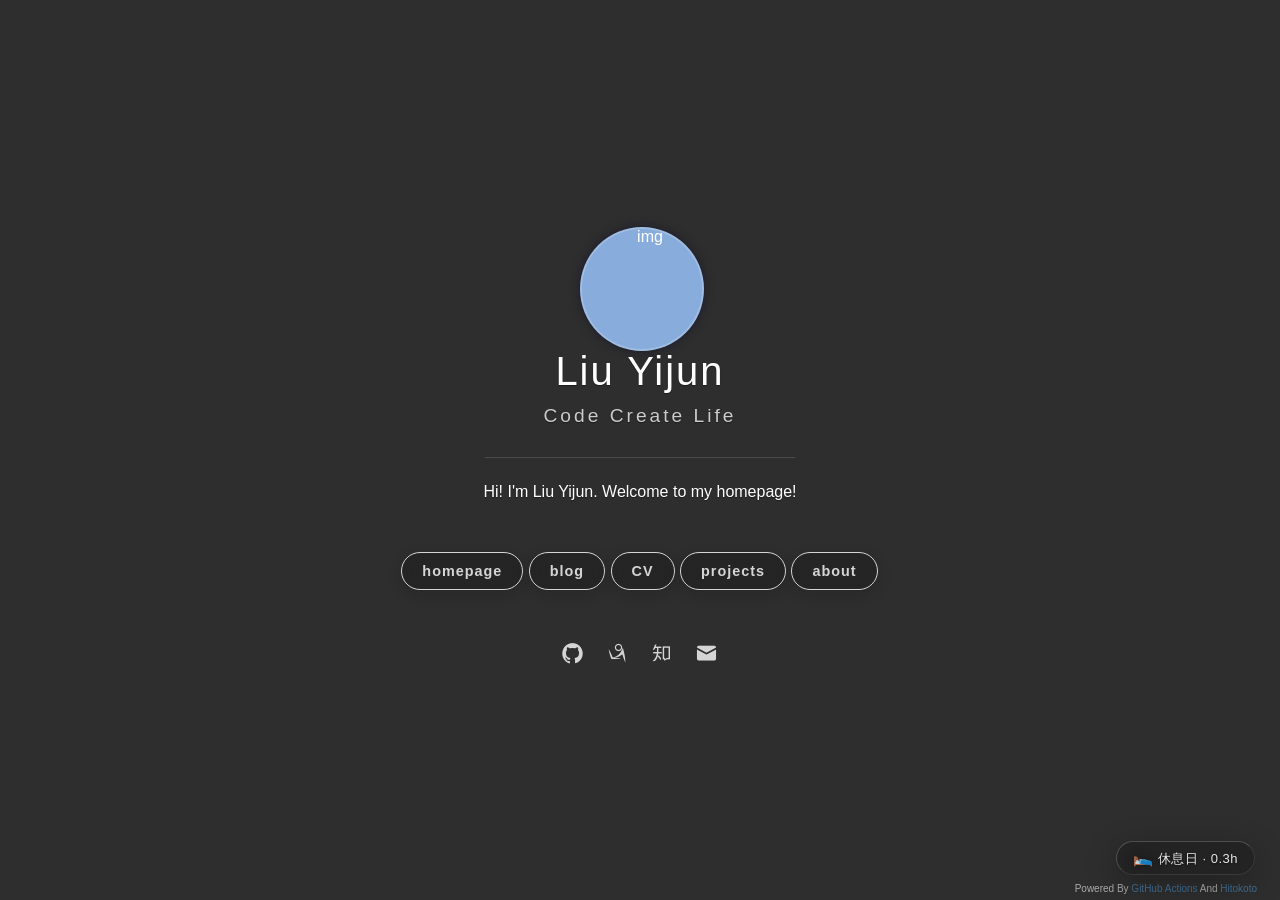
==== commit 7aaeb954: "Add TLRS Optimization project and update homepage greeting Co-authored-by: Qwen-Coder <qwen-coder@al" ====
--- a/index.html
+++ b/index.html
@@ -27,20 +27,20 @@
         <div class="panel-main">
             <div class="panel-main__inner panel-inverted">
                 <div class="panel-main__content">
-                    <div class="ih-item circle effect right_to_left">            
+                    <div class="ih-item circle effect right_to_left">
                         <a href="#" title="" class="blog-button">
                             <div class="img"><img src="https://unpkg.com/dmego-home-page@latest/assets/img/logo3.jpg" alt="img" class="js-avatar iUp profilepic"></div>
                             <div class="info iUp">
                                 <div class="info-back">
-                                    <h2> 
-                                        
+                                    <h2>
+
                                             Be Brave
-                                        
+
                                     </h2>
                                     <p>
-                                        
+
                                             2026 · 平静
-                                        
+
                                     </p>
                                 </div>
                             </div>
@@ -51,10 +51,7 @@
                     </h1>
                     <p class="panel-cover__subtitle panel-subtitle iUp">Code Create Life</p>
                     <hr class="panel-cover__divider iUp" />
-                    <p id="description" class="panel-cover__description iUp">如何得与凉风约, 不共尘沙一并来!
-                        <br/>
-                        <strong>-「中牟道中」</strong>
-                    </p>
+                    <p id="description" class="panel-cover__description iUp">Hi! I'm Liu Yijun. Welcome to my homepage!</p>
                     <div class="navigation-wrapper iUp">
                         <div>
                             <nav class="cover-navigation cover-navigation--primary">
@@ -100,7 +97,7 @@
                                         </a>
                                     </li>
                                     <li class="navigation__item">
-                                        <!-- 加密的邮箱地址, 请自行修改, 或者改用下方的明文方式 -->
+                                        <!-- 加密的邮箱地址，请自行修改，或者改用下方的明文方式 -->
                                         <a href="javascript:decryptEmail('ZG1lYWdvQGdtYWlsLmNvbQ==');" title="email">
                                         <!-- <a href="test@test.com" title="email"> -->
                                             <i class='social iconfont icon-email'></i>
@@ -120,8 +117,8 @@
             <a class="gwab" href="http://www.beian.gov.cn/portal/recordQuery" target="_blank">XXX</a>
         </div> -->
         <div class="remark iUp">
-            <p class="power">Powered By 
-                <a href="https://github.com/features/actions" target="_blank"> GitHub Actions </a> And 
+            <p class="power">Powered By
+                <a href="https://github.com/features/actions" target="_blank"> GitHub Actions </a> And
                 <a href="https://hitokoto.cn/" target="_blank"> Hitokoto </a>
             </p>
         </div>
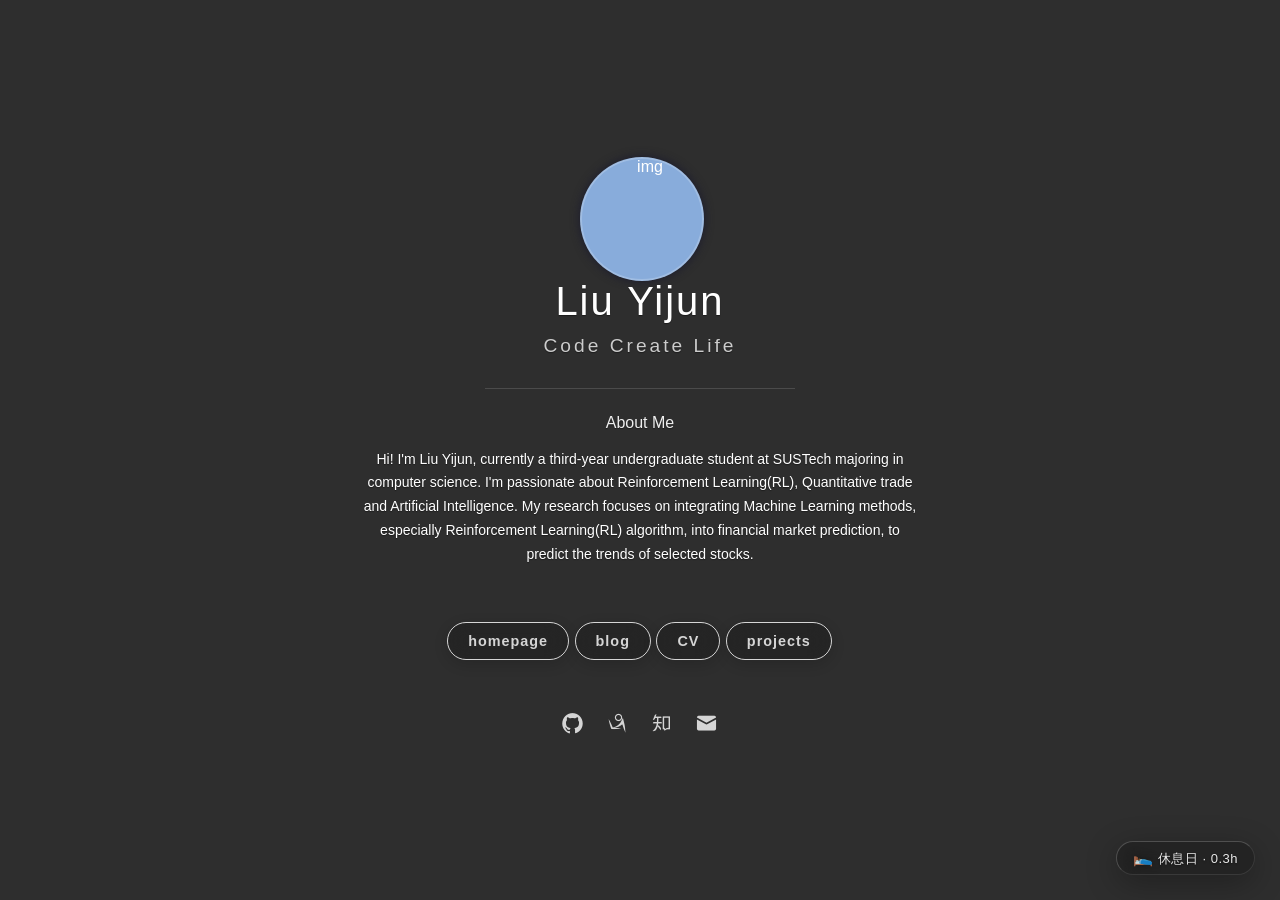
==== commit 0f06171a: "Merge homepage with about, remove about link from nav Co-authored-by: Qwen-Coder <qwen-coder@alibaba" ====
--- a/index.html
+++ b/index.html
@@ -2,20 +2,48 @@
 <html>
 
 <head>
-    <!-- Meta, title, CSS, favicons, etc. -->
+    <!-- 完全复用 index.html 的头部资源 -->
     <meta charset="utf-8">
     <meta http-equiv="X-UA-Compatible" content="IE=edge">
     <meta name="viewport" content="width=device-width, initial-scale=1">
-    <meta name="description" content="Liu Yijun Home">
-    <meta name="keywords" content="Liu Yijun,Homepage">
+    <meta name="description" content="Liu Yijun Home | About">
+    <meta name="keywords" content="Liu Yijun,Homepage,About">
     <meta name="author" content="Liu Yijun">
-    <title>Liu Yijun Home</title>
+    <title>Liu Yijun Home | About</title>
     <link rel="stylesheet" type="text/css" href="./assets/css/onlinewebfonts.css"/>
     <link rel="stylesheet" type="text/css" href="./assets/css/vno.css">
     <link rel="stylesheet" type="text/css" href="./assets/css/iconfont.css">
     <link rel="stylesheet" type="text/css" href="./assets/css/wakatime-theme.css">
     <link rel="apple-touch-icon" href="./apple-touch-icon.png">
     <link rel="icon" href="./">
+    <style>
+        /* 仅补充关于页的自定义样式，不覆盖原有样式 */
+        .about-content {
+            margin-top: 20px;
+            color: #fff;
+            line-height: 1.8;
+            font-size: 14px;
+        }
+        .about-content h3 {
+            margin: 15px 0 10px;
+            font-size: 16px;
+            color: #eee;
+        }
+        .about-content p {
+            margin: 8px 0;
+        }
+        .skill-tags {
+            margin: 10px 0;
+        }
+        .skill-tag {
+            display: inline-block;
+            background: rgba(255,255,255,0.1);
+            padding: 4px 10px;
+            border-radius: 4px;
+            margin: 0 5px 5px 0;
+            font-size: 13px;
+        }
+    </style>
 </head>
 
 <body>
@@ -27,37 +55,42 @@
         <div class="panel-main">
             <div class="panel-main__inner panel-inverted">
                 <div class="panel-main__content">
+                    <!-- 复用头像区域 -->
                     <div class="ih-item circle effect right_to_left">
                         <a href="#" title="" class="blog-button">
                             <div class="img"><img src="https://unpkg.com/dmego-home-page@latest/assets/img/logo3.jpg" alt="img" class="js-avatar iUp profilepic"></div>
                             <div class="info iUp">
                                 <div class="info-back">
                                     <h2>
-
-                                            Be Brave
-
+                                        Be Brave
                                     </h2>
                                     <p>
-
-                                            2026 · 平静
-
+                                        2026 · 平静
                                     </p>
                                 </div>
                             </div>
                         </a>
                     </div>
+                    <!-- 标题保持统一 -->
                     <h1 class="panel-cover__title panel-title iUp">
                         <a href="#" title="Liu Yijun Home">Liu Yijun</a>
                     </h1>
                     <p class="panel-cover__subtitle panel-subtitle iUp">Code Create Life</p>
                     <hr class="panel-cover__divider iUp" />
-                    <p id="description" class="panel-cover__description iUp">Hi! I'm Liu Yijun. Welcome to my homepage!</p>
+
+                    <!-- 关于页核心内容 -->
+                    <div id="description" class="panel-cover__description iUp about-content">
+                        <h3>About Me</h3>
+                        <p>Hi! I'm Liu Yijun, currently a third-year undergraduate student at SUSTech majoring in computer science. I'm passionate about Reinforcement Learning(RL), Quantitative trade and Artificial Intelligence. My research focuses on integrating Machine Learning methods, especially Reinforcement Learning(RL) algorithm, into financial market prediction, to predict the trends of selected stocks.</p>
+                    </div>
+
+                    <!-- 复用导航栏（和 index.html 完全一致） -->
                     <div class="navigation-wrapper iUp">
                         <div>
                             <nav class="cover-navigation cover-navigation--primary">
                                 <ul class="navigation">
                                     <li class="navigation__item">
-                                        <a href="/" class="blog-button">homepage</a>
+                                        <a href="./index.html" class="blog-button">homepage</a>
                                     </li>
                                     <li class="navigation__item">
                                         <a href="./blog.html" class="blog-button">blog</a>
@@ -68,17 +101,15 @@
                                     <li class="navigation__item">
                                         <a href="./project.html" class="blog-button">projects</a>
                                     </li>
-                                    <li class="navigation__item">
-                                        <a href="./about.html" class="blog-button">about</a>
-                                    </li>
                                 </ul>
                             </nav>
                         </div>
+                        <!-- 复用社交链接 -->
                         <div class="iUp">
                             <nav class="cover-navigation navigation--social">
                                 <ul class="navigation">
                                     <li class="navigation__item">
-                                        <a href="https://github.com/dmego/" title="github" target="_blank">
+                                        <a href="https://github.com/lyjxxxx" title="github" target="_blank">
                                             <i class='social iconfont icon-github'></i>
                                             <span class="label">github</span>
                                         </a>
@@ -89,7 +120,6 @@
                                             <span class="label">cnblogs</span>
                                         </a>
                                     </li>
-
                                     <li class="navigation__item">
                                         <a href="https://www.zhihu.com/people/dmego/" title="zhihu" target="_blank">
                                             <i class='social iconfont icon-zhihu'></i>
@@ -97,9 +127,7 @@
                                         </a>
                                     </li>
                                     <li class="navigation__item">
-                                        <!-- 加密的邮箱地址，请自行修改，或者改用下方的明文方式 -->
-                                        <a href="javascript:decryptEmail('ZG1lYWdvQGdtYWlsLmNvbQ==');" title="email">
-                                        <!-- <a href="test@test.com" title="email"> -->
+                                        <a href="mailto:liuyj0516@outlook.com;" title="email">
                                             <i class='social iconfont icon-email'></i>
                                             <span class="label">email</span>
                                         </a>
@@ -112,10 +140,7 @@
             </div>
             <div class="panel-cover--overlay cover-slate"></div>
         </div>
-        <!-- <div class="beian iUp">
-            <a class="icp" href="http://www.miitbeian.gov.cn/publish/query/indexFirst.action" target="_blank">XXX</a>
-            <a class="gwab" href="http://www.beian.gov.cn/portal/recordQuery" target="_blank">XXX</a>
-        </div> -->
+        <!-- 复用页脚备注 -->
         <div class="remark iUp">
             <p class="power">Powered By
                 <a href="https://github.com/features/actions" target="_blank"> GitHub Actions </a> And
@@ -123,10 +148,13 @@
             </p>
         </div>
     </header>
-    <!-- WeChat Modal -->
+
+    <!-- 复用微信模态框 -->
     <div id="wechatModal" style="display: none; position: fixed; top: 0; left: 0; width: 100%; height: 100%; background: rgba(0,0,0,0.4); z-index: 1000; justify-content: center; align-items: center; flex-direction: column; opacity: 0; visibility: hidden; transition: opacity 0.3s ease;" onclick="closeWeChatModal()">
         <img src="./assets/img/wechat.jpg" alt="WeChat" style="max-width: 300px; max-height: 300px; border-radius: 10px;" onclick="event.stopPropagation()">
     </div>
+
+    <!-- 复用脚本 -->
     <script type="text/javascript" src="./assets/js/main.js"></script>
     <script type="text/javascript" src="./assets/js/theme-loader.js"></script>
 </body>
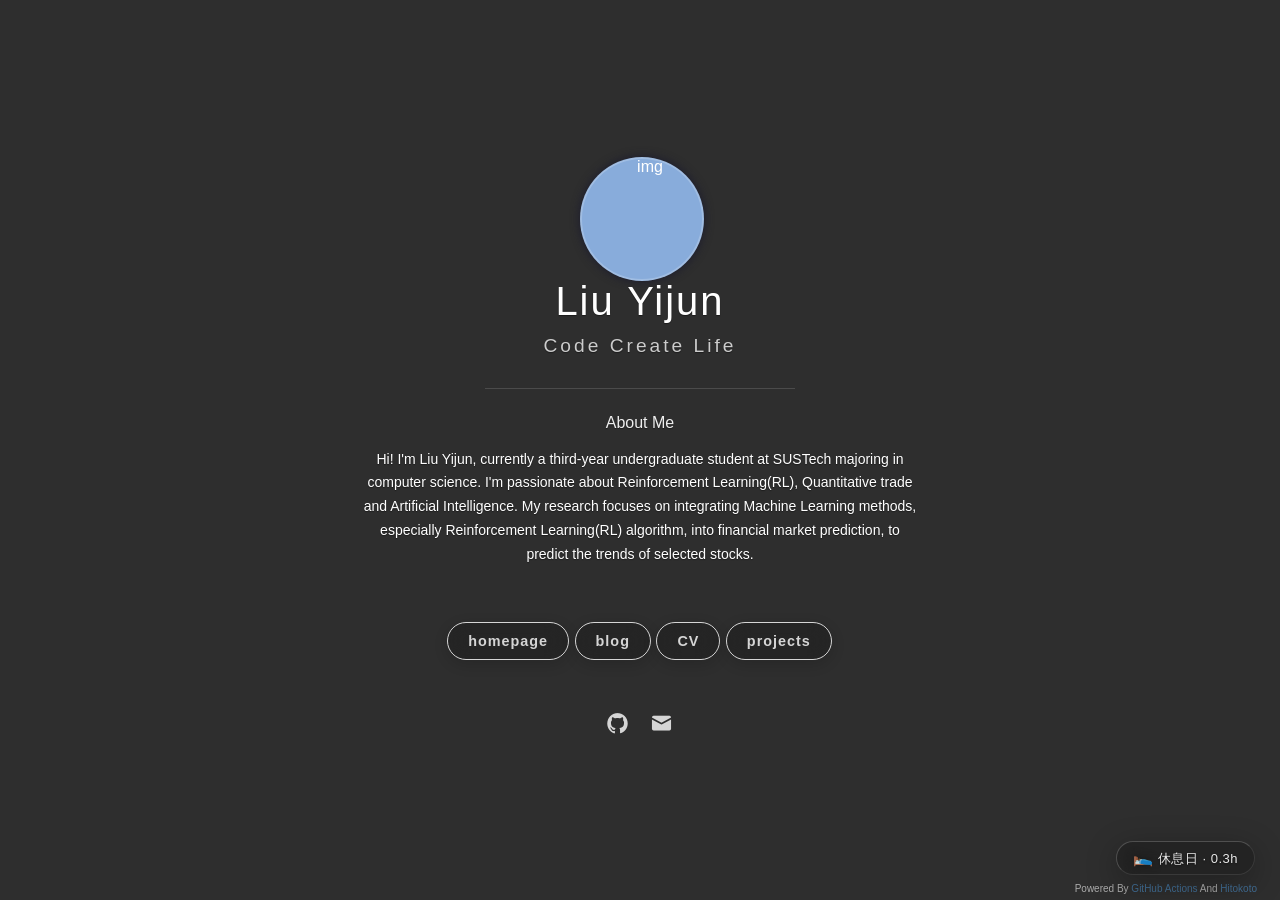
==== commit 51a9fb8f: "Keep only GitHub and email icons, remove about link Co-authored-by: Qwen-Coder <qwen-coder@alibabacl" ====
--- a/index.html
+++ b/index.html
@@ -115,19 +115,7 @@
                                         </a>
                                     </li>
                                     <li class="navigation__item">
-                                        <a href="http://www.cnblogs.com/dmego/" title="cnblogs" target="_blank">
-                                            <i class='social iconfont icon-cnblogs'></i>
-                                            <span class="label">cnblogs</span>
-                                        </a>
-                                    </li>
-                                    <li class="navigation__item">
-                                        <a href="https://www.zhihu.com/people/dmego/" title="zhihu" target="_blank">
-                                            <i class='social iconfont icon-zhihu'></i>
-                                            <span class="label">zhihu</span>
-                                        </a>
-                                    </li>
-                                    <li class="navigation__item">
-                                        <a href="mailto:liuyj0516@outlook.com;" title="email">
+                                        <a href="mailto:liuyj0516@outlook.com" title="email">
                                             <i class='social iconfont icon-email'></i>
                                             <span class="label">email</span>
                                         </a>
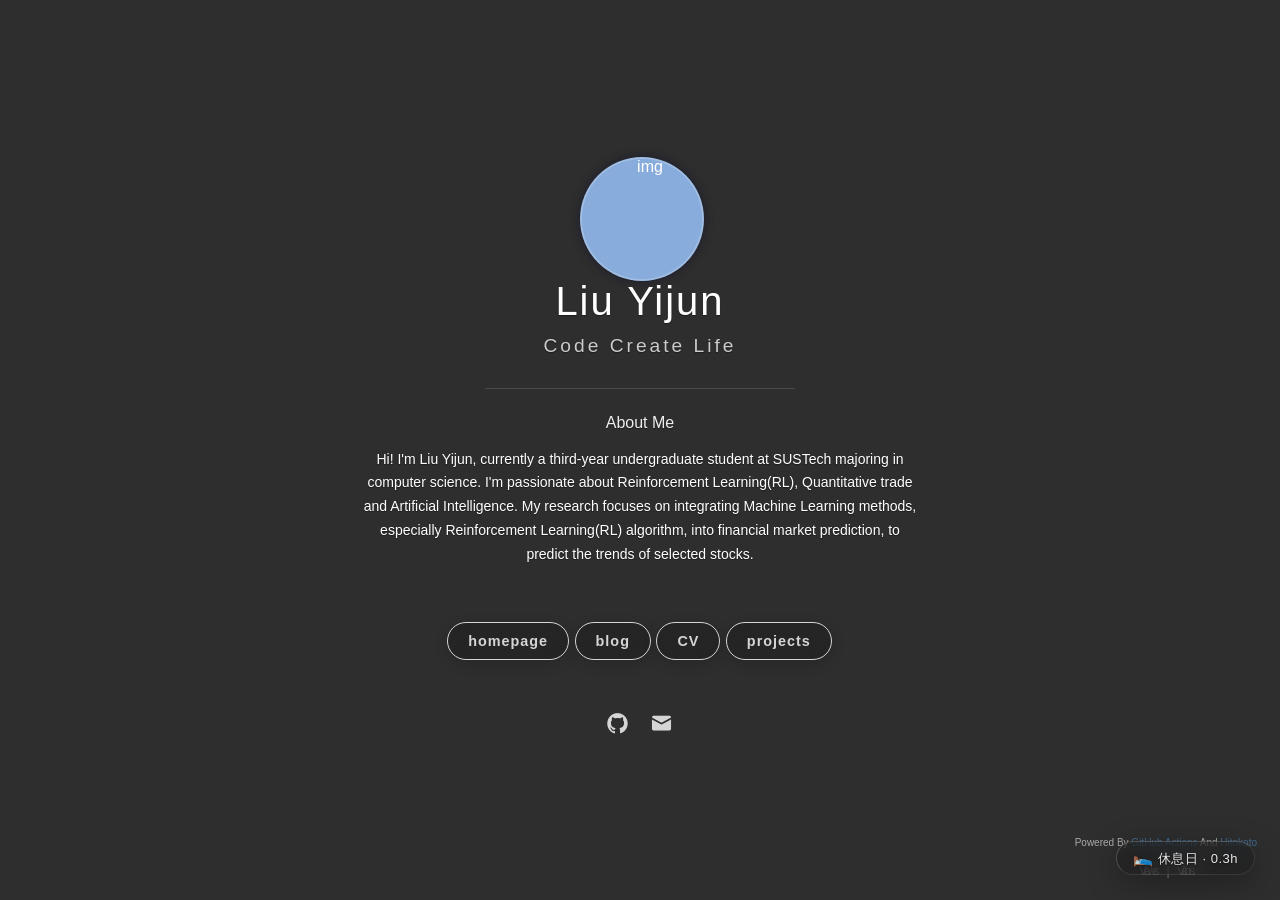
==== commit f73d8be8: "Add busuanzi visitor counter Co-authored-by: Qwen-Coder <qwen-coder@alibabacloud.com>" ====
--- a/index.html
+++ b/index.html
@@ -134,8 +134,14 @@
                 <a href="https://github.com/features/actions" target="_blank"> GitHub Actions </a> And
                 <a href="https://hitokoto.cn/" target="_blank"> Hitokoto </a>
             </p>
+            <p style="margin-top: 10px; font-size: 12px; opacity: 0.7;">
+                <span id="busuanzi_container_site_pv">Views: <span id="busuanzi_value_site_pv"></span></span>
+                <span style="margin: 0 10px;">|</span>
+                <span id="busuanzi_container_site_uv">Visitors: <span id="busuanzi_value_site_uv"></span></span>
+            </p>
         </div>
     </header>
+    <script async src="//busuanzi.ibruce.info/busuanzi/2.3/busuanzi.pure.mini.js"></script>
 
     <!-- 复用微信模态框 -->
     <div id="wechatModal" style="display: none; position: fixed; top: 0; left: 0; width: 100%; height: 100%; background: rgba(0,0,0,0.4); z-index: 1000; justify-content: center; align-items: center; flex-direction: column; opacity: 0; visibility: hidden; transition: opacity 0.3s ease;" onclick="closeWeChatModal()">
